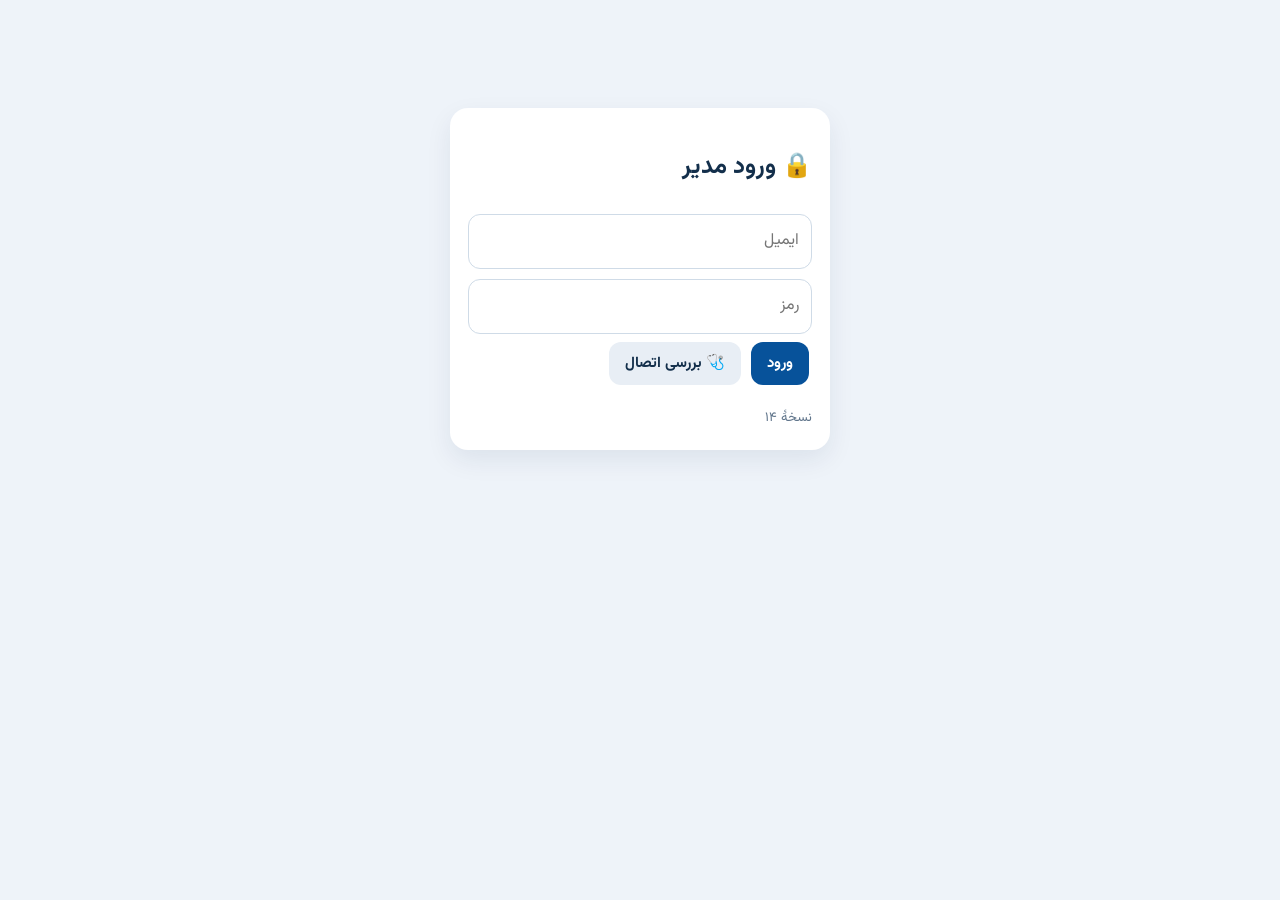
==== admin.html @ 1f7cf6cf "Add files via upload" ====
<!doctype html><html lang="fa" dir="rtl"><head><meta charset="utf-8"><meta name="viewport" content="width=device-width,initial-scale=1"><meta name="robots" content="noindex,nofollow"><meta http-equiv="Cache-Control" content="no-store"><title>مدیریت خدمت‌یار</title>
<style>*{box-sizing:border-box}body{margin:0;background:#eef3f9;color:#132f4b;font:16px/1.8 Tahoma,sans-serif}.box,.card{background:#fff;border-radius:18px;padding:18px;margin:14px auto;max-width:860px;box-shadow:0 10px 26px #07274c14}#login{max-width:380px;margin-top:12vh}
input,select,textarea{width:100%;padding:12px;margin:5px 0;border:1px solid #cfdbe7;border-radius:12px;font:inherit}button{border:0;border-radius:12px;padding:10px 16px;font:700 15px Tahoma;cursor:pointer;background:#07529a;color:#fff;margin:3px}
button.g{background:#f2b935;color:#15324d}button.r{background:#c0392b}button.o{background:#e8eef5;color:#132f4b}
header{background:linear-gradient(135deg,#062c50,#0a4170);color:#ffd978;padding:14px 18px;display:flex;justify-content:space-between;align-items:center}nav{display:flex;gap:6px;flex-wrap:wrap;max-width:860px;margin:12px auto;padding:0 10px}nav button.on{background:#f2b935;color:#15324d}
.row{display:flex;justify-content:space-between;gap:10px;flex-wrap:wrap;border-bottom:1px solid #e3ebf3;padding:10px 0}.st{font-size:12px;padding:2px 10px;border-radius:99px;background:#fff3c4}.st.approved{background:#d1fae5}.st.rejected,.st.hidden{background:#fee2e2}small{color:#60758b}pre{direction:ltr;text-align:left;white-space:pre-wrap;background:#eef5fc;padding:10px;border-radius:10px;user-select:all;font-size:13px}#lm{line-height:1.9;color:#a33}img.pv{max-width:100%;max-height:160px;border-radius:12px;margin:6px 0}</style><link rel="stylesheet" href="https://fonts.googleapis.com/css2?family=Vazirmatn:wght@400;700;800&display=swap"><style>body,input,select,textarea,button{font-family:Vazirmatn,Tahoma,sans-serif!important}</style></head><body>
<div id="login" class="box"><h2>🔒 ورود مدیر</h2><input id="em" type="email" placeholder="ایمیل" autocomplete="username"><input id="pw" type="password" placeholder="رمز" autocomplete="current-password"><button id="in">ورود</button> <button class="o" id="dg" type="button">🩺 بررسی اتصال</button><p id="lm"></p><div id="dgo"></div><small>نسخهٔ ۱۴</small></div>
<div id="app" hidden><header><b>پنل مدیریت خدمت‌یار</b><button class="o" id="out">خروج</button></header>
<nav><button data-t="p" class="on">همکاران</button><button data-t="a">تبلیغات</button><button data-t="m">بازار</button><button data-t="s">تنظیمات</button></nav>
<div id="tp"></div><div id="tm" hidden></div>
<div id="ta" hidden><div class="card"><h3 id="ft">آگهی جدید</h3><input type="hidden" id="aid"><input id="an" placeholder="نام کسب‌وکار / برند / محصول *"><select id="at"><option>رستورانت</option><option>کافه و فست‌فود</option><option>فروشگاه</option><option>محصول و برند</option><option>خدمات</option><option>سایر</option></select><textarea id="ad" rows="2" placeholder="توضیح، تخفیف یا پیشنهاد ویژه"></textarea><input id="aa" placeholder="آدرس"><input id="ap" placeholder="شمارهٔ تماس / واتساپ"><input id="am" placeholder="لینک نقشه (اختیاری)"><label>عکس اصلی (آپلود مستقیم)</label><input type="file" id="af" accept="image/*"><img id="apv" class="pv" hidden><textarea id="amn" rows="4" placeholder="مینو یا محصولات؛ هر خط: نام | قیمت | لینک عکس (اختیاری)"></textarea><label>از تاریخ</label><input type="date" id="as"><label>تا تاریخ (خالی = بدون پایان)</label><input type="date" id="ae"><select id="ast"><option value="approved">نمایش به همه</option><option value="hidden">پنهان</option></select><button class="g" id="asv">ذخیرهٔ آگهی</button><button class="o" id="acl">فرم جدید</button><p id="am2"></p></div><div id="al"></div></div>
<div id="ts" hidden><div class="card"><h3>عکس بالای صفحهٔ اصلی (روضه)</h3><input type="file" id="hf" accept="image/*"><img id="hpv" class="pv" hidden><button class="g" id="hsv">ذخیره و نمایش برای همه</button><button class="o" id="hrs">بازگشت به عکس پیش‌فرض</button><p id="hm"></p></div></div></div>
<script>
const SB='https://rkkjbkmnhzccucqbrqqt.supabase.co',K='sb_publishable_Ty6EvQ6_VTkxHE8alPnH3A_bEeUyJq-';let T=sessionStorage.getItem('t')||'',IMG='';
const $=i=>document.getElementById(i),e=s=>String(s??'').replace(/[&<>"']/g,c=>'&#'+c.charCodeAt(0)+';');
async function api(p,m='GET',b,pf='return=representation'){const r=await fetch(SB+'/rest/v1/'+p,{method:m,headers:{apikey:K,Authorization:'Bearer '+T,'Content-Type':'application/json',Prefer:pf},body:b?JSON.stringify(b):undefined});if(r.status===401){out();throw Error('نشست تمام شد')}if(!r.ok)throw Error(await r.text());return r.status===204?null:r.json()}
function shrink(f){return new Promise((ok,no)=>{const i=new Image();i.onload=()=>{const w=Math.min(1280,i.width),c=document.createElement('canvas');c.width=w;c.height=Math.round(i.height*w/i.width);c.getContext('2d').drawImage(i,0,0,c.width,c.height);c.toBlob(b=>ok(b),'image/jpeg',.8)};i.onerror=()=>no(Error('عکس معتبر نیست'));i.src=URL.createObjectURL(f)})}
async function up(f,dir){const b=await shrink(f),n=dir+'/'+Date.now()+'-'+Math.random().toString(36).slice(2,7)+'.jpg',r=await fetch(SB+'/storage/v1/object/media/'+n,{method:'POST',headers:{apikey:K,Authorization:'Bearer '+T,'Content-Type':'image/jpeg'},body:b});if(!r.ok)throw Error('آپلود نشد: '+await r.text());return SB+'/storage/v1/object/public/media/'+n}
function out(){T='';sessionStorage.removeItem('t');$('app').hidden=true;$('login').hidden=false}
$('out').onclick=out;
let UID='',UEM='';
$('dg').onclick=async()=>{const o=[];$('dgo').textContent='...';for(const t of ['providers','ads','listings','settings','admins']){try{const x=await fetch(SB+'/rest/v1/'+t+'?select=*&limit=1',{headers:{apikey:K}}),j=await x.json().catch(()=>({}));o.push(j.code==='PGRST205'?'❌ '+t+' — ساخته نشده':(j.code==='42501'&&t!=='admins')?'⚠️ '+t+' — ساخته شده ولی دسترسی ندارد':'✅ '+t)}catch(e2){o.push('❌ '+t+' — اتصال برقرار نشد')}}
$('dgo').innerHTML='<pre>پروژه: '+e(SB.split('//')[1].split('.')[0])+'\n'+o.join('\n')+'</pre>'+(o.some(l=>l[0]!=='✅')?'<p>اگر ❌ یا ⚠️ می‌بینی، فایل supabase-setup.sql را کامل در SQL Editor اجرا کن.</p>':'<p>همهٔ جدول‌ها هستند ✓ — ایمیل و رمز را بزن.</p>')};
$('in').onclick=async()=>{const m=$('lm');m.textContent='در حال ورود...';try{
const r=await fetch(SB+'/auth/v1/token?grant_type=password',{method:'POST',headers:{apikey:K,'Content-Type':'application/json'},body:JSON.stringify({email:$('em').value.trim(),password:$('pw').value})});
const j=await r.json().catch(()=>({}));
if(!j.access_token)throw Error('ورود ناموفق: '+(j.msg||j.error_description||j.message||r.status)+(j.error_code?' ('+j.error_code+')':'')+' — ایمیل و رمز را با کاربری که در Authentication ← Users ساخته‌ای مقایسه کن.');
T=j.access_token;UID=(j.user||{}).id;UEM=(j.user||{}).email;let a;
try{a=await api('admins?select=user_id')}catch(x){out();throw Error(String(x.message).includes('PGRST205')?'جدول‌ها هنوز در Supabase ساخته نشده‌اند. فایل supabase-setup.sql را کامل در SQL Editor اجرا کن (Run) و اگر خطا داد، متن خطا را بفرست.':'خطای دسترسی به پایگاه داده: '+String(x.message).slice(0,160)+' — فایل supabase-setup.sql را دوباره اجرا کن.')}
if(!a.length){out();m.innerHTML='ورود درست بود، ولی این ایمیل (<b dir="ltr">'+e(UEM)+'</b>) هنوز مدیر ثبت نشده. این خط را در SQL Editor اجرا کن و دوباره وارد شو:<pre>insert into admins(user_id) values (\''+e(UID)+'\') on conflict do nothing;</pre>';return}
sessionStorage.setItem('t',T);m.textContent='';start()}catch(x){m.textContent=x.message}};
$('pw').addEventListener('keydown',ev=>{if(ev.key==='Enter')$('in').click()});
function start(){$('login').hidden=true;$('app').hidden=false;Promise.all([lp(),la(),lm()]).catch(x=>alert('خطا در بارگذاری: '+x.message))}
document.querySelector('nav').onclick=ev=>{const b=ev.target.closest('[data-t]');if(!b)return;document.querySelectorAll('nav button').forEach(x=>x.classList.toggle('on',x===b));['p','a','m','s'].forEach(t=>$('t'+t).hidden=t!==b.dataset.t)};
const SL={pending:'در انتظار',approved:'تأیید',rejected:'ردشده',hidden:'پنهان'};
async function lp(){const d=await api('providers?select=*&order=id.desc');$('tp').innerHTML='<div class="card"><h3>همکاران ('+d.length+')</h3>'+(d.map(x=>'<div class="row"><div><b>'+e(x.name)+'</b> <span class="st '+x.status+'">'+SL[x.status]+'</span><br><small>'+e(x.cats.join('، '))+' | '+e(x.all_areas?'همه نواحی':x.areas.join('، '))+'<br>'+e(x.phone)+' — '+e(x.address||'')+'</small></div><div><button data-p="approved" data-i="'+x.id+'">تأیید</button><button class="o" data-p="rejected" data-i="'+x.id+'">رد</button><button class="r" data-d="'+x.id+'">حذف</button></div></div>').join('')||'<p>موردی نیست.</p>')+'</div>'}
$('tp').onclick=async ev=>{const b=ev.target.closest('button');if(!b)return;try{if(b.dataset.p)await api('providers?id=eq.'+b.dataset.i,'PATCH',{status:b.dataset.p});else if(b.dataset.d&&confirm('حذف شود؟'))await api('providers?id=eq.'+b.dataset.d,'DELETE');lp()}catch(x){alert(x.message)}};
let AD=[];async function la(){AD=await api('ads?select=*&order=id.desc');$('al').innerHTML='<div class="card"><h3>آگهی‌ها ('+AD.length+')</h3>'+(AD.map(x=>'<div class="row"><div><b>'+e(x.name)+'</b> <span class="st '+x.status+'">'+SL[x.status]+'</span><br><small>'+e(x.type)+' | '+e(x.ends_at||'بدون پایان')+'</small></div><div><button data-e="'+x.id+'">ویرایش</button><button class="r" data-x="'+x.id+'">حذف</button></div></div>').join('')||'<p>آگهی‌ای نیست.</p>')+'</div>'}
function clr(){['aid','an','ad','aa','ap','am','amn','as','ae'].forEach(i=>$(i).value='');IMG='';$('apv').hidden=true;$('af').value='';$('ft').textContent='آگهی جدید'}
$('acl').onclick=clr;
$('af').onchange=async ev=>{try{$('am2').textContent='در حال آپلود...';IMG=await up(ev.target.files[0],'ads');$('apv').src=IMG;$('apv').hidden=false;$('am2').textContent='عکس آپلود شد ✓'}catch(x){$('am2').textContent=x.message}};
$('al').onclick=async ev=>{const b=ev.target.closest('button');if(!b)return;try{if(b.dataset.x&&confirm('حذف شود؟')){await api('ads?id=eq.'+b.dataset.x,'DELETE');la()}if(b.dataset.e){const x=AD.find(a=>a.id==b.dataset.e);$('aid').value=x.id;$('an').value=x.name;$('at').value=x.type;$('ad').value=x.description||'';$('aa').value=x.address||'';$('ap').value=x.phone||'';$('am').value=x.map_url||'';IMG=x.image_url||'';$('apv').src=IMG;$('apv').hidden=!IMG;$('amn').value=(x.menu||[]).map(m=>[m.name,m.price,m.image].filter((v,i)=>v||i<2).join(' | ')).join('\n');$('as').value=x.starts_at||'';$('ae').value=x.ends_at||'';$('ast').value=x.status;$('ft').textContent='ویرایش آگهی';scrollTo(0,0)}}catch(x){alert(x.message)}};
$('asv').onclick=async()=>{if(!$('an').value.trim())return alert('نام را وارد کن');const menu=$('amn').value.split('\n').map(l=>l.split('|').map(s=>s.trim())).filter(p=>p[0]).map(p=>({name:p[0],price:p[1]||'',image:/^https?:/.test(p[2]||'')?p[2]:''})),o={name:$('an').value.trim(),type:$('at').value,description:$('ad').value.trim(),address:$('aa').value.trim(),phone:$('ap').value.trim(),map_url:$('am').value.trim()||null,image_url:IMG||null,menu,starts_at:$('as').value||null,ends_at:$('ae').value||null,status:$('ast').value};try{$('aid').value?await api('ads?id=eq.'+$('aid').value,'PATCH',o):await api('ads','POST',o);$('am2').textContent='ذخیره شد ✓';clr();la()}catch(x){$('am2').textContent=x.message}};
$('hf').onchange=async ev=>{try{$('hm').textContent='در حال آپلود...';HI=await up(ev.target.files[0],'hero');$('hpv').src=HI;$('hpv').hidden=false;$('hm').textContent='آماده؛ «ذخیره» را بزن.'}catch(x){$('hm').textContent=x.message}};let HI='';
$('hsv').onclick=async()=>{if(!HI)return alert('اول عکس انتخاب کن');try{await api('settings','POST',{key:'hero',value:{image:HI}},'resolution=merge-duplicates,return=minimal');$('hm').textContent='ذخیره شد ✓'}catch(x){$('hm').textContent=x.message}};
$('hrs').onclick=async()=>{try{await api('settings?key=eq.hero','DELETE');$('hm').textContent='عکس پیش‌فرض برگشت ✓'}catch(x){$('hm').textContent=x.message}};
const LS={pending:'در انتظار',approved:'تأیید',sold:'فروخته شد',rejected:'ردشده'};
async function lm(){const d=await api('listings?select=*&order=id.desc');$('tm').innerHTML='<div class="card"><h3>آگهی‌های بازار ('+d.length+')</h3>'+(d.map(x=>'<div class="row"><div>'+(x.images[0]?'<img class="pv" style="max-height:80px" src="'+e(x.images[0])+'"><br>':'')+'<b>'+e(x.title)+'</b> <span class="st '+(x.status==='approved'?'approved':x.status==='pending'?'':'rejected')+'">'+LS[x.status]+'</span><br><small>'+e(x.kind)+' | '+e(x.price||'')+' | '+e(x.phone)+'<br>'+e(JSON.stringify(x.attrs))+'</small></div><div><button data-m="approved" data-i="'+x.id+'">تأیید</button><button class="g" data-m="sold" data-i="'+x.id+'">فروخته شد</button><button class="o" data-m="rejected" data-i="'+x.id+'">رد</button><button class="r" data-md="'+x.id+'">حذف</button></div></div>').join('')||'<p>آگهی‌ای نیست.</p>')+'</div>'}
$('tm').onclick=async ev=>{const b=ev.target.closest('button');if(!b)return;try{if(b.dataset.m)await api('listings?id=eq.'+b.dataset.i,'PATCH',{status:b.dataset.m});else if(b.dataset.md&&confirm('حذف شود؟'))await api('listings?id=eq.'+b.dataset.md,'DELETE');lm()}catch(x){alert(x.message)}};
if(T)api('admins?select=user_id').then(a=>a.length?start():out()).catch(out);
</script></body></html>
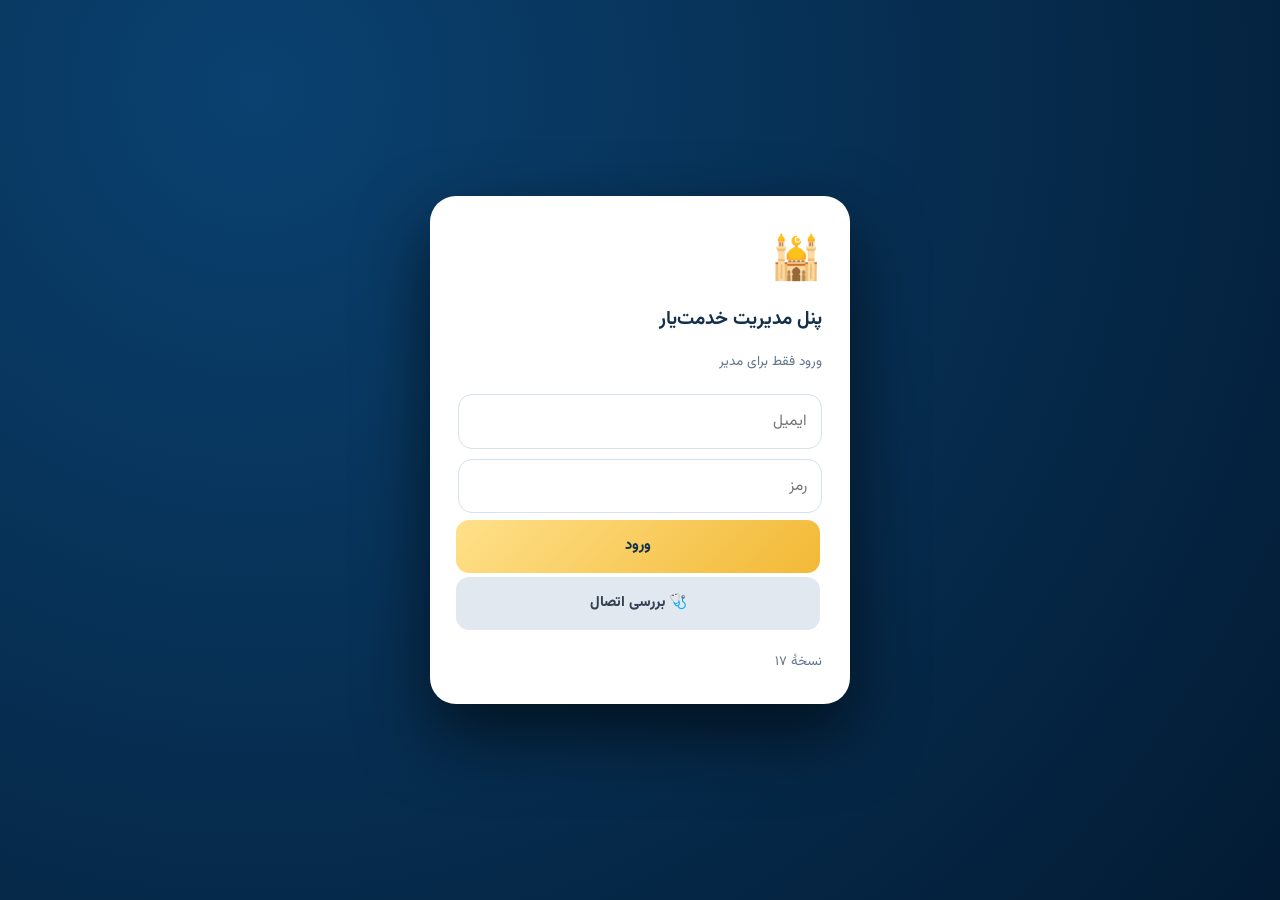
==== commit 0a9c1349: "Add files via upload" ====
--- a/admin.html
+++ b/admin.html
@@ -1,51 +1,136 @@
-<!doctype html><html lang="fa" dir="rtl"><head><meta charset="utf-8"><meta name="viewport" content="width=device-width,initial-scale=1"><meta name="robots" content="noindex,nofollow"><meta http-equiv="Cache-Control" content="no-store"><title>مدیریت خدمت‌یار</title>
-<style>*{box-sizing:border-box}body{margin:0;background:#eef3f9;color:#132f4b;font:16px/1.8 Tahoma,sans-serif}.box,.card{background:#fff;border-radius:18px;padding:18px;margin:14px auto;max-width:860px;box-shadow:0 10px 26px #07274c14}#login{max-width:380px;margin-top:12vh}
-input,select,textarea{width:100%;padding:12px;margin:5px 0;border:1px solid #cfdbe7;border-radius:12px;font:inherit}button{border:0;border-radius:12px;padding:10px 16px;font:700 15px Tahoma;cursor:pointer;background:#07529a;color:#fff;margin:3px}
-button.g{background:#f2b935;color:#15324d}button.r{background:#c0392b}button.o{background:#e8eef5;color:#132f4b}
-header{background:linear-gradient(135deg,#062c50,#0a4170);color:#ffd978;padding:14px 18px;display:flex;justify-content:space-between;align-items:center}nav{display:flex;gap:6px;flex-wrap:wrap;max-width:860px;margin:12px auto;padding:0 10px}nav button.on{background:#f2b935;color:#15324d}
-.row{display:flex;justify-content:space-between;gap:10px;flex-wrap:wrap;border-bottom:1px solid #e3ebf3;padding:10px 0}.st{font-size:12px;padding:2px 10px;border-radius:99px;background:#fff3c4}.st.approved{background:#d1fae5}.st.rejected,.st.hidden{background:#fee2e2}small{color:#60758b}pre{direction:ltr;text-align:left;white-space:pre-wrap;background:#eef5fc;padding:10px;border-radius:10px;user-select:all;font-size:13px}#lm{line-height:1.9;color:#a33}img.pv{max-width:100%;max-height:160px;border-radius:12px;margin:6px 0}</style><link rel="stylesheet" href="https://fonts.googleapis.com/css2?family=Vazirmatn:wght@400;700;800&display=swap"><style>body,input,select,textarea,button{font-family:Vazirmatn,Tahoma,sans-serif!important}</style></head><body>
-<div id="login" class="box"><h2>🔒 ورود مدیر</h2><input id="em" type="email" placeholder="ایمیل" autocomplete="username"><input id="pw" type="password" placeholder="رمز" autocomplete="current-password"><button id="in">ورود</button> <button class="o" id="dg" type="button">🩺 بررسی اتصال</button><p id="lm"></p><div id="dgo"></div><small>نسخهٔ ۱۴</small></div>
-<div id="app" hidden><header><b>پنل مدیریت خدمت‌یار</b><button class="o" id="out">خروج</button></header>
-<nav><button data-t="p" class="on">همکاران</button><button data-t="a">تبلیغات</button><button data-t="m">بازار</button><button data-t="s">تنظیمات</button></nav>
-<div id="tp"></div><div id="tm" hidden></div>
-<div id="ta" hidden><div class="card"><h3 id="ft">آگهی جدید</h3><input type="hidden" id="aid"><input id="an" placeholder="نام کسب‌وکار / برند / محصول *"><select id="at"><option>رستورانت</option><option>کافه و فست‌فود</option><option>فروشگاه</option><option>محصول و برند</option><option>خدمات</option><option>سایر</option></select><textarea id="ad" rows="2" placeholder="توضیح، تخفیف یا پیشنهاد ویژه"></textarea><input id="aa" placeholder="آدرس"><input id="ap" placeholder="شمارهٔ تماس / واتساپ"><input id="am" placeholder="لینک نقشه (اختیاری)"><label>عکس اصلی (آپلود مستقیم)</label><input type="file" id="af" accept="image/*"><img id="apv" class="pv" hidden><textarea id="amn" rows="4" placeholder="مینو یا محصولات؛ هر خط: نام | قیمت | لینک عکس (اختیاری)"></textarea><label>از تاریخ</label><input type="date" id="as"><label>تا تاریخ (خالی = بدون پایان)</label><input type="date" id="ae"><select id="ast"><option value="approved">نمایش به همه</option><option value="hidden">پنهان</option></select><button class="g" id="asv">ذخیرهٔ آگهی</button><button class="o" id="acl">فرم جدید</button><p id="am2"></p></div><div id="al"></div></div>
-<div id="ts" hidden><div class="card"><h3>عکس بالای صفحهٔ اصلی (روضه)</h3><input type="file" id="hf" accept="image/*"><img id="hpv" class="pv" hidden><button class="g" id="hsv">ذخیره و نمایش برای همه</button><button class="o" id="hrs">بازگشت به عکس پیش‌فرض</button><p id="hm"></p></div></div></div>
+<!doctype html><html lang="fa" dir="rtl"><head><meta charset="utf-8"><meta name="viewport" content="width=device-width,initial-scale=1"><meta name="robots" content="noindex,nofollow"><meta http-equiv="Cache-Control" content="no-store"><title>پنل مدیریت خدمت‌یار</title>
+<link rel="stylesheet" href="https://fonts.googleapis.com/css2?family=Vazirmatn:wght@400;700;800&display=swap">
+<style>
+*{box-sizing:border-box}body{margin:0;background:#eef3f9;color:#132f4b;font:15.5px/1.85 Vazirmatn,Tahoma,sans-serif}button,input,select,textarea{font:inherit}
+[hidden]{display:none!important}
+#login{min-height:100vh;display:grid;place-items:center;background:radial-gradient(circle at 20% 10%,#0a4170,#031b33)}
+.lb{width:min(420px,92vw);background:#fff;border-radius:26px;padding:28px;box-shadow:0 30px 70px #0009}.lb h2{margin:0 0 4px}.lb .lg2{font-size:42px}
+input,select,textarea{width:100%;padding:12px 14px;margin:5px 0;border:1.5px solid #d5e1ec;border-radius:14px;background:#fff;color:#132f4b}input:focus,select:focus,textarea:focus{outline:0;border-color:#f2b935;box-shadow:0 0 0 4px #f2b93533}
+label{font-size:14px;color:#60758b;font-weight:700}
+.bt{border:0;border-radius:13px;padding:10px 16px;font-weight:800;font-size:14.5px;cursor:pointer;color:#fff;background:linear-gradient(135deg,#0a5aa6,#07529a);transition:.15s;margin:2px}.bt:hover{transform:translateY(-2px);box-shadow:0 10px 18px #0003}
+.bt.ok{background:linear-gradient(135deg,#22c55e,#15803d)}.bt.no{background:linear-gradient(135deg,#fbbf24,#d97706)}.bt.rd{background:linear-gradient(135deg,#f87171,#b91c1c)}.bt.gy{background:#e2e8f0;color:#334155}.bt.gd{background:linear-gradient(135deg,#ffe08a,#f2b935);color:#15324d}.bt.pu{background:linear-gradient(135deg,#a78bfa,#6d28d9)}.bt.w{width:100%;padding:13px}
+#app{display:grid;grid-template-columns:250px 1fr;min-height:100vh}
+#sb{background:linear-gradient(180deg,#062c50,#031b33);color:#fff;padding:20px 14px;position:sticky;top:0;height:100vh;display:flex;flex-direction:column;gap:6px}
+.brand{display:flex;align-items:center;gap:10px;padding:4px 8px 18px;border-bottom:1px solid #ffffff22;margin-bottom:10px}.brand i{font-style:normal;font-size:34px;background:#ffffff14;border:2px solid #f2b935;border-radius:50%;width:52px;height:52px;display:grid;place-items:center}.brand b{display:block;color:#ffd978;font-size:17px}.brand small{color:#9fb8cf}
+.nb{display:flex;align-items:center;gap:12px;width:100%;padding:12px 14px;border:0;border-radius:15px;background:transparent;color:#c4d6e6;font-weight:700;cursor:pointer;text-align:right}.nb:hover{background:#ffffff14}.nb.on{background:linear-gradient(135deg,#ffe08a,#f2b935);color:#15324d}.nb i{font-style:normal;font-size:21px}.bd{margin-right:auto;background:#ef4444;color:#fff;border-radius:99px;padding:0 9px;font-size:12px;min-width:22px;text-align:center}
+main{padding:22px 26px 40px;min-width:0}.tb{display:flex;justify-content:space-between;align-items:center;gap:10px;margin-bottom:18px;flex-wrap:wrap}.tb h1{margin:0;font-size:26px}.tb .bt{margin:0}
+.grid{display:grid;grid-template-columns:repeat(auto-fit,minmax(210px,1fr));gap:14px;margin-bottom:22px}
+.st{position:relative;overflow:hidden;border-radius:22px;padding:18px 20px;color:#fff;box-shadow:0 14px 28px #0002}.st b{display:block;font-size:38px;line-height:1.2}.st span{font-weight:700;opacity:.95}.st i{position:absolute;left:14px;top:8px;font-style:normal;font-size:54px;opacity:.25}
+.c1{background:linear-gradient(135deg,#f59e0b,#d97706)}.c2{background:linear-gradient(135deg,#22c55e,#15803d)}.c3{background:linear-gradient(135deg,#3b82f6,#1d4ed8)}.c4{background:linear-gradient(135deg,#a78bfa,#6d28d9)}
+h2{font-size:19px;margin:20px 0 10px}.bar{display:flex;justify-content:space-between;align-items:center;gap:10px;flex-wrap:wrap}.bar h2{margin:0}
+.card{background:#fff;border-radius:22px;padding:20px;margin:12px 0;box-shadow:0 10px 26px #07274c14}
+.it{display:flex;gap:14px;align-items:center;justify-content:space-between;background:#fff;border-radius:20px;padding:14px 16px;margin-bottom:10px;box-shadow:0 8px 20px #07274c10;border-right:6px solid #cbd5e1;flex-wrap:wrap}
+.it.pending{border-color:#f2b935}.it.approved{border-color:#22c55e}.it.rejected,.it.hidden{border-color:#ef4444}.it.sold{border-color:#7c3aed}
+.ib{display:flex;gap:12px;align-items:center;min-width:0;flex:1}.ib img{width:68px;height:68px;border-radius:14px;object-fit:cover;flex:none}.ib .ph{width:68px;height:68px;border-radius:14px;background:#eef3f9;display:grid;place-items:center;font-size:28px;flex:none}.ib b{font-size:16.5px}.mu{color:#60758b;font-size:13.5px}
+.ac{display:flex;gap:4px;flex-wrap:wrap}
+.ch{display:inline-block;border-radius:99px;padding:1px 12px;font-size:12.5px;font-weight:800;margin-right:6px}.ch.pending{background:#fef3c7;color:#92400e}.ch.approved{background:#dcfce7;color:#166534}.ch.rejected,.ch.hidden{background:#fee2e2;color:#991b1b}.ch.sold{background:#ede9fe;color:#5b21b6}
+.fl{display:flex;gap:6px;flex-wrap:wrap;margin:10px 0}.fl button{border:1.5px solid #cfdbe7;background:#fff;border-radius:99px;padding:5px 16px;font-weight:700;cursor:pointer;color:#334155}.fl button.on{background:#062c50;border-color:#062c50;color:#ffd978}
+.fg{display:grid;grid-template-columns:1fr 1fr;gap:4px 12px}.fg .fw{grid-column:1/-1}.pv{max-width:100%;max-height:170px;border-radius:14px;margin:6px 0}.empty{text-align:center;color:#8aa0b5;padding:30px}
+pre{direction:ltr;text-align:left;white-space:pre-wrap;background:#eef5fc;padding:10px;border-radius:10px;user-select:all;font-size:13px}#lm{color:#b42318;line-height:1.9}
+#toast{position:fixed;bottom:90px;left:50%;transform:translate(-50%,30px);background:#062c50;color:#fff;padding:12px 22px;border-radius:99px;opacity:0;transition:.25s;z-index:99;pointer-events:none;font-weight:700}#toast.on{opacity:1;transform:translate(-50%,0)}#toast.er{background:#b91c1c}
+@media(max-width:820px){#app{display:block}#sb{position:fixed;bottom:0;top:auto;left:0;right:0;height:auto;flex-direction:row;padding:6px;justify-content:space-around;z-index:50;border-radius:20px 20px 0 0}.brand{display:none}.nb{flex-direction:column;gap:0;font-size:11.5px;padding:6px 4px;width:auto;text-align:center;position:relative}.nb i{font-size:22px}.bd{position:absolute;top:0;right:2px;margin:0;padding:0 6px}main{padding:16px 12px 100px}.fg{grid-template-columns:1fr}.tb h1{font-size:21px}.grid{grid-template-columns:1fr 1fr;gap:10px}.st{padding:14px}.st b{font-size:30px}.st i{font-size:40px}}
+</style></head><body>
+<div id="login"><div class="lb"><div class="lg2">🕌</div><h2>پنل مدیریت خدمت‌یار</h2><p class="mu">ورود فقط برای مدیر</p><input id="em" type="email" placeholder="ایمیل" autocomplete="username"><input id="pw" type="password" placeholder="رمز" autocomplete="current-password"><button class="bt gd w" id="in">ورود</button><button class="bt gy w" id="dg" type="button">🩺 بررسی اتصال</button><p id="lm"></p><div id="dgo"></div><small class="mu">نسخهٔ ۱۷</small></div></div>
+<div id="app" hidden>
+<aside id="sb"><div class="brand"><i>🕌</i><div><b>خدمت‌یار</b><small>پنل مدیریت</small></div></div>
+<button class="nb on" data-act="go" data-t="d"><i>📊</i>داشبورد</button><button class="nb" data-act="go" data-t="p"><i>🤝</i>همکاران<span class="bd" id="bp" hidden></span></button><button class="nb" data-act="go" data-t="a"><i>📣</i>تبلیغات</button><button class="nb" data-act="go" data-t="m"><i>🛒</i>بازار<span class="bd" id="bm" hidden></span></button><button class="nb" data-act="go" data-t="i"><i>📨</i>پیام‌ها<span class="bd" id="bi" hidden></span></button><button class="nb" data-act="go" data-t="r"><i>🧰</i>حرفه‌ها</button><button class="nb" data-act="go" data-t="s"><i>⚙️</i>تنظیمات</button></aside>
+<main><div class="tb"><h1 id="ttl"></h1><div><a class="bt gy" href="./" target="_blank" style="text-decoration:none;display:inline-block">مشاهدهٔ سایت ↗</a><button class="bt rd" id="out">خروج</button></div></div><div id="view"></div></main></div>
+<div id="toast"></div>
 <script>
-const SB='https://rkkjbkmnhzccucqbrqqt.supabase.co',K='sb_publishable_Ty6EvQ6_VTkxHE8alPnH3A_bEeUyJq-';let T=sessionStorage.getItem('t')||'',IMG='';
+const SB='https://rkkjbkmnhzccucqbrqqt.supabase.co',K='sb_publishable_Ty6EvQ6_VTkxHE8alPnH3A_bEeUyJq-';
+let T=sessionStorage.getItem('t')||'',IMG='',HI='',UID='',UEM='',D={p:[],a:[],m:[],h:''},TAB='d',FL={p:'all',m:'all'};
 const $=i=>document.getElementById(i),e=s=>String(s??'').replace(/[&<>"']/g,c=>'&#'+c.charCodeAt(0)+';');
-async function api(p,m='GET',b,pf='return=representation'){const r=await fetch(SB+'/rest/v1/'+p,{method:m,headers:{apikey:K,Authorization:'Bearer '+T,'Content-Type':'application/json',Prefer:pf},body:b?JSON.stringify(b):undefined});if(r.status===401){out();throw Error('نشست تمام شد')}if(!r.ok)throw Error(await r.text());return r.status===204?null:r.json()}
+const toast=(s,ok=1)=>{const t=$('toast');t.textContent=s;t.className='on'+(ok?'':' er');clearTimeout(toast.t);toast.t=setTimeout(()=>t.className='',2800)};
+async function api(p,m='GET',b,pf='return=representation'){const r=await fetch(SB+'/rest/v1/'+p,{method:m,headers:{apikey:K,Authorization:'Bearer '+T,'Content-Type':'application/json',Prefer:pf},body:b?JSON.stringify(b):undefined});if(r.status===401){out();throw Error('نشست تمام شد؛ دوباره وارد شو')}if(!r.ok)throw Error(await r.text());return r.status===204?null:r.json()}
 function shrink(f){return new Promise((ok,no)=>{const i=new Image();i.onload=()=>{const w=Math.min(1280,i.width),c=document.createElement('canvas');c.width=w;c.height=Math.round(i.height*w/i.width);c.getContext('2d').drawImage(i,0,0,c.width,c.height);c.toBlob(b=>ok(b),'image/jpeg',.8)};i.onerror=()=>no(Error('عکس معتبر نیست'));i.src=URL.createObjectURL(f)})}
 async function up(f,dir){const b=await shrink(f),n=dir+'/'+Date.now()+'-'+Math.random().toString(36).slice(2,7)+'.jpg',r=await fetch(SB+'/storage/v1/object/media/'+n,{method:'POST',headers:{apikey:K,Authorization:'Bearer '+T,'Content-Type':'image/jpeg'},body:b});if(!r.ok)throw Error('آپلود نشد: '+await r.text());return SB+'/storage/v1/object/public/media/'+n}
 function out(){T='';sessionStorage.removeItem('t');$('app').hidden=true;$('login').hidden=false}
 $('out').onclick=out;
-let UID='',UEM='';
-$('dg').onclick=async()=>{const o=[];$('dgo').textContent='...';for(const t of ['providers','ads','listings','settings','admins']){try{const x=await fetch(SB+'/rest/v1/'+t+'?select=*&limit=1',{headers:{apikey:K}}),j=await x.json().catch(()=>({}));o.push(j.code==='PGRST205'?'❌ '+t+' — ساخته نشده':(j.code==='42501'&&t!=='admins')?'⚠️ '+t+' — ساخته شده ولی دسترسی ندارد':'✅ '+t)}catch(e2){o.push('❌ '+t+' — اتصال برقرار نشد')}}
-$('dgo').innerHTML='<pre>پروژه: '+e(SB.split('//')[1].split('.')[0])+'\n'+o.join('\n')+'</pre>'+(o.some(l=>l[0]!=='✅')?'<p>اگر ❌ یا ⚠️ می‌بینی، فایل supabase-setup.sql را کامل در SQL Editor اجرا کن.</p>':'<p>همهٔ جدول‌ها هستند ✓ — ایمیل و رمز را بزن.</p>')};
+$('dg').onclick=async()=>{const o=[];$('dgo').textContent='...';for(const t of ['providers','ads','listings','settings','admins']){try{const x=await fetch(SB+'/rest/v1/'+t+'?select=*&limit=1',{headers:{apikey:K}}),j=await x.json().catch(()=>({}));o.push(j.code==='PGRST205'?'❌ '+t+' — ساخته نشده':(j.code==='42501'&&t!=='admins')?'⚠️ '+t+' — دسترسی ندارد':'✅ '+t)}catch(_){o.push('❌ '+t+' — اتصال برقرار نشد')}}$('dgo').innerHTML='<pre>پروژه: '+e(SB.split('//')[1].split('.')[0])+'\n'+o.join('\n')+'</pre>'+(o.some(l=>l[0]!=='✅')?'<p>فایل supabase-setup.sql را در SQL Editor اجرا کن.</p>':'<p>همهٔ جدول‌ها هستند ✓</p>')};
 $('in').onclick=async()=>{const m=$('lm');m.textContent='در حال ورود...';try{
-const r=await fetch(SB+'/auth/v1/token?grant_type=password',{method:'POST',headers:{apikey:K,'Content-Type':'application/json'},body:JSON.stringify({email:$('em').value.trim(),password:$('pw').value})});
-const j=await r.json().catch(()=>({}));
-if(!j.access_token)throw Error('ورود ناموفق: '+(j.msg||j.error_description||j.message||r.status)+(j.error_code?' ('+j.error_code+')':'')+' — ایمیل و رمز را با کاربری که در Authentication ← Users ساخته‌ای مقایسه کن.');
+const r=await fetch(SB+'/auth/v1/token?grant_type=password',{method:'POST',headers:{apikey:K,'Content-Type':'application/json'},body:JSON.stringify({email:$('em').value.trim(),password:$('pw').value})});const j=await r.json().catch(()=>({}));
+if(!j.access_token)throw Error('ورود ناموفق: '+(j.msg||j.error_description||j.message||r.status)+(j.error_code?' ('+j.error_code+')':'')+' — ایمیل و رمز را با کاربر Authentication مقایسه کن.');
 T=j.access_token;UID=(j.user||{}).id;UEM=(j.user||{}).email;let a;
-try{a=await api('admins?select=user_id')}catch(x){out();throw Error(String(x.message).includes('PGRST205')?'جدول‌ها هنوز در Supabase ساخته نشده‌اند. فایل supabase-setup.sql را کامل در SQL Editor اجرا کن (Run) و اگر خطا داد، متن خطا را بفرست.':'خطای دسترسی به پایگاه داده: '+String(x.message).slice(0,160)+' — فایل supabase-setup.sql را دوباره اجرا کن.')}
-if(!a.length){out();m.innerHTML='ورود درست بود، ولی این ایمیل (<b dir="ltr">'+e(UEM)+'</b>) هنوز مدیر ثبت نشده. این خط را در SQL Editor اجرا کن و دوباره وارد شو:<pre>insert into admins(user_id) values (\''+e(UID)+'\') on conflict do nothing;</pre>';return}
+try{a=await api('admins?select=user_id')}catch(x){out();throw Error(String(x.message).includes('PGRST205')?'جدول‌ها ساخته نشده‌اند؛ supabase-setup.sql را اجرا کن.':'خطای دسترسی: '+String(x.message).slice(0,160))}
+if(!a.length){out();m.innerHTML='ورود درست بود، ولی این ایمیل (<b dir="ltr">'+e(UEM)+'</b>) هنوز مدیر نیست. این را در SQL Editor اجرا کن:<pre>insert into admins(user_id) values (\''+e(UID)+'\') on conflict do nothing;</pre>';return}
 sessionStorage.setItem('t',T);m.textContent='';start()}catch(x){m.textContent=x.message}};
 $('pw').addEventListener('keydown',ev=>{if(ev.key==='Enter')$('in').click()});
-function start(){$('login').hidden=true;$('app').hidden=false;Promise.all([lp(),la(),lm()]).catch(x=>alert('خطا در بارگذاری: '+x.message))}
-document.querySelector('nav').onclick=ev=>{const b=ev.target.closest('[data-t]');if(!b)return;document.querySelectorAll('nav button').forEach(x=>x.classList.toggle('on',x===b));['p','a','m','s'].forEach(t=>$('t'+t).hidden=t!==b.dataset.t)};
-const SL={pending:'در انتظار',approved:'تأیید',rejected:'ردشده',hidden:'پنهان'};
-async function lp(){const d=await api('providers?select=*&order=id.desc');$('tp').innerHTML='<div class="card"><h3>همکاران ('+d.length+')</h3>'+(d.map(x=>'<div class="row"><div><b>'+e(x.name)+'</b> <span class="st '+x.status+'">'+SL[x.status]+'</span><br><small>'+e(x.cats.join('، '))+' | '+e(x.all_areas?'همه نواحی':x.areas.join('، '))+'<br>'+e(x.phone)+' — '+e(x.address||'')+'</small></div><div><button data-p="approved" data-i="'+x.id+'">تأیید</button><button class="o" data-p="rejected" data-i="'+x.id+'">رد</button><button class="r" data-d="'+x.id+'">حذف</button></div></div>').join('')||'<p>موردی نیست.</p>')+'</div>'}
-$('tp').onclick=async ev=>{const b=ev.target.closest('button');if(!b)return;try{if(b.dataset.p)await api('providers?id=eq.'+b.dataset.i,'PATCH',{status:b.dataset.p});else if(b.dataset.d&&confirm('حذف شود؟'))await api('providers?id=eq.'+b.dataset.d,'DELETE');lp()}catch(x){alert(x.message)}};
-let AD=[];async function la(){AD=await api('ads?select=*&order=id.desc');$('al').innerHTML='<div class="card"><h3>آگهی‌ها ('+AD.length+')</h3>'+(AD.map(x=>'<div class="row"><div><b>'+e(x.name)+'</b> <span class="st '+x.status+'">'+SL[x.status]+'</span><br><small>'+e(x.type)+' | '+e(x.ends_at||'بدون پایان')+'</small></div><div><button data-e="'+x.id+'">ویرایش</button><button class="r" data-x="'+x.id+'">حذف</button></div></div>').join('')||'<p>آگهی‌ای نیست.</p>')+'</div>'}
-function clr(){['aid','an','ad','aa','ap','am','amn','as','ae'].forEach(i=>$(i).value='');IMG='';$('apv').hidden=true;$('af').value='';$('ft').textContent='آگهی جدید'}
-$('acl').onclick=clr;
-$('af').onchange=async ev=>{try{$('am2').textContent='در حال آپلود...';IMG=await up(ev.target.files[0],'ads');$('apv').src=IMG;$('apv').hidden=false;$('am2').textContent='عکس آپلود شد ✓'}catch(x){$('am2').textContent=x.message}};
-$('al').onclick=async ev=>{const b=ev.target.closest('button');if(!b)return;try{if(b.dataset.x&&confirm('حذف شود؟')){await api('ads?id=eq.'+b.dataset.x,'DELETE');la()}if(b.dataset.e){const x=AD.find(a=>a.id==b.dataset.e);$('aid').value=x.id;$('an').value=x.name;$('at').value=x.type;$('ad').value=x.description||'';$('aa').value=x.address||'';$('ap').value=x.phone||'';$('am').value=x.map_url||'';IMG=x.image_url||'';$('apv').src=IMG;$('apv').hidden=!IMG;$('amn').value=(x.menu||[]).map(m=>[m.name,m.price,m.image].filter((v,i)=>v||i<2).join(' | ')).join('\n');$('as').value=x.starts_at||'';$('ae').value=x.ends_at||'';$('ast').value=x.status;$('ft').textContent='ویرایش آگهی';scrollTo(0,0)}}catch(x){alert(x.message)}};
-$('asv').onclick=async()=>{if(!$('an').value.trim())return alert('نام را وارد کن');const menu=$('amn').value.split('\n').map(l=>l.split('|').map(s=>s.trim())).filter(p=>p[0]).map(p=>({name:p[0],price:p[1]||'',image:/^https?:/.test(p[2]||'')?p[2]:''})),o={name:$('an').value.trim(),type:$('at').value,description:$('ad').value.trim(),address:$('aa').value.trim(),phone:$('ap').value.trim(),map_url:$('am').value.trim()||null,image_url:IMG||null,menu,starts_at:$('as').value||null,ends_at:$('ae').value||null,status:$('ast').value};try{$('aid').value?await api('ads?id=eq.'+$('aid').value,'PATCH',o):await api('ads','POST',o);$('am2').textContent='ذخیره شد ✓';clr();la()}catch(x){$('am2').textContent=x.message}};
-$('hf').onchange=async ev=>{try{$('hm').textContent='در حال آپلود...';HI=await up(ev.target.files[0],'hero');$('hpv').src=HI;$('hpv').hidden=false;$('hm').textContent='آماده؛ «ذخیره» را بزن.'}catch(x){$('hm').textContent=x.message}};let HI='';
-$('hsv').onclick=async()=>{if(!HI)return alert('اول عکس انتخاب کن');try{await api('settings','POST',{key:'hero',value:{image:HI}},'resolution=merge-duplicates,return=minimal');$('hm').textContent='ذخیره شد ✓'}catch(x){$('hm').textContent=x.message}};
-$('hrs').onclick=async()=>{try{await api('settings?key=eq.hero','DELETE');$('hm').textContent='عکس پیش‌فرض برگشت ✓'}catch(x){$('hm').textContent=x.message}};
-const LS={pending:'در انتظار',approved:'تأیید',sold:'فروخته شد',rejected:'ردشده'};
-async function lm(){const d=await api('listings?select=*&order=id.desc');$('tm').innerHTML='<div class="card"><h3>آگهی‌های بازار ('+d.length+')</h3>'+(d.map(x=>'<div class="row"><div>'+(x.images[0]?'<img class="pv" style="max-height:80px" src="'+e(x.images[0])+'"><br>':'')+'<b>'+e(x.title)+'</b> <span class="st '+(x.status==='approved'?'approved':x.status==='pending'?'':'rejected')+'">'+LS[x.status]+'</span><br><small>'+e(x.kind)+' | '+e(x.price||'')+' | '+e(x.phone)+'<br>'+e(JSON.stringify(x.attrs))+'</small></div><div><button data-m="approved" data-i="'+x.id+'">تأیید</button><button class="g" data-m="sold" data-i="'+x.id+'">فروخته شد</button><button class="o" data-m="rejected" data-i="'+x.id+'">رد</button><button class="r" data-md="'+x.id+'">حذف</button></div></div>').join('')||'<p>آگهی‌ای نیست.</p>')+'</div>'}
-$('tm').onclick=async ev=>{const b=ev.target.closest('button');if(!b)return;try{if(b.dataset.m)await api('listings?id=eq.'+b.dataset.i,'PATCH',{status:b.dataset.m});else if(b.dataset.md&&confirm('حذف شود؟'))await api('listings?id=eq.'+b.dataset.md,'DELETE');lm()}catch(x){alert(x.message)}};
+const TT={d:'داشبورد',p:'مدیریت همکاران',a:'مدیریت تبلیغات',m:'بازار خرید و فروش',r:'مدیریت حرفه‌ها',i:'پیام‌ها و گزارش‌ها',s:'تنظیمات سایت'},SL={pending:'در انتظار',approved:'تأیید شده',rejected:'ردشده',hidden:'پنهان',sold:'فروخته شد'};
+const chip=s=>'<span class="ch '+s+'">'+SL[s]+'</span>',btn=(a,c,t,d)=>'<button class="bt '+c+'" data-act="'+a+'" '+Object.entries(d).map(([k,v])=>'data-'+k+'="'+e(v)+'"').join(' ')+'>'+t+'</button>';
+const flt=(k)=>'<div class="fl">'+[['all','همه'],['pending','در انتظار'],['approved','تأیید شده'],['rejected','ردشده']].map(([v,t])=>'<button class="'+(FL[k]===v?'on':'')+'" data-act="fl" data-k="'+k+'" data-v="'+v+'">'+t+'</button>').join('')+'</div>';
+const pc=x=>'<div class="it '+x.status+'"><div class="ib"><div class="ph">🤝</div><div><b>'+e(x.name)+'</b>'+chip(x.status)+'<div class="mu">'+e(x.cats.join('، '))+' | '+e(x.all_areas?'همه نواحی':x.areas.join('، '))+'</div><div class="mu">📞 '+e(x.phone)+(x.address?' — '+e(x.address):'')+'</div></div></div><div class="ac">'+(x.status!=='approved'?btn('ps','ok','✓ تأیید',{i:x.id,v:'approved'}):'')+(x.status!=='rejected'?btn('ps','no','✕ رد',{i:x.id,v:'rejected'}):'')+btn('pd','rd','🗑',{i:x.id})+'</div></div>';
+const mc=x=>'<div class="it '+x.status+'"><div class="ib">'+(x.images&&x.images[0]?'<img src="'+e(x.images[0])+'" alt="">':'<div class="ph">🛒</div>')+'<div><b>'+e(x.title)+'</b>'+chip(x.status)+'<div class="mu">'+e(x.kind)+(x.price?' | '+Number(x.price).toLocaleString('fa-AF')+' افغانی':'')+' | 📞 '+e(x.phone)+'</div><div class="mu">'+e(Object.entries(x.attrs||{}).map(([k,v])=>k+': '+v).join(' | '))+'</div></div></div><div class="ac">'+(x.status!=='approved'?btn('ms','ok','✓ تأیید',{i:x.id,v:'approved'}):'')+(x.status!=='sold'?btn('ms','pu','فروخته شد',{i:x.id,v:'sold'}):'')+(x.status!=='rejected'?btn('ms','no','✕ رد',{i:x.id,v:'rejected'}):'')+btn('md','rd','🗑',{i:x.id})+'</div></div>';
+const ac=x=>'<div class="it '+(x.status==='approved'?'approved':'hidden')+'"><div class="ib">'+(x.image_url?'<img src="'+e(x.image_url)+'" alt="">':'<div class="ph">📣</div>')+'<div><b>'+e(x.name)+'</b>'+chip(x.status==='approved'?'approved':'hidden')+'<div class="mu">'+e(x.type)+' | تا '+e(x.ends_at||'بدون پایان')+'</div></div></div><div class="ac">'+btn('ae','gd','✏️ ویرایش',{i:x.id})+btn('ax','rd','🗑',{i:x.id})+'</div></div>';
+const list=(a,f,fn,k)=>{const r=a.filter(x=>FL[k]==='all'||x.status===FL[k]);return flt(k)+(r.map(fn).join('')||'<div class="empty">موردی نیست.</div>')};
+const V={d(){const pp=D.p.filter(x=>x.status==='pending'),pm=D.m.filter(x=>x.status==='pending'),n=pp.length+pm.length;return'<div class="grid"><div class="st c1"><i>⏳</i><b>'+n+'</b><span>در انتظار بررسی</span></div><div class="st c2"><i>🤝</i><b>'+D.p.filter(x=>x.status==='approved').length+'</b><span>همکار فعال</span></div><div class="st c3"><i>📣</i><b>'+D.a.filter(x=>x.status==='approved').length+'</b><span>آگهی فعال</span></div><div class="st c4"><i>🛒</i><b>'+D.m.filter(x=>x.status==='approved').length+'</b><span>آگهی بازار</span></div></div><div class="bar"><h2>⚡ دسترسی سریع</h2></div><div>'+btn('go','gd','＋ آگهی تبلیغاتی جدید',{t:'a',n:1})+btn('go','','🖼️ تغییر عکس بالای سایت',{t:'s'})+btn('go','ok','🤝 همکاران',{t:'p'})+btn('go','pu','🛒 بازار',{t:'m'})+'</div><h2>🔔 نیازمند بررسی ('+n+')</h2>'+(n?pp.map(pc).join('')+pm.map(mc).join(''):'<div class="card empty">🎉 همه‌چیز بررسی شده است.</div>')},
+p(){return list(D.p,0,pc,'p')},m(){return list(D.m,0,mc,'m')},
+a(){return'<div class="bar"><span class="mu">آگهی‌های رستوران، فروشگاه و محصول (مثل شامپو و نوشابه)</span>'+btn('anew','gd','＋ آگهی جدید',{})+'</div><div id="fm" class="card" hidden><h2 id="ft" style="margin-top:0">آگهی جدید</h2><input type="hidden" id="aid"><div class="fg"><div><label>نام *</label><input id="an" placeholder="نام رستوران / برند / محصول"></div><div><label>نوع</label><select id="at"><option>رستورانت</option><option>کافه و فست‌فود</option><option>فروشگاه</option><option>محصول و برند</option><option>خدمات</option><option>سایر</option></select></div><div class="fw"><label>توضیح یا پیشنهاد ویژه</label><textarea id="ad" rows="2"></textarea></div><div><label>آدرس</label><input id="aa"></div><div><label>تماس / واتساپ</label><input id="ap" inputmode="tel"></div><div class="fw"><label>لینک نقشه (اختیاری)</label><input id="am"></div><div class="fw"><label>📷 عکس اصلی (مستقیم از گالری)</label><input type="file" id="af" accept="image/*"><img id="apv" class="pv" hidden></div><div class="fw"><label>مینو یا محصولات (برای هر مورد آیکون یا عکس بگذار)</label><div id="mrows"></div>'+btn('mrow','gy','＋ افزودن مورد',{})+'</div><div><label>از تاریخ</label><input type="date" id="as"></div><div><label>تا تاریخ</label><input type="date" id="ae"></div><div><label>وضعیت</label><select id="ast"><option value="approved">نمایش به همه</option><option value="hidden">پنهان</option></select></div></div><div style="margin-top:10px">'+btn('asave','ok','💾 ذخیره',{})+btn('acancel','gy','انصراف',{})+'</div></div>'+(D.a.map(ac).join('')||'<div class="empty">هنوز آگهی‌ای نگذاشته‌ای.</div>')},
+s(){return'<div class="card"><h2 style="margin-top:0">🖼️ عکس بالای صفحهٔ اصلی</h2><p class="mu">عکس را از گالری انتخاب کن؛ بعد از ذخیره برای همهٔ بازدیدکنندگان عوض می‌شود.</p>'+(D.h?'<img class="pv" src="'+e(D.h)+'" alt="">':'')+'<input type="file" id="hf" accept="image/*"><img id="hpv" class="pv" hidden>'+btn('hsave','ok','💾 ذخیره و نمایش برای همه',{})+btn('hreset','gy','↩ عکس پیش‌فرض',{})+'</div>'}};
+function show(t){TAB=t;document.querySelectorAll('.nb').forEach(b=>b.classList.toggle('on',b.dataset.t===t));$('ttl').textContent=TT[t];$('view').innerHTML=V[t]();scrollTo(0,0)}
+function badge(){const a=D.p.filter(x=>x.status==='pending').length,b=D.m.filter(x=>x.status==='pending').length;[['bp',a],['bm',b]].forEach(([i,n])=>{$(i).hidden=!n;$(i).textContent=n})}
+async function load(){const[p,a,m,h]=await Promise.all([api('providers?select=*&order=id.desc'),api('ads?select=*&order=id.desc'),api('listings?select=*&order=id.desc'),api('settings?key=eq.hero&select=value')]);D={p,a,m,h:(h[0]&&h[0].value&&h[0].value.image)||'',site:{},cats:null};D.i=await api('messages?select=*&order=id.desc').catch(()=>null);(await api('settings?key=in.(site,cats)&select=key,value')).forEach(x=>{if(x.key==='site')D.site=x.value;if(x.key==='cats')D.cats=x.value});badge();show(TAB)}
+function start(){$('login').hidden=true;$('app').hidden=false;load().catch(x=>toast('خطا در بارگذاری: '+x.message,0))}
+function fm(o){$('fm').hidden=false;$('aid').value=o.id||'';$('an').value=o.name||'';$('at').value=o.type||'رستورانت';$('ad').value=o.description||'';$('aa').value=o.address||'';$('ap').value=o.phone||'';$('am').value=o.map_url||'';IMG=o.image_url||'';$('apv').src=IMG;$('apv').hidden=!IMG;setRows(o.menu||[]);$('as').value=o.starts_at||'';$('ae').value=o.ends_at||'';$('ast').value=o.status||'approved';$('ft').textContent=o.id?'ویرایش آگهی':'آگهی جدید';$('fm').scrollIntoView({behavior:'smooth'})}
+document.addEventListener('click',async ev=>{const b=ev.target.closest('[data-act]');if(!b)return;const d=b.dataset;try{switch(d.act){
+case'go':show(d.t);if(d.n)fm({});break;
+case'fl':FL[d.k]=d.v;show(TAB);break;
+case'ps':await api('providers?id=eq.'+d.i,'PATCH',{status:d.v});toast('انجام شد ✓');await load();break;
+case'pd':if(confirm('این همکار حذف شود؟')){await api('providers?id=eq.'+d.i,'DELETE');toast('حذف شد');await load()}break;
+case'ms':await api('listings?id=eq.'+d.i,'PATCH',{status:d.v});toast('انجام شد ✓');await load();break;
+case'md':if(confirm('این آگهی حذف شود؟')){await api('listings?id=eq.'+d.i,'DELETE');toast('حذف شد');await load()}break;
+case'anew':fm({});break;case'acancel':$('fm').hidden=true;break;
+case'ae':fm(D.a.find(x=>x.id==d.i));break;
+case'ax':if(confirm('این آگهی حذف شود؟')){await api('ads?id=eq.'+d.i,'DELETE');toast('حذف شد');await load()}break;
+case'asave':{if(!$('an').value.trim())return toast('نام را وارد کن',0);const menu=getRows(),o={name:$('an').value.trim(),type:$('at').value,description:$('ad').value.trim(),address:$('aa').value.trim(),phone:$('ap').value.trim(),map_url:$('am').value.trim()||null,image_url:IMG||null,menu,starts_at:$('as').value||null,ends_at:$('ae').value||null,status:$('ast').value};$('aid').value?await api('ads?id=eq.'+$('aid').value,'PATCH',o):await api('ads','POST',o);toast('آگهی ذخیره شد ✓');await load();break}
+case'hsave':if(!HI)return toast('اول عکس را انتخاب کن',0);await api('settings','POST',{key:'hero',value:{image:HI}},'resolution=merge-duplicates,return=minimal');HI='';toast('عکس برای همه عوض شد ✓');await load();break;
+case'hreset':await api('settings?key=eq.hero','DELETE');toast('عکس پیش‌فرض برگشت ✓');await load();break}}catch(x){toast(x.message.slice(0,140),0)}});
+document.addEventListener('change',async ev=>{const t=ev.target;if(t.id!=='af'&&t.id!=='hf'||!t.files[0])return;try{toast('در حال آپلود…');const u=await up(t.files[0],t.id==='af'?'ads':'hero'),p=$(t.id==='af'?'apv':'hpv');if(t.id==='af')IMG=u;else HI=u;p.src=u;p.hidden=false;toast('عکس آماده شد ✓')}catch(x){toast(x.message,0)}});
+
+const DT={"تعمیر وسایل برقی": ["یخچال", "فریزر", "ماشین لباس‌شویی", "کولر آبی", "کولر گازی", "تلویزیون", "مایکروویو", "بخاری", "پمپ آب", "جاروبرقی", "پنکه", "اتو", "دیگ برقی"], "تعمیر موبایل و کمپیوتر": ["نرم‌افزار موبایل", "سکرین و باتری", "لپ‌تاپ", "کمپیوتر", "پرینتر", "شبکه و وای‌فای"], "تعمیر موتر": ["موتور", "برق موتر", "گیربکس", "رنگ و دوبل", "تایر و بریک", "سرویس", "موتر سایکل"], "خدمات ساختمانی": ["مستری", "رنگ‌کاری", "برق ساختمان", "نل‌کشی", "جپسوم", "کاشی و سرامیک", "جوشکاری", "نجاری", "شیشه‌کاری"], "خیاطی و لباس": ["دوخت لباس زنانه", "دوخت لباس مردانه", "ترمیم لباس", "لباس کودک"], "آرایش و زیبایی": ["آرایشگاه زنانه", "آرایشگاه مردانه", "حنا و ناخن"], "معلم و آموزش": ["ریاضی", "انگلیسی", "قرآن", "کمپیوتر", "آمادگی کانکور"], "تکسی و باربری": ["تکسی شهری", "باربری", "بین‌ولایتی"], "قصابی و خوراکه": ["گوشت", "مرغ", "نان", "میوه و سبزی", "غذای آماده"], "وسایل خانه": ["فرنیچر", "ظروف", "فرش", "لوازم آشپزخانه"], "صنایع دستی": ["سفال", "قالین", "جواهر", "چوب‌کاری"], "سایر خدمات": ["سایر"]},DI={"خدمات ساختمانی":"👷","تعمیر وسایل برقی":"🔌","تعمیر موبایل و کمپیوتر":"📱","تعمیر موتر":"🚗","آرایش و زیبایی":"💄","خیاطی و لباس":"👗","قصابی و خوراکه":"🥬","صنایع دستی":"🏺","معلم و آموزش":"🎓","تکسی و باربری":"🚕","وسایل خانه":"🛋️","سایر خدمات":"🧰"};
+const EM='🔌 📱 🚗 👷 💄 👗 🥬 🏺 🛒 🎓 🚕 🏪 🍽️ 🍔 🍕 🥤 ☕ 🍞 🥩 🍗 🍚 🧴 🧼 🥛 🍎 🛠️ 🔧 💡 🧰 🏠 🛋️ 👟 💍 📦 🎁 🧵 ✂️ 🥪 🍰 🧃 🪑'.split(' ');
+const DAYS=['شنبه','یکشنبه','دوشنبه','سه‌شنبه','چهارشنبه','پنجشنبه','جمعه'],SECS=[['mkt','🛒 بازار خرید و فروش'],['qur','📖 قرآن'],['cal','📅 تقویم'],['pro','👤 پروفایل'],['reg','🤝 ثبت‌نام همکار'],['ads','📣 بخش تبلیغات'],['feat','✨ پنل امکانات'],['ledger','📒 دفتر حساب‌وکتاب']],CUR={USD:'دلار امریکا',EUR:'یورو',GBP:'پوند',PKR:'۱۰۰ روپیه پاکستان',INR:'۱۰۰ روپیه هند',SAR:'ریال سعودی',AED:'درهم امارات',TRY:'لیر ترکیه',CNY:'یوان چین',IRR:'۱۰۰۰ تومان ایران'};
+document.head.insertAdjacentHTML('beforeend','<style>input[type=checkbox]{width:auto;margin:0 0 0 8px;accent-color:#f2b935}.mr{display:grid;grid-template-columns:76px 1fr 110px;gap:6px;margin-bottom:8px;align-items:center;background:#f3f8fd;padding:8px;border-radius:14px}.mr .mf{grid-column:1/3;font-size:12px}.chk{display:flex;align-items:center;padding:8px 12px;background:#f3f8fd;border-radius:12px;margin:4px 0}.g2{display:grid;grid-template-columns:repeat(auto-fit,minmax(220px,1fr));gap:4px 10px}</style>');
+const emo=(cls,cur)=>'<select class="'+cls+'">'+EM.map(x=>'<option'+(x===cur?' selected':'')+'>'+x+'</option>').join('')+'</select>';
+function rowH(m){m=m||{};return'<div class="mr">'+emo('mi',m.icon||'🍽️')+'<input class="mn" placeholder="نام (مثلاً قابلی پلو)" value="'+e(m.name||'')+'"><input class="mp" placeholder="قیمت" value="'+e(m.price||'')+'"><input type="file" class="mf" accept="image/*"><input type="hidden" class="mu2" value="'+e(m.image||'')+'"><button type="button" class="bt rd" data-act="mdel">✕</button></div>'}
+function setRows(a){$('mrows').innerHTML=(a.length?a:[{}]).map(rowH).join('')}
+function getRows(){return[...document.querySelectorAll('#mrows .mr')].map(r=>({icon:r.querySelector('.mi').value,name:r.querySelector('.mn').value.trim(),price:r.querySelector('.mp').value.trim(),image:r.querySelector('.mu2').value})).filter(x=>x.name)}
+const CT=()=>D.cats||(D.cats={tree:JSON.parse(JSON.stringify(DT)),icons:{...DI},hidden:[]});
+V.r=function(){const c=CT();return'<div class="card"><h2 style="margin-top:0">＋ حرفهٔ جدید</h2><div class="fg"><div><label>نام حرفه</label><input id="cn" placeholder="مثلاً تعمیر ساعت"></div><div><label>آیکون</label>'+emo('" id="ci','🧰')+'</div></div>'+btn('cadd','gd','＋ افزودن حرفه',{})+'</div>'+Object.keys(c.tree).map(k=>'<div class="card"><div class="bar"><h2 style="margin:0">'+e(c.icons[k]||DI[k]||'🧰')+' '+e(k)+(c.hidden.includes(k)?' <span class="ch hidden">پنهان</span>':'')+'</h2><div>'+btn('chide','gy',c.hidden.includes(k)?'👁 نمایش':'🙈 پنهان',{k})+btn('cdel','rd','🗑',{k})+'</div></div><div class="fl">'+c.tree[k].map((x,i)=>'<button data-act="csd" data-k="'+e(k)+'" data-i="'+i+'">'+e(x)+' ✕</button>').join('')+'</div><div style="display:flex;gap:6px"><input class="si" data-k="'+e(k)+'" placeholder="زیرمجموعهٔ جدید (مثلاً یخچال)">'+btn('csub','ok','＋',{k})+'</div></div>').join('')+'<div class="card">'+btn('csave','ok','💾 ذخیره و انتشار برای همه',{})+btn('creset','gy','↩ برگشت به پیش‌فرض',{})+'<p class="mu">تغییرها بعد از «ذخیره» در سایت، فهرست حرفه‌ها و فرم ثبت‌نام همکار را عوض می‌کنند.</p></div>'};
+const VS0=V.s,ST=()=>D.site||{};
+V.s=function(){const s=ST(),n=s.notice||{},dk=s.dhikr||{},hd=s.hide||[],rt=s.rates||{};return VS0()+'<div class="card"><h2 style="margin-top:0">📢 اعلان بالای صفحه</h2><p class="mu">متنی که هر بازدیدکننده بالای سایت می‌بیند.</p><label class="chk"><input type="checkbox" id="nOn"'+(n.on?' checked':'')+'> نمایش اعلان</label><textarea id="nTx" rows="2" placeholder="مثلاً: دکان‌ها در روز جمعه تا ظهر باز است">'+e(n.text||'')+'</textarea><select id="nTn"><option value="info">آبی (اطلاع)</option><option value="warn"'+(n.tone==='warn'?' selected':'')+'>زرد (هشدار)</option><option value="ok"'+(n.tone==='ok'?' selected':'')+'>سبز (خبر خوب)</option></select>'+btn('sn','ok','💾 ذخیره',{})+'</div><div class="card"><h2 style="margin-top:0">☪️ ذکر ایام هفته</h2><p class="mu">برای هر روز متن ذکر را خودت بنویس؛ امروز در یک نوار کوچک بالای سایت دیده می‌شود. روزی که خالی بماند چیزی نشان داده نمی‌شود.</p><label class="chk"><input type="checkbox" id="dOn"'+(dk.on?' checked':'')+'> نمایش ذکر روز</label><div class="g2">'+DAYS.map((d,i)=>'<div><label>'+d+'</label><input class="dk" value="'+e((dk.days||[])[i]||'')+'"></div>').join('')+'</div>'+btn('sd','ok','💾 ذخیره',{})+'</div><div class="card"><h2 style="margin-top:0">👁 نمایش بخش‌ها</h2><p class="mu">هر بخشی که تیکش را برداری، از سایت پنهان می‌شود (حذف نمی‌شود).</p><div class="g2">'+SECS.map(([k,t])=>'<label class="chk"><input type="checkbox" class="hs" value="'+k+'"'+(hd.includes(k)?'':' checked')+'> '+t+'</label>').join('')+'</div>'+btn('sh','ok','💾 ذخیره',{})+'</div><div class="card"><h2 style="margin-top:0">💱 نرخ ارز</h2><p class="mu">نرخ روز خودکار از سرویس open.er-api.com گرفته می‌شود (سرویس عمومی؛ بانک مرکزی نیست). اگر با بازار فرق داشت، در ستون «دستی» نرخ افغانی را خودت بنویس تا همان نمایش داده شود.</p><label class="chk"><input type="checkbox" id="rOn"'+(rt.on?' checked':'')+'> نمایش نرخ ارز در سایت</label><div class="g2">'+Object.keys(CUR).map(c=>'<div class="chk" style="display:block"><label style="color:#132f4b"><input type="checkbox" class="rc" value="'+c+'"'+((rt.cur||[]).includes(c)?' checked':'')+'> '+CUR[c]+'</label><input class="ro" data-c="'+c+'" placeholder="نرخ دستی به افغانی (اختیاری)" inputmode="decimal" value="'+e((rt.ov||{})[c]||'')+'"></div>').join('')+'</div>'+btn('sr','ok','💾 ذخیره',{})+btn('sl','gy','🔄 دیدن نرخ روز',{})+'<div id="rlive"></div></div>'};
+async function saveSite(p){D.site=Object.assign({},D.site||{},p);await api('settings','POST',{key:'site',value:D.site},'resolution=merge-duplicates,return=minimal');toast('ذخیره و منتشر شد ✓')}
+document.addEventListener('click',async ev=>{const b=ev.target.closest('[data-act]');if(!b)return;const d=b.dataset,q=(s)=>document.querySelector(s);try{switch(d.act){
+case'mrow':$('mrows').insertAdjacentHTML('beforeend',rowH());break;
+case'mdel':b.closest('.mr').remove();break;
+case'cadd':{const n=$('cn').value.trim();if(!n)return toast('نام حرفه را بنویس',0);const c=CT();if(c.tree[n])return toast('این حرفه هست',0);c.tree[n]=[];c.icons[n]=$('ci').value;show('r');toast('اضافه شد؛ «ذخیره» را بزن');break}
+case'chide':{const c=CT(),i=c.hidden.indexOf(d.k);i<0?c.hidden.push(d.k):c.hidden.splice(i,1);show('r');break}
+case'cdel':if(confirm('این حرفه با زیرمجموعه‌هایش حذف شود؟')){const c=CT();delete c.tree[d.k];delete c.icons[d.k];show('r')}break;
+case'csub':{const i=q('.si[data-k="'+d.k+'"]'),v=i.value.trim();if(!v)return;CT().tree[d.k].push(v);show('r');break}
+case'csd':CT().tree[d.k].splice(+d.i,1);show('r');break;
+case'csave':await api('settings','POST',{key:'cats',value:CT()},'resolution=merge-duplicates,return=minimal');toast('حرفه‌ها برای همه منتشر شد ✓');break;
+case'creset':if(confirm('همهٔ تغییرها پاک و حرفه‌های پیش‌فرض برگردد؟')){await api('settings?key=eq.cats','DELETE');D.cats=null;show('r');toast('پیش‌فرض برگشت ✓')}break;
+case'sn':await saveSite({notice:{on:$('nOn').checked,text:$('nTx').value.trim(),tone:$('nTn').value}});break;
+case'sd':await saveSite({dhikr:{on:$('dOn').checked,days:[...document.querySelectorAll('.dk')].map(i=>i.value.trim())}});break;
+case'sh':await saveSite({hide:[...document.querySelectorAll('.hs')].filter(i=>!i.checked).map(i=>i.value)});break;
+case'sr':{const ov={};document.querySelectorAll('.ro').forEach(i=>{const v=parseFloat(i.value.replace(/[۰-۹]/g,x=>'۰۱۲۳۴۵۶۷۸۹'.indexOf(x)));if(v>0)ov[i.dataset.c]=v});await saveSite({rates:{on:$('rOn').checked,cur:[...document.querySelectorAll('.rc:checked')].map(i=>i.value),ov}});break}
+case'sl':{$('rlive').textContent='...';const j=await (await fetch('https://open.er-api.com/v6/latest/USD')).json();if(!j.rates)throw Error('نرخ دریافت نشد');const M={PKR:100,INR:100,IRR:1e4};$('rlive').innerHTML='<pre>'+Object.keys(CUR).map(c=>CUR[c]+' = '+(j.rates.AFN/j.rates[c]*(M[c]||1)).toFixed(2)+' افغانی').join('\n')+'</pre>';break}
+}}catch(x){toast(String(x.message).slice(0,140),0)}});
+document.addEventListener('change',async ev=>{const t=ev.target;if(!t.classList||!t.classList.contains('mf')||!t.files[0])return;try{toast('در حال آپلود…');const u=await up(t.files[0],'ads');t.closest('.mr').querySelector('.mu2').value=u;toast('عکس مورد آماده شد ✓')}catch(x){toast(x.message,0)}});
+
+document.head.insertAdjacentHTML('beforeend','<style>.msg{white-space:pre-wrap;background:#f3f8fd;border-radius:12px;padding:10px;margin:6px 0}.ib>div:last-child{flex:1;min-width:0}@media(max-width:820px){.ib{min-width:100%}.ac{width:100%}}</style>');
+badge=function(){const c=[['bp',D.p.filter(x=>x.status==='pending').length],['bm',D.m.filter(x=>x.status==='pending').length],['bi',(D.i||[]).filter(x=>x.status==='new').length]];c.forEach(([i,v])=>{$(i).hidden=!v;$(i).textContent=v})};
+V.i=function(){if(D.i===null)return'<div class="card empty">برای پیام‌ها، فایل supabase-setup.sql را یک بار دیگر در Supabase اجرا کن (بی‌خطر است).</div>';return(D.i.map(m=>{const c=m.contact||'',ph=/^[+\d][\d\s-]{6,}$/.test(c),em=/@/.test(c);return'<div class="it '+(m.status==='new'?'pending':'approved')+'"><div class="ib"><div class="ph">'+(m.kind==='report'?'🚩':'✉️')+'</div><div style="min-width:0"><b>'+e(m.name||'بی‌نام')+'</b><span class="ch '+(m.status==='new'?'pending':'approved')+'">'+(m.kind==='report'?'گزارش':'پیام')+(m.status==='new'?' جدید':'')+'</span><div class="msg">'+e(m.body)+'</div><div class="mu">'+e(c)+(m.ref?' | '+e(m.ref):'')+' | '+e(new Date(m.created_at).toLocaleDateString('fa-AF'))+'</div></div></div><div class="ac">'+(ph?'<a class="bt ok" style="text-decoration:none" target="_blank" href="https://wa.me/'+e(c.replace(/\D/g,'').replace(/^0/,'93'))+'">واتساپ</a>':'')+(em?'<a class="bt" style="text-decoration:none" href="mailto:'+e(c)+'">ایمیل</a>':'')+(m.status==='new'?btn('mr2','gd','✓ خوانده شد',{i:m.id}):'')+btn('mdel2','rd','🗑',{i:m.id})+'</div></div>'}).join('')||'<div class="card empty">پیامی نیست.</div>')};
+const VS1=V.s;V.s=function(){const c=ST().contact||{};return VS1()+'<div class="card"><h2 style="margin-top:0">📞 ارتباط با ما (روی سایت)</h2><p class="mu">هر راهی را که خالی بگذاری نشان داده نمی‌شود. هر وقت خواستی عوضش کن.</p><label class="chk"><input type="checkbox" id="cOn"'+(c.on?' checked':'')+'> نمایش بخش ارتباط با ما</label><div class="fg"><div><label>واتساپ (با کد کشور، مثل 937XXXXXXXX)</label><input id="cWa" value="'+e(c.wa||'')+'"></div><div><label>تلگرام (نام کاربری)</label><input id="cTg" value="'+e(c.tg||'')+'"></div><div><label>ایمیل</label><input id="cEm" value="'+e(c.em||'')+'"></div><div><label>تلفن</label><input id="cPh" value="'+e(c.ph||'')+'"></div><div class="fw"><label>متن کوتاه</label><input id="cTx" value="'+e(c.text||'')+'"></div></div>'+btn('sc','ok','💾 ذخیره',{})+'</div><div class="card"><h2 style="margin-top:0">💾 پشتیبان‌گیری</h2><p class="mu">یک فایل JSON از همهٔ داده‌ها دانلود می‌شود. هفته‌ای یک بار بگیر.</p>'+btn('bk','gd','⬇️ دانلود پشتیبان',{})+'</div>'};
+const VP0=V.p;V.p=function(){return'<div class="bar"><span class="mu">همکاران ثبت‌شده</span>'+btn('pnew','gd','＋ افزودن همکار',{})+'</div><div id="pf" class="card" hidden><h2 id="pft" style="margin-top:0">همکار جدید</h2><input type="hidden" id="pid"><div class="fg"><div><label>نام *</label><input id="pn"></div><div><label>تلفن / واتساپ *</label><input id="pp" inputmode="tel"></div><div class="fw"><label>آدرس</label><input id="pa"></div><div class="fw"><label>حرفه‌ها</label><div class="g2">'+Object.keys(CT().tree).map(k=>'<label class="chk"><input type="checkbox" class="pc2" value="'+e(k)+'"> '+e(k)+'</label>').join('')+'</div></div><div><label>وضعیت</label><select id="ps2"><option value="approved">تأیید شده</option><option value="pending">در انتظار</option><option value="rejected">پنهان</option></select></div></div>'+btn('psave','ok','💾 ذخیره',{})+btn('pcancel','gy','انصراف',{})+'</div>'+VP0().replace(/<button class="bt rd" data-act="pd" data-i="(\d+)">/g,'<button class="bt gd" data-act="pe" data-i="$1">✏️</button>$&')};
+function pform(x){$('pf').hidden=false;$('pid').value=x.id||'';$('pn').value=x.name||'';$('pp').value=x.phone||'';$('pa').value=x.address||'';$('ps2').value=x.status||'approved';document.querySelectorAll('.pc2').forEach(i=>i.checked=(x.cats||[]).includes(i.value));$('pft').textContent=x.id?'ویرایش همکار':'همکار جدید';$('pf').scrollIntoView({behavior:'smooth'})}
+document.addEventListener('click',async ev=>{const b=ev.target.closest('[data-act]');if(!b)return;const d=b.dataset;try{switch(d.act){
+case'pnew':pform({});break;case'pcancel':$('pf').hidden=true;break;
+case'pe':pform(D.p.find(x=>x.id==d.i));break;
+case'psave':{const n=$('pn').value.trim(),p=$('pp').value.replace(/[\s-]/g,'');if(n.length<2||p.length<7)return toast('نام و شمارهٔ درست را بنویس',0);const o={name:n,phone:p,address:$('pa').value.trim()||null,cats:[...document.querySelectorAll('.pc2:checked')].map(i=>i.value),status:$('ps2').value};if($('pid').value)await api('providers?id=eq.'+$('pid').value,'PATCH',o);else await api('providers','POST',{...o,all_areas:true,areas:[]});toast('همکار ذخیره شد ✓');await load();break}
+case'mr2':await api('messages?id=eq.'+d.i,'PATCH',{status:'read'});await load();break;
+case'mdel2':if(confirm('این پیام حذف شود؟')){await api('messages?id=eq.'+d.i,'DELETE');await load()}break;
+case'sc':await saveSite({contact:{on:$('cOn').checked,wa:$('cWa').value.trim(),tg:$('cTg').value.trim(),em:$('cEm').value.trim(),ph:$('cPh').value.trim(),text:$('cTx').value.trim()}});break;
+case'bk':{const o={date:new Date().toISOString(),providers:D.p,ads:D.a,listings:D.m,messages:D.i||[],site:D.site,cats:D.cats},u=URL.createObjectURL(new Blob([JSON.stringify(o,null,1)],{type:'application/json'})),l=document.createElement('a');l.href=u;l.download='khedmatyar-backup-'+new Date().toISOString().slice(0,10)+'.json';l.click();toast('پشتیبان دانلود شد ✓');break}
+}}catch(x){toast(String(x.message).slice(0,140),0)}});
 if(T)api('admins?select=user_id').then(a=>a.length?start():out()).catch(out);
 </script></body></html>
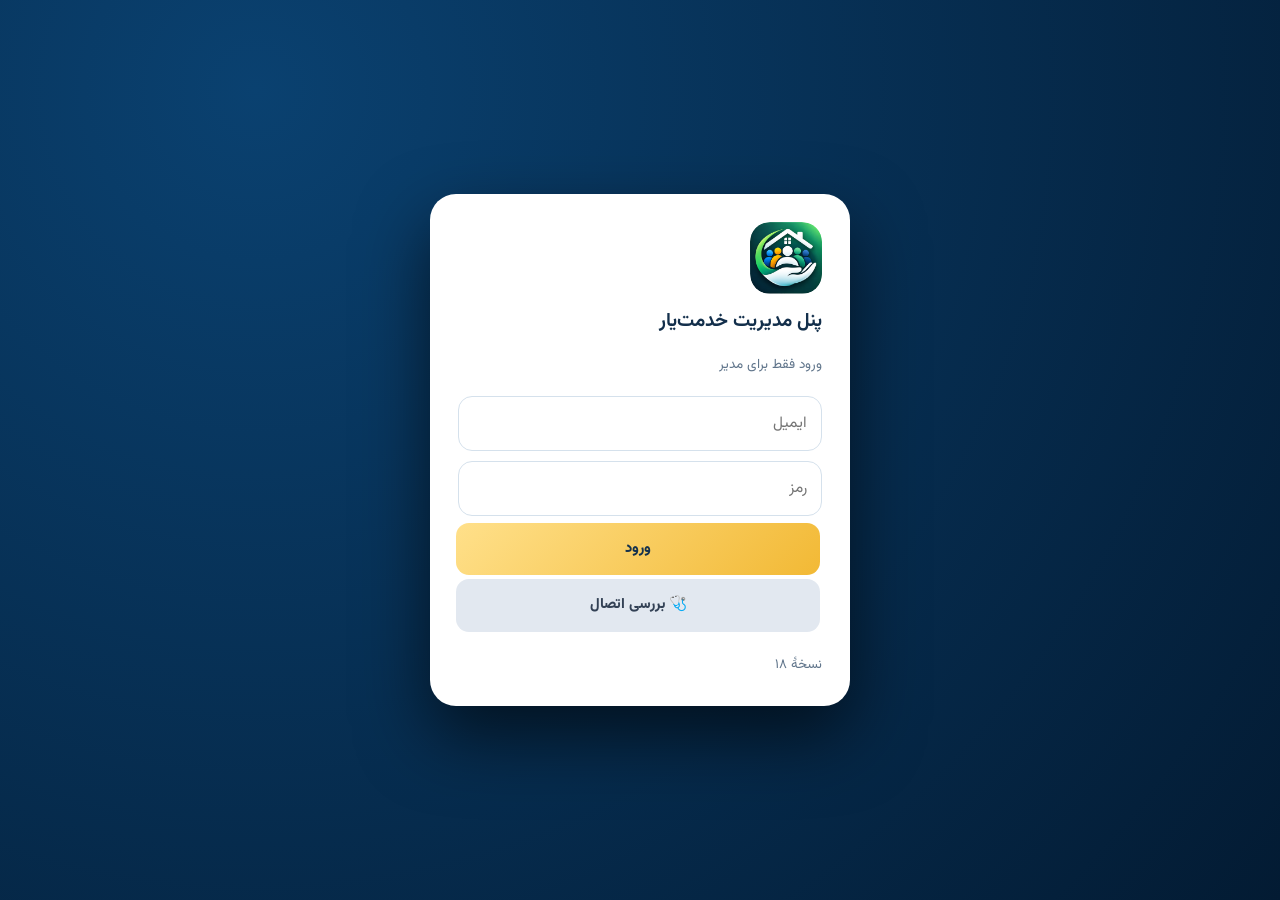
==== commit 7f983436: "Add files via upload" ====
--- a/admin.html
+++ b/admin.html
@@ -29,10 +29,10 @@
 pre{direction:ltr;text-align:left;white-space:pre-wrap;background:#eef5fc;padding:10px;border-radius:10px;user-select:all;font-size:13px}#lm{color:#b42318;line-height:1.9}
 #toast{position:fixed;bottom:90px;left:50%;transform:translate(-50%,30px);background:#062c50;color:#fff;padding:12px 22px;border-radius:99px;opacity:0;transition:.25s;z-index:99;pointer-events:none;font-weight:700}#toast.on{opacity:1;transform:translate(-50%,0)}#toast.er{background:#b91c1c}
 @media(max-width:820px){#app{display:block}#sb{position:fixed;bottom:0;top:auto;left:0;right:0;height:auto;flex-direction:row;padding:6px;justify-content:space-around;z-index:50;border-radius:20px 20px 0 0}.brand{display:none}.nb{flex-direction:column;gap:0;font-size:11.5px;padding:6px 4px;width:auto;text-align:center;position:relative}.nb i{font-size:22px}.bd{position:absolute;top:0;right:2px;margin:0;padding:0 6px}main{padding:16px 12px 100px}.fg{grid-template-columns:1fr}.tb h1{font-size:21px}.grid{grid-template-columns:1fr 1fr;gap:10px}.st{padding:14px}.st b{font-size:30px}.st i{font-size:40px}}
-</style></head><body>
-<div id="login"><div class="lb"><div class="lg2">🕌</div><h2>پنل مدیریت خدمت‌یار</h2><p class="mu">ورود فقط برای مدیر</p><input id="em" type="email" placeholder="ایمیل" autocomplete="username"><input id="pw" type="password" placeholder="رمز" autocomplete="current-password"><button class="bt gd w" id="in">ورود</button><button class="bt gy w" id="dg" type="button">🩺 بررسی اتصال</button><p id="lm"></p><div id="dgo"></div><small class="mu">نسخهٔ ۱۷</small></div></div>
+</style><link rel="icon" type="image/png" href="icon-192.png"></head><body>
+<div id="login"><div class="lb"><img src="logo.png" width="72" height="72" alt="" style="border-radius:20px"><h2>پنل مدیریت خدمت‌یار</h2><p class="mu">ورود فقط برای مدیر</p><input id="em" type="email" placeholder="ایمیل" autocomplete="username"><input id="pw" type="password" placeholder="رمز" autocomplete="current-password"><button class="bt gd w" id="in">ورود</button><button class="bt gy w" id="dg" type="button">🩺 بررسی اتصال</button><p id="lm"></p><div id="dgo"></div><small class="mu">نسخهٔ ۱۸</small></div></div>
 <div id="app" hidden>
-<aside id="sb"><div class="brand"><i>🕌</i><div><b>خدمت‌یار</b><small>پنل مدیریت</small></div></div>
+<aside id="sb"><div class="brand"><img src="logo.png" width="48" height="48" alt="" style="border-radius:14px"><div><b>خدمت‌یار</b><small>پنل مدیریت</small></div></div>
 <button class="nb on" data-act="go" data-t="d"><i>📊</i>داشبورد</button><button class="nb" data-act="go" data-t="p"><i>🤝</i>همکاران<span class="bd" id="bp" hidden></span></button><button class="nb" data-act="go" data-t="a"><i>📣</i>تبلیغات</button><button class="nb" data-act="go" data-t="m"><i>🛒</i>بازار<span class="bd" id="bm" hidden></span></button><button class="nb" data-act="go" data-t="i"><i>📨</i>پیام‌ها<span class="bd" id="bi" hidden></span></button><button class="nb" data-act="go" data-t="r"><i>🧰</i>حرفه‌ها</button><button class="nb" data-act="go" data-t="s"><i>⚙️</i>تنظیمات</button></aside>
 <main><div class="tb"><h1 id="ttl"></h1><div><a class="bt gy" href="./" target="_blank" style="text-decoration:none;display:inline-block">مشاهدهٔ سایت ↗</a><button class="bt rd" id="out">خروج</button></div></div><div id="view"></div></main></div>
 <div id="toast"></div>
@@ -41,9 +41,9 @@
 let T=sessionStorage.getItem('t')||'',IMG='',HI='',UID='',UEM='',D={p:[],a:[],m:[],h:''},TAB='d',FL={p:'all',m:'all'};
 const $=i=>document.getElementById(i),e=s=>String(s??'').replace(/[&<>"']/g,c=>'&#'+c.charCodeAt(0)+';');
 const toast=(s,ok=1)=>{const t=$('toast');t.textContent=s;t.className='on'+(ok?'':' er');clearTimeout(toast.t);toast.t=setTimeout(()=>t.className='',2800)};
-async function api(p,m='GET',b,pf='return=representation'){const r=await fetch(SB+'/rest/v1/'+p,{method:m,headers:{apikey:K,Authorization:'Bearer '+T,'Content-Type':'application/json',Prefer:pf},body:b?JSON.stringify(b):undefined});if(r.status===401){out();throw Error('نشست تمام شد؛ دوباره وارد شو')}if(!r.ok)throw Error(await r.text());return r.status===204?null:r.json()}
-function shrink(f){return new Promise((ok,no)=>{const i=new Image();i.onload=()=>{const w=Math.min(1280,i.width),c=document.createElement('canvas');c.width=w;c.height=Math.round(i.height*w/i.width);c.getContext('2d').drawImage(i,0,0,c.width,c.height);c.toBlob(b=>ok(b),'image/jpeg',.8)};i.onerror=()=>no(Error('عکس معتبر نیست'));i.src=URL.createObjectURL(f)})}
-async function up(f,dir){const b=await shrink(f),n=dir+'/'+Date.now()+'-'+Math.random().toString(36).slice(2,7)+'.jpg',r=await fetch(SB+'/storage/v1/object/media/'+n,{method:'POST',headers:{apikey:K,Authorization:'Bearer '+T,'Content-Type':'image/jpeg'},body:b});if(!r.ok)throw Error('آپلود نشد: '+await r.text());return SB+'/storage/v1/object/public/media/'+n}
+async function api(p,m='GET',b,pf='return=representation'){const r=await fetch(SB+'/rest/v1/'+p,{method:m,headers:{apikey:K,Authorization:'Bearer '+T,'Content-Type':'application/json',Prefer:pf},body:b?JSON.stringify(b):undefined});if(r.status===401){out();throw Error('نشست تمام شد؛ دوباره وارد شو')}if(!r.ok)throw Error(await r.text());const x=await r.text();return x?JSON.parse(x):null}
+function shrink(f,t,w0){t=t||'image/jpeg';w0=w0||1280;return new Promise((ok,no)=>{const i=new Image();i.onload=()=>{const w=Math.min(w0,i.width),c=document.createElement('canvas');c.width=w;c.height=Math.round(i.height*w/i.width);c.getContext('2d').drawImage(i,0,0,c.width,c.height);c.toBlob(b=>ok(b),t,.9)};i.onerror=()=>no(Error('عکس معتبر نیست'));i.src=URL.createObjectURL(f)})}
+async function up(f,dir,t,w0){t=t||'image/jpeg';const b=await shrink(f,t,w0),n=dir+'/'+Date.now()+'-'+Math.random().toString(36).slice(2,7)+(t==='image/png'?'.png':'.jpg'),r=await fetch(SB+'/storage/v1/object/media/'+n,{method:'POST',headers:{apikey:K,Authorization:'Bearer '+T,'Content-Type':t},body:b});if(!r.ok)throw Error('آپلود نشد: '+await r.text());return SB+'/storage/v1/object/public/media/'+n}
 function out(){T='';sessionStorage.removeItem('t');$('app').hidden=true;$('login').hidden=false}
 $('out').onclick=out;
 $('dg').onclick=async()=>{const o=[];$('dgo').textContent='...';for(const t of ['providers','ads','listings','settings','admins']){try{const x=await fetch(SB+'/rest/v1/'+t+'?select=*&limit=1',{headers:{apikey:K}}),j=await x.json().catch(()=>({}));o.push(j.code==='PGRST205'?'❌ '+t+' — ساخته نشده':(j.code==='42501'&&t!=='admins')?'⚠️ '+t+' — دسترسی ندارد':'✅ '+t)}catch(_){o.push('❌ '+t+' — اتصال برقرار نشد')}}$('dgo').innerHTML='<pre>پروژه: '+e(SB.split('//')[1].split('.')[0])+'\n'+o.join('\n')+'</pre>'+(o.some(l=>l[0]!=='✅')?'<p>فایل supabase-setup.sql را در SQL Editor اجرا کن.</p>':'<p>همهٔ جدول‌ها هستند ✓</p>')};
@@ -132,5 +132,9 @@
 case'sc':await saveSite({contact:{on:$('cOn').checked,wa:$('cWa').value.trim(),tg:$('cTg').value.trim(),em:$('cEm').value.trim(),ph:$('cPh').value.trim(),text:$('cTx').value.trim()}});break;
 case'bk':{const o={date:new Date().toISOString(),providers:D.p,ads:D.a,listings:D.m,messages:D.i||[],site:D.site,cats:D.cats},u=URL.createObjectURL(new Blob([JSON.stringify(o,null,1)],{type:'application/json'})),l=document.createElement('a');l.href=u;l.download='khedmatyar-backup-'+new Date().toISOString().slice(0,10)+'.json';l.click();toast('پشتیبان دانلود شد ✓');break}
 }}catch(x){toast(String(x.message).slice(0,140),0)}});
+
+const VS2=V.s;V.s=function(){const b=(ST().brand)||{};return VS2()+'<div class="card"><h2 style="margin-top:0">🏷️ لوگو و متن‌های صفحهٔ اصلی</h2><p class="mu">هرچه اینجا بنویسی و ذخیره کنی، روی همهٔ دستگاه‌ها عوض می‌شود. خالی بگذاری، متن پیش‌فرض می‌ماند.</p><label>لوگوی سایت (از گالری؛ بهتر است PNG مربع باشد)</label><input type="file" id="blf" accept="image/*"><input type="hidden" id="bLg" value="'+e(b.logo||'')+'"><img id="blp" class="pv" style="max-height:90px" '+(b.logo?'src="'+e(b.logo)+'"':'hidden')+' alt=""><div class="fg"><div><label>نام سایت (بالای صفحه)</label><input id="bNm" value="'+e(b.name||'')+'" placeholder="خدمت‌یار مزارشریف"></div><div><label>شعار زیر نام</label><input id="bTg" value="'+e(b.tag||'')+'" placeholder="راه ساده‌تر برای پیدا کردن خدمات محلی"></div><div><label>کلمهٔ اول عنوان بزرگ</label><input id="bB1" value="'+e(b.b1||'')+'" placeholder="خدمت‌یار"></div><div><label>کلمهٔ دوم (طلایی)</label><input id="bB2" value="'+e(b.b2||'')+'" placeholder="مزارشریف"></div><div class="fw"><label>جملهٔ زیر عنوان</label><input id="bTt" value="'+e(b.title||'')+'" placeholder="همه چیز برای کسب‌وکار شما در یکجا!"></div><div class="fw"><label>توضیح کوتاه</label><textarea id="bTx" rows="2">'+e(b.text||'')+'</textarea></div></div>'+btn('sb','ok','💾 ذخیره و انتشار',{})+btn('sbr','gy','↩ پیش‌فرض',{})+'</div>'};
+document.addEventListener('change',async ev=>{if(ev.target.id!=='blf'||!ev.target.files[0])return;try{toast('در حال آپلود لوگو…');const u=await up(ev.target.files[0],'brand','image/png',512);$('bLg').value=u;$('blp').src=u;$('blp').hidden=false;toast('لوگو آماده شد؛ «ذخیره» را بزن ✓')}catch(x){toast(x.message,0)}});
+document.addEventListener('click',async ev=>{const b=ev.target.closest('[data-act]');if(!b)return;try{if(b.dataset.act==='sb')await saveSite({brand:{logo:$('bLg').value,name:$('bNm').value.trim(),tag:$('bTg').value.trim(),b1:$('bB1').value.trim(),b2:$('bB2').value.trim(),title:$('bTt').value.trim(),text:$('bTx').value.trim()}});if(b.dataset.act==='sbr'&&confirm('لوگو و متن‌ها به پیش‌فرض برگردد؟')){await saveSite({brand:{}});show('s')}}catch(x){toast(String(x.message).slice(0,140),0)}});
 if(T)api('admins?select=user_id').then(a=>a.length?start():out()).catch(out);
 </script></body></html>
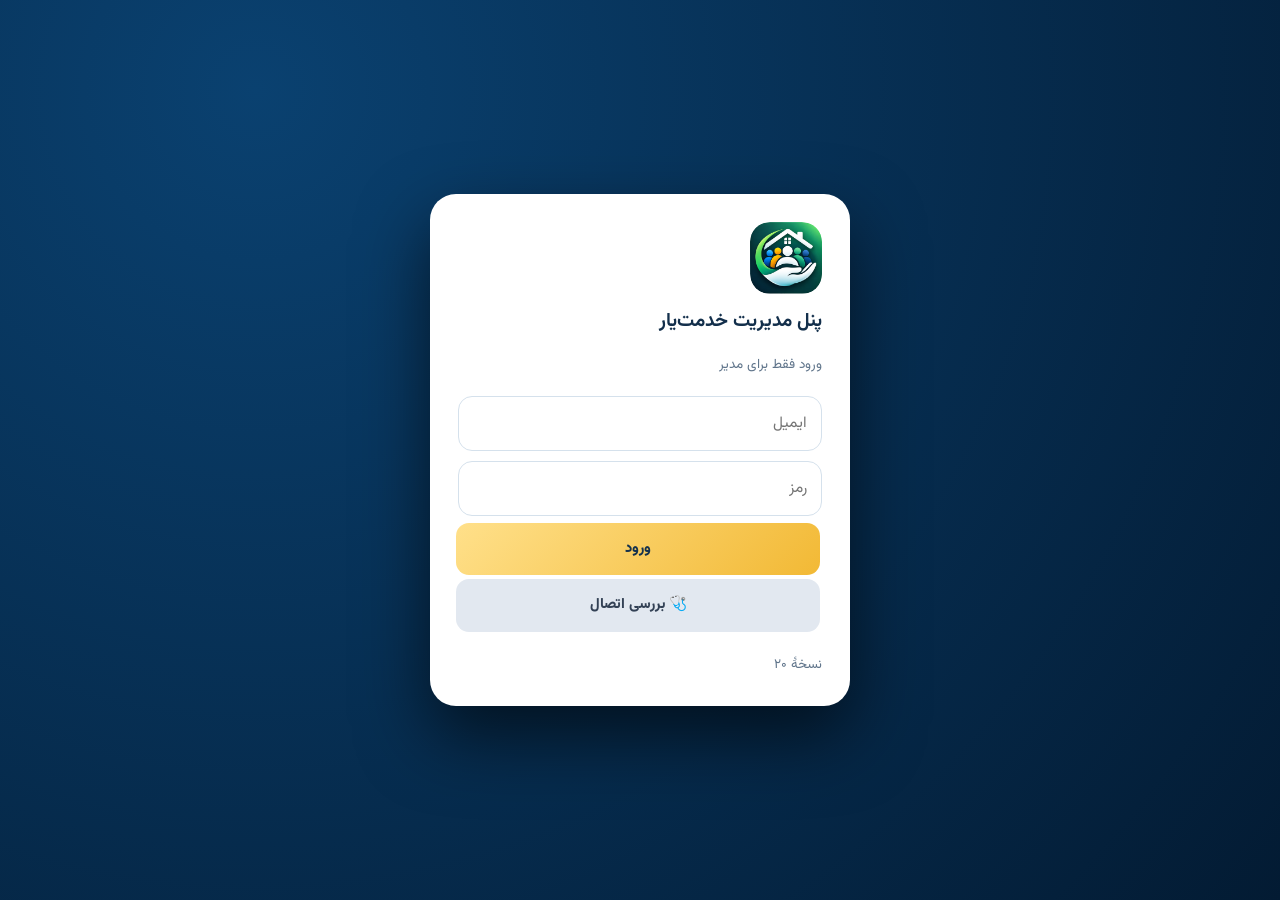
==== commit 56eaf5d2: "Add files via upload" ====
--- a/admin.html
+++ b/admin.html
@@ -28,12 +28,12 @@
 .fg{display:grid;grid-template-columns:1fr 1fr;gap:4px 12px}.fg .fw{grid-column:1/-1}.pv{max-width:100%;max-height:170px;border-radius:14px;margin:6px 0}.empty{text-align:center;color:#8aa0b5;padding:30px}
 pre{direction:ltr;text-align:left;white-space:pre-wrap;background:#eef5fc;padding:10px;border-radius:10px;user-select:all;font-size:13px}#lm{color:#b42318;line-height:1.9}
 #toast{position:fixed;bottom:90px;left:50%;transform:translate(-50%,30px);background:#062c50;color:#fff;padding:12px 22px;border-radius:99px;opacity:0;transition:.25s;z-index:99;pointer-events:none;font-weight:700}#toast.on{opacity:1;transform:translate(-50%,0)}#toast.er{background:#b91c1c}
-@media(max-width:820px){#app{display:block}#sb{position:fixed;bottom:0;top:auto;left:0;right:0;height:auto;flex-direction:row;padding:6px;justify-content:space-around;z-index:50;border-radius:20px 20px 0 0}.brand{display:none}.nb{flex-direction:column;gap:0;font-size:11.5px;padding:6px 4px;width:auto;text-align:center;position:relative}.nb i{font-size:22px}.bd{position:absolute;top:0;right:2px;margin:0;padding:0 6px}main{padding:16px 12px 100px}.fg{grid-template-columns:1fr}.tb h1{font-size:21px}.grid{grid-template-columns:1fr 1fr;gap:10px}.st{padding:14px}.st b{font-size:30px}.st i{font-size:40px}}
+@media(max-width:820px){#sb{overflow-x:auto;justify-content:flex-start;gap:2px}.nb{flex:0 0 auto;min-width:66px}#app{display:block}#sb{position:fixed;bottom:0;top:auto;left:0;right:0;height:auto;flex-direction:row;padding:6px;justify-content:space-around;z-index:50;border-radius:20px 20px 0 0}.brand{display:none}.nb{flex-direction:column;gap:0;font-size:11.5px;padding:6px 4px;width:auto;text-align:center;position:relative}.nb i{font-size:22px}.bd{position:absolute;top:0;right:2px;margin:0;padding:0 6px}main{padding:16px 12px 100px}.fg{grid-template-columns:1fr}.tb h1{font-size:21px}.grid{grid-template-columns:1fr 1fr;gap:10px}.st{padding:14px}.st b{font-size:30px}.st i{font-size:40px}}
 </style><link rel="icon" type="image/png" href="icon-192.png"></head><body>
-<div id="login"><div class="lb"><img src="logo.png" width="72" height="72" alt="" style="border-radius:20px"><h2>پنل مدیریت خدمت‌یار</h2><p class="mu">ورود فقط برای مدیر</p><input id="em" type="email" placeholder="ایمیل" autocomplete="username"><input id="pw" type="password" placeholder="رمز" autocomplete="current-password"><button class="bt gd w" id="in">ورود</button><button class="bt gy w" id="dg" type="button">🩺 بررسی اتصال</button><p id="lm"></p><div id="dgo"></div><small class="mu">نسخهٔ ۱۸</small></div></div>
+<div id="login"><div class="lb"><img src="logo.png" width="72" height="72" alt="" style="border-radius:20px"><h2>پنل مدیریت خدمت‌یار</h2><p class="mu">ورود فقط برای مدیر</p><input id="em" type="email" placeholder="ایمیل" autocomplete="username"><input id="pw" type="password" placeholder="رمز" autocomplete="current-password"><button class="bt gd w" id="in">ورود</button><button class="bt gy w" id="dg" type="button">🩺 بررسی اتصال</button><p id="lm"></p><div id="dgo"></div><small class="mu">نسخهٔ ۲۰</small></div></div>
 <div id="app" hidden>
 <aside id="sb"><div class="brand"><img src="logo.png" width="48" height="48" alt="" style="border-radius:14px"><div><b>خدمت‌یار</b><small>پنل مدیریت</small></div></div>
-<button class="nb on" data-act="go" data-t="d"><i>📊</i>داشبورد</button><button class="nb" data-act="go" data-t="p"><i>🤝</i>همکاران<span class="bd" id="bp" hidden></span></button><button class="nb" data-act="go" data-t="a"><i>📣</i>تبلیغات</button><button class="nb" data-act="go" data-t="m"><i>🛒</i>بازار<span class="bd" id="bm" hidden></span></button><button class="nb" data-act="go" data-t="i"><i>📨</i>پیام‌ها<span class="bd" id="bi" hidden></span></button><button class="nb" data-act="go" data-t="r"><i>🧰</i>حرفه‌ها</button><button class="nb" data-act="go" data-t="s"><i>⚙️</i>تنظیمات</button></aside>
+<button class="nb on" data-act="go" data-t="d"><i>📊</i>داشبورد</button><button class="nb" data-act="go" data-t="p"><i>🤝</i>همکاران<span class="bd" id="bp" hidden></span></button><button class="nb" data-act="go" data-t="a"><i>📣</i>تبلیغات</button><button class="nb" data-act="go" data-t="m"><i>🛒</i>بازار<span class="bd" id="bm" hidden></span></button><button class="nb" data-act="go" data-t="i"><i>📨</i>پیام‌ها<span class="bd" id="bi" hidden></span></button><button class="nb" data-act="go" data-t="c"><i>🎯</i>چالش</button><button class="nb" data-act="go" data-t="r"><i>🧰</i>حرفه‌ها</button><button class="nb" data-act="go" data-t="s"><i>⚙️</i>تنظیمات</button></aside>
 <main><div class="tb"><h1 id="ttl"></h1><div><a class="bt gy" href="./" target="_blank" style="text-decoration:none;display:inline-block">مشاهدهٔ سایت ↗</a><button class="bt rd" id="out">خروج</button></div></div><div id="view"></div></main></div>
 <div id="toast"></div>
 <script>
@@ -55,7 +55,7 @@
 if(!a.length){out();m.innerHTML='ورود درست بود، ولی این ایمیل (<b dir="ltr">'+e(UEM)+'</b>) هنوز مدیر نیست. این را در SQL Editor اجرا کن:<pre>insert into admins(user_id) values (\''+e(UID)+'\') on conflict do nothing;</pre>';return}
 sessionStorage.setItem('t',T);m.textContent='';start()}catch(x){m.textContent=x.message}};
 $('pw').addEventListener('keydown',ev=>{if(ev.key==='Enter')$('in').click()});
-const TT={d:'داشبورد',p:'مدیریت همکاران',a:'مدیریت تبلیغات',m:'بازار خرید و فروش',r:'مدیریت حرفه‌ها',i:'پیام‌ها و گزارش‌ها',s:'تنظیمات سایت'},SL={pending:'در انتظار',approved:'تأیید شده',rejected:'ردشده',hidden:'پنهان',sold:'فروخته شد'};
+const TT={d:'داشبورد',p:'مدیریت همکاران',a:'مدیریت تبلیغات',m:'بازار خرید و فروش',r:'مدیریت حرفه‌ها',c:'چالش روزانه',i:'پیام‌ها و گزارش‌ها',s:'تنظیمات سایت'},SL={pending:'در انتظار',approved:'تأیید شده',rejected:'ردشده',hidden:'پنهان',sold:'فروخته شد'};
 const chip=s=>'<span class="ch '+s+'">'+SL[s]+'</span>',btn=(a,c,t,d)=>'<button class="bt '+c+'" data-act="'+a+'" '+Object.entries(d).map(([k,v])=>'data-'+k+'="'+e(v)+'"').join(' ')+'>'+t+'</button>';
 const flt=(k)=>'<div class="fl">'+[['all','همه'],['pending','در انتظار'],['approved','تأیید شده'],['rejected','ردشده']].map(([v,t])=>'<button class="'+(FL[k]===v?'on':'')+'" data-act="fl" data-k="'+k+'" data-v="'+v+'">'+t+'</button>').join('')+'</div>';
 const pc=x=>'<div class="it '+x.status+'"><div class="ib"><div class="ph">🤝</div><div><b>'+e(x.name)+'</b>'+chip(x.status)+'<div class="mu">'+e(x.cats.join('، '))+' | '+e(x.all_areas?'همه نواحی':x.areas.join('، '))+'</div><div class="mu">📞 '+e(x.phone)+(x.address?' — '+e(x.address):'')+'</div></div></div><div class="ac">'+(x.status!=='approved'?btn('ps','ok','✓ تأیید',{i:x.id,v:'approved'}):'')+(x.status!=='rejected'?btn('ps','no','✕ رد',{i:x.id,v:'rejected'}):'')+btn('pd','rd','🗑',{i:x.id})+'</div></div>';
@@ -68,7 +68,7 @@
 s(){return'<div class="card"><h2 style="margin-top:0">🖼️ عکس بالای صفحهٔ اصلی</h2><p class="mu">عکس را از گالری انتخاب کن؛ بعد از ذخیره برای همهٔ بازدیدکنندگان عوض می‌شود.</p>'+(D.h?'<img class="pv" src="'+e(D.h)+'" alt="">':'')+'<input type="file" id="hf" accept="image/*"><img id="hpv" class="pv" hidden>'+btn('hsave','ok','💾 ذخیره و نمایش برای همه',{})+btn('hreset','gy','↩ عکس پیش‌فرض',{})+'</div>'}};
 function show(t){TAB=t;document.querySelectorAll('.nb').forEach(b=>b.classList.toggle('on',b.dataset.t===t));$('ttl').textContent=TT[t];$('view').innerHTML=V[t]();scrollTo(0,0)}
 function badge(){const a=D.p.filter(x=>x.status==='pending').length,b=D.m.filter(x=>x.status==='pending').length;[['bp',a],['bm',b]].forEach(([i,n])=>{$(i).hidden=!n;$(i).textContent=n})}
-async function load(){const[p,a,m,h]=await Promise.all([api('providers?select=*&order=id.desc'),api('ads?select=*&order=id.desc'),api('listings?select=*&order=id.desc'),api('settings?key=eq.hero&select=value')]);D={p,a,m,h:(h[0]&&h[0].value&&h[0].value.image)||'',site:{},cats:null};D.i=await api('messages?select=*&order=id.desc').catch(()=>null);(await api('settings?key=in.(site,cats)&select=key,value')).forEach(x=>{if(x.key==='site')D.site=x.value;if(x.key==='cats')D.cats=x.value});badge();show(TAB)}
+async function load(){const[p,a,m,h]=await Promise.all([api('providers?select=*&order=id.desc'),api('ads?select=*&order=id.desc'),api('listings?select=*&order=id.desc'),api('settings?key=eq.hero&select=value')]);D={p,a,m,h:(h[0]&&h[0].value&&h[0].value.image)||'',site:{},cats:null};D.i=await api('messages?select=*&order=id.desc').catch(()=>null);D.ch=await api('challenges?select=*&order=id.desc').catch(()=>null);D.en=await api('entries?select=id,challenge_id,name,phone,choice').catch(()=>[]);(await api('settings?key=in.(site,cats)&select=key,value')).forEach(x=>{if(x.key==='site')D.site=x.value;if(x.key==='cats')D.cats=x.value});badge();show(TAB)}
 function start(){$('login').hidden=true;$('app').hidden=false;load().catch(x=>toast('خطا در بارگذاری: '+x.message,0))}
 function fm(o){$('fm').hidden=false;$('aid').value=o.id||'';$('an').value=o.name||'';$('at').value=o.type||'رستورانت';$('ad').value=o.description||'';$('aa').value=o.address||'';$('ap').value=o.phone||'';$('am').value=o.map_url||'';IMG=o.image_url||'';$('apv').src=IMG;$('apv').hidden=!IMG;setRows(o.menu||[]);$('as').value=o.starts_at||'';$('ae').value=o.ends_at||'';$('ast').value=o.status||'approved';$('ft').textContent=o.id?'ویرایش آگهی':'آگهی جدید';$('fm').scrollIntoView({behavior:'smooth'})}
 document.addEventListener('click',async ev=>{const b=ev.target.closest('[data-act]');if(!b)return;const d=b.dataset;try{switch(d.act){
@@ -88,8 +88,8 @@
 
 const DT={"تعمیر وسایل برقی": ["یخچال", "فریزر", "ماشین لباس‌شویی", "کولر آبی", "کولر گازی", "تلویزیون", "مایکروویو", "بخاری", "پمپ آب", "جاروبرقی", "پنکه", "اتو", "دیگ برقی"], "تعمیر موبایل و کمپیوتر": ["نرم‌افزار موبایل", "سکرین و باتری", "لپ‌تاپ", "کمپیوتر", "پرینتر", "شبکه و وای‌فای"], "تعمیر موتر": ["موتور", "برق موتر", "گیربکس", "رنگ و دوبل", "تایر و بریک", "سرویس", "موتر سایکل"], "خدمات ساختمانی": ["مستری", "رنگ‌کاری", "برق ساختمان", "نل‌کشی", "جپسوم", "کاشی و سرامیک", "جوشکاری", "نجاری", "شیشه‌کاری"], "خیاطی و لباس": ["دوخت لباس زنانه", "دوخت لباس مردانه", "ترمیم لباس", "لباس کودک"], "آرایش و زیبایی": ["آرایشگاه زنانه", "آرایشگاه مردانه", "حنا و ناخن"], "معلم و آموزش": ["ریاضی", "انگلیسی", "قرآن", "کمپیوتر", "آمادگی کانکور"], "تکسی و باربری": ["تکسی شهری", "باربری", "بین‌ولایتی"], "قصابی و خوراکه": ["گوشت", "مرغ", "نان", "میوه و سبزی", "غذای آماده"], "وسایل خانه": ["فرنیچر", "ظروف", "فرش", "لوازم آشپزخانه"], "صنایع دستی": ["سفال", "قالین", "جواهر", "چوب‌کاری"], "سایر خدمات": ["سایر"]},DI={"خدمات ساختمانی":"👷","تعمیر وسایل برقی":"🔌","تعمیر موبایل و کمپیوتر":"📱","تعمیر موتر":"🚗","آرایش و زیبایی":"💄","خیاطی و لباس":"👗","قصابی و خوراکه":"🥬","صنایع دستی":"🏺","معلم و آموزش":"🎓","تکسی و باربری":"🚕","وسایل خانه":"🛋️","سایر خدمات":"🧰"};
 const EM='🔌 📱 🚗 👷 💄 👗 🥬 🏺 🛒 🎓 🚕 🏪 🍽️ 🍔 🍕 🥤 ☕ 🍞 🥩 🍗 🍚 🧴 🧼 🥛 🍎 🛠️ 🔧 💡 🧰 🏠 🛋️ 👟 💍 📦 🎁 🧵 ✂️ 🥪 🍰 🧃 🪑'.split(' ');
-const DAYS=['شنبه','یکشنبه','دوشنبه','سه‌شنبه','چهارشنبه','پنجشنبه','جمعه'],SECS=[['mkt','🛒 بازار خرید و فروش'],['qur','📖 قرآن'],['cal','📅 تقویم'],['pro','👤 پروفایل'],['reg','🤝 ثبت‌نام همکار'],['ads','📣 بخش تبلیغات'],['feat','✨ پنل امکانات'],['ledger','📒 دفتر حساب‌وکتاب']],CUR={USD:'دلار امریکا',EUR:'یورو',GBP:'پوند',PKR:'۱۰۰ روپیه پاکستان',INR:'۱۰۰ روپیه هند',SAR:'ریال سعودی',AED:'درهم امارات',TRY:'لیر ترکیه',CNY:'یوان چین',IRR:'۱۰۰۰ تومان ایران'};
-document.head.insertAdjacentHTML('beforeend','<style>input[type=checkbox]{width:auto;margin:0 0 0 8px;accent-color:#f2b935}.mr{display:grid;grid-template-columns:76px 1fr 110px;gap:6px;margin-bottom:8px;align-items:center;background:#f3f8fd;padding:8px;border-radius:14px}.mr .mf{grid-column:1/3;font-size:12px}.chk{display:flex;align-items:center;padding:8px 12px;background:#f3f8fd;border-radius:12px;margin:4px 0}.g2{display:grid;grid-template-columns:repeat(auto-fit,minmax(220px,1fr));gap:4px 10px}</style>');
+const DAYS=['شنبه','یکشنبه','دوشنبه','سه‌شنبه','چهارشنبه','پنجشنبه','جمعه'],SECS=[['mkt','🛒 بازار خرید و فروش'],['qur','📖 قرآن'],['cal','📅 تقویم'],['pro','👤 پروفایل'],['reg','🤝 ثبت‌نام همکار'],['ads','📣 بخش تبلیغات'],['feat','✨ پنل امکانات'],['ledger','📒 دفتر حساب‌وکتاب']],CUR={USD:'دلار امریکا',EUR:'یورو',GBP:'پوند',PKR:'۱۰۰۰ روپیه پاکستان',SAR:'ریال سعودی',AED:'درهم امارات',TRY:'لیر ترکیه',CNY:'یوان چین',IRR:'۱۰۰۰ تومان ایران',CHF:'فرانک سویس',AUD:'دلار استرالیا',CAD:'دلار کانادا',KWD:'دینار کویت',JPY:'۱۰۰۰ ین ژاپن'};
+document.head.insertAdjacentHTML('beforeend','<style>input[type=checkbox]{width:auto;margin:0 0 0 8px;accent-color:#f2b935}.mr{display:grid;grid-template-columns:76px 1fr 110px;gap:6px;margin-bottom:8px;align-items:center;background:#f3f8fd;padding:8px;border-radius:14px}.mr .mf{grid-column:1/3;font-size:12px}.chk{display:flex;align-items:center;padding:8px 12px;background:#f3f8fd;border-radius:12px;margin:4px 0}input[type=color]{height:50px;padding:4px;cursor:pointer}.g2{display:grid;grid-template-columns:repeat(auto-fit,minmax(220px,1fr));gap:4px 10px}</style>');
 const emo=(cls,cur)=>'<select class="'+cls+'">'+EM.map(x=>'<option'+(x===cur?' selected':'')+'>'+x+'</option>').join('')+'</select>';
 function rowH(m){m=m||{};return'<div class="mr">'+emo('mi',m.icon||'🍽️')+'<input class="mn" placeholder="نام (مثلاً قابلی پلو)" value="'+e(m.name||'')+'"><input class="mp" placeholder="قیمت" value="'+e(m.price||'')+'"><input type="file" class="mf" accept="image/*"><input type="hidden" class="mu2" value="'+e(m.image||'')+'"><button type="button" class="bt rd" data-act="mdel">✕</button></div>'}
 function setRows(a){$('mrows').innerHTML=(a.length?a:[{}]).map(rowH).join('')}
@@ -97,7 +97,7 @@
 const CT=()=>D.cats||(D.cats={tree:JSON.parse(JSON.stringify(DT)),icons:{...DI},hidden:[]});
 V.r=function(){const c=CT();return'<div class="card"><h2 style="margin-top:0">＋ حرفهٔ جدید</h2><div class="fg"><div><label>نام حرفه</label><input id="cn" placeholder="مثلاً تعمیر ساعت"></div><div><label>آیکون</label>'+emo('" id="ci','🧰')+'</div></div>'+btn('cadd','gd','＋ افزودن حرفه',{})+'</div>'+Object.keys(c.tree).map(k=>'<div class="card"><div class="bar"><h2 style="margin:0">'+e(c.icons[k]||DI[k]||'🧰')+' '+e(k)+(c.hidden.includes(k)?' <span class="ch hidden">پنهان</span>':'')+'</h2><div>'+btn('chide','gy',c.hidden.includes(k)?'👁 نمایش':'🙈 پنهان',{k})+btn('cdel','rd','🗑',{k})+'</div></div><div class="fl">'+c.tree[k].map((x,i)=>'<button data-act="csd" data-k="'+e(k)+'" data-i="'+i+'">'+e(x)+' ✕</button>').join('')+'</div><div style="display:flex;gap:6px"><input class="si" data-k="'+e(k)+'" placeholder="زیرمجموعهٔ جدید (مثلاً یخچال)">'+btn('csub','ok','＋',{k})+'</div></div>').join('')+'<div class="card">'+btn('csave','ok','💾 ذخیره و انتشار برای همه',{})+btn('creset','gy','↩ برگشت به پیش‌فرض',{})+'<p class="mu">تغییرها بعد از «ذخیره» در سایت، فهرست حرفه‌ها و فرم ثبت‌نام همکار را عوض می‌کنند.</p></div>'};
 const VS0=V.s,ST=()=>D.site||{};
-V.s=function(){const s=ST(),n=s.notice||{},dk=s.dhikr||{},hd=s.hide||[],rt=s.rates||{};return VS0()+'<div class="card"><h2 style="margin-top:0">📢 اعلان بالای صفحه</h2><p class="mu">متنی که هر بازدیدکننده بالای سایت می‌بیند.</p><label class="chk"><input type="checkbox" id="nOn"'+(n.on?' checked':'')+'> نمایش اعلان</label><textarea id="nTx" rows="2" placeholder="مثلاً: دکان‌ها در روز جمعه تا ظهر باز است">'+e(n.text||'')+'</textarea><select id="nTn"><option value="info">آبی (اطلاع)</option><option value="warn"'+(n.tone==='warn'?' selected':'')+'>زرد (هشدار)</option><option value="ok"'+(n.tone==='ok'?' selected':'')+'>سبز (خبر خوب)</option></select>'+btn('sn','ok','💾 ذخیره',{})+'</div><div class="card"><h2 style="margin-top:0">☪️ ذکر ایام هفته</h2><p class="mu">برای هر روز متن ذکر را خودت بنویس؛ امروز در یک نوار کوچک بالای سایت دیده می‌شود. روزی که خالی بماند چیزی نشان داده نمی‌شود.</p><label class="chk"><input type="checkbox" id="dOn"'+(dk.on?' checked':'')+'> نمایش ذکر روز</label><div class="g2">'+DAYS.map((d,i)=>'<div><label>'+d+'</label><input class="dk" value="'+e((dk.days||[])[i]||'')+'"></div>').join('')+'</div>'+btn('sd','ok','💾 ذخیره',{})+'</div><div class="card"><h2 style="margin-top:0">👁 نمایش بخش‌ها</h2><p class="mu">هر بخشی که تیکش را برداری، از سایت پنهان می‌شود (حذف نمی‌شود).</p><div class="g2">'+SECS.map(([k,t])=>'<label class="chk"><input type="checkbox" class="hs" value="'+k+'"'+(hd.includes(k)?'':' checked')+'> '+t+'</label>').join('')+'</div>'+btn('sh','ok','💾 ذخیره',{})+'</div><div class="card"><h2 style="margin-top:0">💱 نرخ ارز</h2><p class="mu">نرخ روز خودکار از سرویس open.er-api.com گرفته می‌شود (سرویس عمومی؛ بانک مرکزی نیست). اگر با بازار فرق داشت، در ستون «دستی» نرخ افغانی را خودت بنویس تا همان نمایش داده شود.</p><label class="chk"><input type="checkbox" id="rOn"'+(rt.on?' checked':'')+'> نمایش نرخ ارز در سایت</label><div class="g2">'+Object.keys(CUR).map(c=>'<div class="chk" style="display:block"><label style="color:#132f4b"><input type="checkbox" class="rc" value="'+c+'"'+((rt.cur||[]).includes(c)?' checked':'')+'> '+CUR[c]+'</label><input class="ro" data-c="'+c+'" placeholder="نرخ دستی به افغانی (اختیاری)" inputmode="decimal" value="'+e((rt.ov||{})[c]||'')+'"></div>').join('')+'</div>'+btn('sr','ok','💾 ذخیره',{})+btn('sl','gy','🔄 دیدن نرخ روز',{})+'<div id="rlive"></div></div>'};
+V.s=function(){const s=ST(),n=s.notice||{},dk=s.dhikr||{},hd=s.hide||[],rt=s.rates||{};return VS0()+'<div class="card"><h2 style="margin-top:0">📢 اعلان بالای صفحه</h2><p class="mu">متنی که هر بازدیدکننده بالای سایت می‌بیند.</p><label class="chk"><input type="checkbox" id="nOn"'+(n.on?' checked':'')+'> نمایش اعلان</label><textarea id="nTx" rows="2" placeholder="مثلاً: دکان‌ها در روز جمعه تا ظهر باز است">'+e(n.text||'')+'</textarea><select id="nTn"><option value="info">آبی (اطلاع)</option><option value="warn"'+(n.tone==='warn'?' selected':'')+'>زرد (هشدار)</option><option value="ok"'+(n.tone==='ok'?' selected':'')+'>سبز (خبر خوب)</option></select>'+btn('sn','ok','💾 ذخیره',{})+'</div><div class="card"><h2 style="margin-top:0">📿 ذکر ایام هفته</h2><p class="mu">برای هر روز متن ذکر را خودت بنویس؛ امروز در یک نوار کوچک بالای سایت دیده می‌شود. روزی که خالی بماند چیزی نشان داده نمی‌شود.</p><label class="chk"><input type="checkbox" id="dOn"'+(dk.on?' checked':'')+'> نمایش ذکر روز</label><div class="g2">'+DAYS.map((d,i)=>'<div><label>'+d+'</label><input class="dk" value="'+e((dk.days||[])[i]||'')+'"></div>').join('')+'</div>'+btn('sd','ok','💾 ذخیره',{})+'</div><div class="card"><h2 style="margin-top:0">👁 نمایش بخش‌ها</h2><p class="mu">هر بخشی که تیکش را برداری، از سایت پنهان می‌شود (حذف نمی‌شود).</p><div class="g2">'+SECS.map(([k,t])=>'<label class="chk"><input type="checkbox" class="hs" value="'+k+'"'+(hd.includes(k)?'':' checked')+'> '+t+'</label>').join('')+'</div>'+btn('sh','ok','💾 ذخیره',{})+'</div><div class="card"><h2 style="margin-top:0">💱 نرخ ارز</h2><p class="mu">نرخ فروش «سرای شهزاده» از sarafi.af هر روز ساعت ۱۰:۳۰ به وقت افغانستان و دو بار دیگر در روز خودکار گرفته می‌شود (اگر نرخ تازه‌ای نشر شده باشد، همان نمایش داده می‌شود). اگر با بازار فرق داشت، در ستون «دستی» نرخ افغانی را خودت بنویس تا همان نمایش داده شود.</p><label class="chk"><input type="checkbox" id="rOn"'+(rt.on?' checked':'')+'> نمایش نرخ ارز در سایت</label><div class="g2">'+Object.keys(CUR).map(c=>'<div class="chk" style="display:block"><label style="color:#132f4b"><input type="checkbox" class="rc" value="'+c+'"'+((rt.cur||[]).includes(c)?' checked':'')+'> '+CUR[c]+'</label><input class="ro" data-c="'+c+'" placeholder="نرخ دستی به افغانی (اختیاری)" inputmode="decimal" value="'+e((rt.ov||{})[c]||'')+'"></div>').join('')+'</div>'+btn('sr','ok','💾 ذخیره',{})+btn('sl','gy','🔄 گرفتن همین حالا از سرای شهزاده',{})+'<div id="rlive"></div></div>'};
 async function saveSite(p){D.site=Object.assign({},D.site||{},p);await api('settings','POST',{key:'site',value:D.site},'resolution=merge-duplicates,return=minimal');toast('ذخیره و منتشر شد ✓')}
 document.addEventListener('click',async ev=>{const b=ev.target.closest('[data-act]');if(!b)return;const d=b.dataset,q=(s)=>document.querySelector(s);try{switch(d.act){
 case'mrow':$('mrows').insertAdjacentHTML('beforeend',rowH());break;
@@ -113,14 +113,14 @@
 case'sd':await saveSite({dhikr:{on:$('dOn').checked,days:[...document.querySelectorAll('.dk')].map(i=>i.value.trim())}});break;
 case'sh':await saveSite({hide:[...document.querySelectorAll('.hs')].filter(i=>!i.checked).map(i=>i.value)});break;
 case'sr':{const ov={};document.querySelectorAll('.ro').forEach(i=>{const v=parseFloat(i.value.replace(/[۰-۹]/g,x=>'۰۱۲۳۴۵۶۷۸۹'.indexOf(x)));if(v>0)ov[i.dataset.c]=v});await saveSite({rates:{on:$('rOn').checked,cur:[...document.querySelectorAll('.rc:checked')].map(i=>i.value),ov}});break}
-case'sl':{$('rlive').textContent='...';const j=await (await fetch('https://open.er-api.com/v6/latest/USD')).json();if(!j.rates)throw Error('نرخ دریافت نشد');const M={PKR:100,INR:100,IRR:1e4};$('rlive').innerHTML='<pre>'+Object.keys(CUR).map(c=>CUR[c]+' = '+(j.rates.AFN/j.rates[c]*(M[c]||1)).toFixed(2)+' افغانی').join('\n')+'</pre>';break}
+case'sl':{$('rlive').textContent='در حال گرفتن نرخ… (حدود ۱۰ ثانیه)';await api('rpc/admin_rates_fetch','POST',{},'return=minimal');await new Promise(r=>setTimeout(r,8000));await api('rpc/admin_rates_parse','POST',{},'return=minimal');const L=(await api('settings?key=eq.rates_live&select=value'))[0];$('rlive').innerHTML=L?'<pre>'+Object.entries(L.value.items).map(([c,v])=>c+': خرید '+v.buy+' | فروش '+v.sell).join('\n')+'</pre>':'<p>نرخی خوانده نشد. مطمئن شو افزونه‌های pg_net و pg_cron در Supabase فعال‌اند.</p>';break}
 }}catch(x){toast(String(x.message).slice(0,140),0)}});
 document.addEventListener('change',async ev=>{const t=ev.target;if(!t.classList||!t.classList.contains('mf')||!t.files[0])return;try{toast('در حال آپلود…');const u=await up(t.files[0],'ads');t.closest('.mr').querySelector('.mu2').value=u;toast('عکس مورد آماده شد ✓')}catch(x){toast(x.message,0)}});
 
 document.head.insertAdjacentHTML('beforeend','<style>.msg{white-space:pre-wrap;background:#f3f8fd;border-radius:12px;padding:10px;margin:6px 0}.ib>div:last-child{flex:1;min-width:0}@media(max-width:820px){.ib{min-width:100%}.ac{width:100%}}</style>');
 badge=function(){const c=[['bp',D.p.filter(x=>x.status==='pending').length],['bm',D.m.filter(x=>x.status==='pending').length],['bi',(D.i||[]).filter(x=>x.status==='new').length]];c.forEach(([i,v])=>{$(i).hidden=!v;$(i).textContent=v})};
 V.i=function(){if(D.i===null)return'<div class="card empty">برای پیام‌ها، فایل supabase-setup.sql را یک بار دیگر در Supabase اجرا کن (بی‌خطر است).</div>';return(D.i.map(m=>{const c=m.contact||'',ph=/^[+\d][\d\s-]{6,}$/.test(c),em=/@/.test(c);return'<div class="it '+(m.status==='new'?'pending':'approved')+'"><div class="ib"><div class="ph">'+(m.kind==='report'?'🚩':'✉️')+'</div><div style="min-width:0"><b>'+e(m.name||'بی‌نام')+'</b><span class="ch '+(m.status==='new'?'pending':'approved')+'">'+(m.kind==='report'?'گزارش':'پیام')+(m.status==='new'?' جدید':'')+'</span><div class="msg">'+e(m.body)+'</div><div class="mu">'+e(c)+(m.ref?' | '+e(m.ref):'')+' | '+e(new Date(m.created_at).toLocaleDateString('fa-AF'))+'</div></div></div><div class="ac">'+(ph?'<a class="bt ok" style="text-decoration:none" target="_blank" href="https://wa.me/'+e(c.replace(/\D/g,'').replace(/^0/,'93'))+'">واتساپ</a>':'')+(em?'<a class="bt" style="text-decoration:none" href="mailto:'+e(c)+'">ایمیل</a>':'')+(m.status==='new'?btn('mr2','gd','✓ خوانده شد',{i:m.id}):'')+btn('mdel2','rd','🗑',{i:m.id})+'</div></div>'}).join('')||'<div class="card empty">پیامی نیست.</div>')};
-const VS1=V.s;V.s=function(){const c=ST().contact||{};return VS1()+'<div class="card"><h2 style="margin-top:0">📞 ارتباط با ما (روی سایت)</h2><p class="mu">هر راهی را که خالی بگذاری نشان داده نمی‌شود. هر وقت خواستی عوضش کن.</p><label class="chk"><input type="checkbox" id="cOn"'+(c.on?' checked':'')+'> نمایش بخش ارتباط با ما</label><div class="fg"><div><label>واتساپ (با کد کشور، مثل 937XXXXXXXX)</label><input id="cWa" value="'+e(c.wa||'')+'"></div><div><label>تلگرام (نام کاربری)</label><input id="cTg" value="'+e(c.tg||'')+'"></div><div><label>ایمیل</label><input id="cEm" value="'+e(c.em||'')+'"></div><div><label>تلفن</label><input id="cPh" value="'+e(c.ph||'')+'"></div><div class="fw"><label>متن کوتاه</label><input id="cTx" value="'+e(c.text||'')+'"></div></div>'+btn('sc','ok','💾 ذخیره',{})+'</div><div class="card"><h2 style="margin-top:0">💾 پشتیبان‌گیری</h2><p class="mu">یک فایل JSON از همهٔ داده‌ها دانلود می‌شود. هفته‌ای یک بار بگیر.</p>'+btn('bk','gd','⬇️ دانلود پشتیبان',{})+'</div>'};
+const VS1=V.s;V.s=function(){const c=ST().contact||{};return VS1()+'<div class="card"><h2 style="margin-top:0">📞 ارتباط با ما (روی سایت)</h2><p class="mu">هر راهی را که خالی بگذاری نشان داده نمی‌شود. هر وقت خواستی عوضش کن.</p><label class="chk"><input type="checkbox" id="cOn"'+(c.on!==false?' checked':'')+'> نمایش بخش ارتباط با ما</label><div class="fg"><div><label>واتساپ (با کد کشور، مثل 937XXXXXXXX)</label><input id="cWa" value="'+e(c.wa||'')+'"></div><div><label>تلگرام (نام کاربری)</label><input id="cTg" value="'+e(c.tg||'')+'"></div><div><label>ایمیل</label><input id="cEm" value="'+e(c.em||'')+'"></div><div><label>تلفن</label><input id="cPh" value="'+e(c.ph||'')+'"></div><div class="fw"><label>متن کوتاه</label><input id="cTx" value="'+e(c.text||'')+'"></div></div>'+btn('sc','ok','💾 ذخیره',{})+'</div><div class="card"><h2 style="margin-top:0">💾 پشتیبان‌گیری</h2><p class="mu">یک فایل JSON از همهٔ داده‌ها دانلود می‌شود. هفته‌ای یک بار بگیر.</p>'+btn('bk','gd','⬇️ دانلود پشتیبان',{})+'</div>'};
 const VP0=V.p;V.p=function(){return'<div class="bar"><span class="mu">همکاران ثبت‌شده</span>'+btn('pnew','gd','＋ افزودن همکار',{})+'</div><div id="pf" class="card" hidden><h2 id="pft" style="margin-top:0">همکار جدید</h2><input type="hidden" id="pid"><div class="fg"><div><label>نام *</label><input id="pn"></div><div><label>تلفن / واتساپ *</label><input id="pp" inputmode="tel"></div><div class="fw"><label>آدرس</label><input id="pa"></div><div class="fw"><label>حرفه‌ها</label><div class="g2">'+Object.keys(CT().tree).map(k=>'<label class="chk"><input type="checkbox" class="pc2" value="'+e(k)+'"> '+e(k)+'</label>').join('')+'</div></div><div><label>وضعیت</label><select id="ps2"><option value="approved">تأیید شده</option><option value="pending">در انتظار</option><option value="rejected">پنهان</option></select></div></div>'+btn('psave','ok','💾 ذخیره',{})+btn('pcancel','gy','انصراف',{})+'</div>'+VP0().replace(/<button class="bt rd" data-act="pd" data-i="(\d+)">/g,'<button class="bt gd" data-act="pe" data-i="$1">✏️</button>$&')};
 function pform(x){$('pf').hidden=false;$('pid').value=x.id||'';$('pn').value=x.name||'';$('pp').value=x.phone||'';$('pa').value=x.address||'';$('ps2').value=x.status||'approved';document.querySelectorAll('.pc2').forEach(i=>i.checked=(x.cats||[]).includes(i.value));$('pft').textContent=x.id?'ویرایش همکار':'همکار جدید';$('pf').scrollIntoView({behavior:'smooth'})}
 document.addEventListener('click',async ev=>{const b=ev.target.closest('[data-act]');if(!b)return;const d=b.dataset;try{switch(d.act){
@@ -136,5 +136,35 @@
 const VS2=V.s;V.s=function(){const b=(ST().brand)||{};return VS2()+'<div class="card"><h2 style="margin-top:0">🏷️ لوگو و متن‌های صفحهٔ اصلی</h2><p class="mu">هرچه اینجا بنویسی و ذخیره کنی، روی همهٔ دستگاه‌ها عوض می‌شود. خالی بگذاری، متن پیش‌فرض می‌ماند.</p><label>لوگوی سایت (از گالری؛ بهتر است PNG مربع باشد)</label><input type="file" id="blf" accept="image/*"><input type="hidden" id="bLg" value="'+e(b.logo||'')+'"><img id="blp" class="pv" style="max-height:90px" '+(b.logo?'src="'+e(b.logo)+'"':'hidden')+' alt=""><div class="fg"><div><label>نام سایت (بالای صفحه)</label><input id="bNm" value="'+e(b.name||'')+'" placeholder="خدمت‌یار مزارشریف"></div><div><label>شعار زیر نام</label><input id="bTg" value="'+e(b.tag||'')+'" placeholder="راه ساده‌تر برای پیدا کردن خدمات محلی"></div><div><label>کلمهٔ اول عنوان بزرگ</label><input id="bB1" value="'+e(b.b1||'')+'" placeholder="خدمت‌یار"></div><div><label>کلمهٔ دوم (طلایی)</label><input id="bB2" value="'+e(b.b2||'')+'" placeholder="مزارشریف"></div><div class="fw"><label>جملهٔ زیر عنوان</label><input id="bTt" value="'+e(b.title||'')+'" placeholder="همه چیز برای کسب‌وکار شما در یکجا!"></div><div class="fw"><label>توضیح کوتاه</label><textarea id="bTx" rows="2">'+e(b.text||'')+'</textarea></div></div>'+btn('sb','ok','💾 ذخیره و انتشار',{})+btn('sbr','gy','↩ پیش‌فرض',{})+'</div>'};
 document.addEventListener('change',async ev=>{if(ev.target.id!=='blf'||!ev.target.files[0])return;try{toast('در حال آپلود لوگو…');const u=await up(ev.target.files[0],'brand','image/png',512);$('bLg').value=u;$('blp').src=u;$('blp').hidden=false;toast('لوگو آماده شد؛ «ذخیره» را بزن ✓')}catch(x){toast(x.message,0)}});
 document.addEventListener('click',async ev=>{const b=ev.target.closest('[data-act]');if(!b)return;try{if(b.dataset.act==='sb')await saveSite({brand:{logo:$('bLg').value,name:$('bNm').value.trim(),tag:$('bTg').value.trim(),b1:$('bB1').value.trim(),b2:$('bB2').value.trim(),title:$('bTt').value.trim(),text:$('bTx').value.trim()}});if(b.dataset.act==='sbr'&&confirm('لوگو و متن‌ها به پیش‌فرض برگردد؟')){await saveSite({brand:{}});show('s')}}catch(x){toast(String(x.message).slice(0,140),0)}});
+
+const PRS=[['پیش‌فرض','#062c50','#0a4170','#f2b935','#0a5aa6','#07529a'],['هم‌رنگ لوگو','#0b3d33','#14664f','#f2b935','#2f9e5a','#14664f'],['نوروز و بهار','#14532d','#15803d','#fde047','#22c55e','#15803d'],['تابستان','#0c4a6e','#0369a1','#fbbf24','#0ea5e9','#0369a1'],['پاییز','#7c2d12','#b45309','#fcd34d','#ea580c','#b45309'],['زمستان','#1e293b','#334155','#93c5fd','#3b82f6','#1d4ed8'],['ولادت و عید','#064e3b','#047857','#fcd34d','#10b981','#047857'],['شهادت و سوگ','#111827','#1f2937','#9ca3af','#374151','#111827']];
+const EVD=[{t:'s',m:1,d:1,n:'نوروز'}];
+const evRow=(x,i)=>'<div class="mr" style="grid-template-columns:1fr 1fr 1fr 48px"><select class="et"><option value="s"'+(x.t==='s'?' selected':'')+'>شمسی</option><option value="h"'+(x.t==='h'?' selected':'')+'>قمری</option></select><input class="em" type="number" min="1" max="12" placeholder="ماه" value="'+e(x.m||'')+'"><input class="ed" type="number" min="1" max="31" placeholder="روز" value="'+e(x.d||'')+'"><button type="button" class="bt rd" data-act="evdel" data-i="'+i+'">✕</button><input class="en" style="grid-column:1/-1" placeholder="نام مناسبت (مثلاً ولادت ...)" value="'+e(x.n||'')+'"></div>';
+const evGet=()=>[...document.querySelectorAll('.et')].map((s,i)=>({t:s.value,m:+document.querySelectorAll('.em')[i].value||1,d:+document.querySelectorAll('.ed')[i].value||1,n:document.querySelectorAll('.en')[i].value.trim()})).filter(x=>x.n);
+const VS3=V.s;V.s=function(){const t=ST().theme||{},ev=D.ev||(D.ev=(ST().events||EVD).map(x=>({...x})));return VS3()+'<div class="card"><h2 style="margin-top:0">🎨 رنگ‌های سایت</h2><p class="mu">یکی از تم‌ها را بزن یا رنگ‌ها را خودت انتخاب کن. بعد از «ذخیره»، سایت روی همهٔ دستگاه‌ها رنگ جدید می‌گیرد. برای هر مناسبت (ولادت، شهادت، نوروز، فصل‌ها) تم مناسبش را بزن و بعد از مناسبت به «پیش‌فرض» برگردان.</p><div class="fl">'+PRS.map((p,i)=>'<button data-act="thp" data-i="'+i+'" style="border-left:14px solid '+p[1]+'">'+p[0]+'</button>').join('')+'</div><div class="g2"><div><label>رنگ اصلی (هدر و منو)</label><input type="color" id="tc1" value="'+(t.c1||PRS[0][1])+'"></div><div><label>رنگ دوم (گرادیان)</label><input type="color" id="tc2" value="'+(t.c2||PRS[0][2])+'"></div><div><label>رنگ تأکید (طلایی)</label><input type="color" id="tac" value="'+(t.ac||PRS[0][3])+'"></div><div><label>رنگ دکمه‌ها (۱)</label><input type="color" id="tb1" value="'+(t.b1||PRS[0][4])+'"></div><div><label>رنگ دکمه‌ها (۲)</label><input type="color" id="tb2" value="'+(t.b2||PRS[0][5])+'"></div></div>'+btn('ths','ok','💾 ذخیره و انتشار',{})+btn('thr','gy','↩ پیش‌فرض',{})+'</div><div class="card"><h2 style="margin-top:0">📅 مناسبت‌های تقویم</h2><p class="mu">نوع تاریخ (شمسی یا قمری)، ماه (۱ تا ۱۲)، روز و نام مناسبت را بنویس. ولادت و شهادت‌ها معمولاً قمری‌اند (مثلاً ربیع‌الاول = ماه ۳). تاریخ قمری تقریبی است و ممکن است یک روز با رؤیت هلال فرق کند.</p><div id="evl">'+ev.map(evRow).join('')+'</div>'+btn('evadd','gy','＋ مناسبت جدید',{})+btn('evs','ok','💾 ذخیره و انتشار',{})+'</div>'};
+document.addEventListener('click',async ev=>{const b=ev.target.closest('[data-act]');if(!b)return;const d=b.dataset;try{switch(d.act){
+case'thp':{const p=PRS[+d.i];['tc1','tc2','tac','tb1','tb2'].forEach((id,k)=>$(id).value=p[k+1]);toast('تم انتخاب شد؛ «ذخیره» را بزن');break}
+case'ths':await saveSite({theme:{c1:$('tc1').value,c2:$('tc2').value,ac:$('tac').value,b1:$('tb1').value,b2:$('tb2').value}});break;
+case'thr':await saveSite({theme:null});show('s');break;
+case'evadd':D.ev=evGet();D.ev.push({t:'h',m:1,d:1,n:''});show('s');break;
+case'evdel':D.ev=evGet();D.ev.splice(+d.i,1);show('s');break;
+case'evs':D.ev=evGet();await saveSite({events:D.ev});break}}catch(x){toast(String(x.message).slice(0,140),0)}});
+
+const bnR=(b,i)=>'<div class="card bnr" style="margin:8px 0;background:#f3f8fd;box-shadow:none"><input type="file" class="bnf" accept="image/*"><input type="hidden" class="bni" value="'+e(b.img||'')+'"><img class="pv bnp" style="max-height:90px" '+(b.img?'src="'+e(b.img)+'"':'hidden')+' alt=""><div class="fg"><div><label>عنوان روی بنر (اختیاری)</label><input class="bnt" value="'+e(b.title||'')+'"></div><div><label>لینک مقصد (اختیاری)</label><input class="bnl" value="'+e(b.link||'')+'" placeholder="https://..."></div><div><label>از تاریخ</label><input type="date" class="bns" value="'+e(b.start||'')+'"></div><div><label>تا تاریخ</label><input type="date" class="bne" value="'+e(b.end||'')+'"></div></div><label class="chk"><input type="checkbox" class="bno"'+(b.on===false?'':' checked')+'> نمایش</label><button type="button" class="bt rd" data-act="bndel" data-i="'+i+'">🗑 حذف بنر</button></div>';
+const bnGet=()=>[...document.querySelectorAll('.bnr')].map(r=>({img:r.querySelector('.bni').value,title:r.querySelector('.bnt').value.trim(),link:r.querySelector('.bnl').value.trim(),start:r.querySelector('.bns').value,end:r.querySelector('.bne').value,on:r.querySelector('.bno').checked})).filter(x=>x.img);
+const VS4=V.s;V.s=function(){const l=D.bn||(D.bn=(ST().banners||[]).map(x=>({...x})));return VS4()+'<div class="card"><h2 style="margin-top:0">🖼️ بنرهای تبلیغاتی صفحهٔ اصلی</h2><p class="mu">عکس بنر را از گالری آپلود کن (بهتر است افقی، مثلاً ۱۶:۶). هر بنر لینک و بازهٔ تاریخ اختیاری دارد و با برچسب «تبلیغ» نمایش داده می‌شود. چند بنر به‌صورت خودکار می‌چرخند.</p><div id="bnl">'+l.map(bnR).join('')+'</div>'+btn('bnadd','gy','＋ بنر جدید',{})+btn('bns','ok','💾 ذخیره و انتشار',{})+'</div>'};
+document.addEventListener('change',async ev=>{const t=ev.target;if(!t.classList||!t.classList.contains('bnf')||!t.files[0])return;try{toast('در حال آپلود بنر…');const u=await up(t.files[0],'banners',undefined,1600),r=t.closest('.bnr');r.querySelector('.bni').value=u;const p=r.querySelector('.bnp');p.src=u;p.hidden=false;toast('بنر آماده شد؛ «ذخیره» را بزن ✓')}catch(x){toast(x.message,0)}});
+const CHS={open:'باز',closed:'بسته',draft:'پیش‌نویس'};
+V.c=function(){if(D.ch===null)return'<div class="card empty">برای چالش، فایل supabase-setup.sql را یک بار دیگر در Supabase اجرا کن (بی‌خطر است).</div>';const sel=[0,1,2,3].map(i=>'<option value="'+i+'">گزینهٔ '+(i+1)+'</option>').join('');return'<div class="card"><h2 style="margin-top:0">🎯 چالش جدید</h2><p class="mu">سؤال و حداکثر ۴ گزینه بنویس و پاسخ درست را انتخاب کن (پاسخ درست برای بازدیدکنندگان دیده نمی‌شود). ساخت چالش جدید، چالش بازِ قبلی را می‌بندد.</p><div class="fg"><div class="fw"><label>سؤال *</label><input id="chq" placeholder="مثلاً پایتخت افغانستان کدام شهر است؟"></div>'+[0,1,2,3].map(i=>'<div><label>گزینهٔ '+(i+1)+(i<2?' *':'')+'</label><input class="cho"></div>').join('')+'<div><label>پاسخ درست</label><select id="cha">'+sel+'</select></div><div><label>جایزه</label><input id="chp" placeholder="مثلاً ۵۰۰ افغانی شارژ"></div></div>'+btn('chadd','ok','＋ ساخت و شروع چالش',{})+'</div>'+(D.ch.map(c=>{const n=D.en.filter(x=>x.challenge_id===c.id).length;return'<div class="it '+(c.status==='open'?'approved':'sold')+'"><div class="ib"><div class="ph">🎯</div><div style="min-width:0"><b>'+e(c.question)+'</b><span class="ch '+(c.status==='open'?'approved':'sold')+'">'+CHS[c.status]+'</span><div class="mu">🎁 '+e(c.prize||'—')+' | 👥 '+n+' شرکت‌کننده'+(c.winner?' | 🏆 '+e(c.winner):'')+'</div>'+(D.chv===c.id?'<pre>'+D.en.filter(x=>x.challenge_id===c.id).map(x=>(x.choice===D.chk?'✅ ':'❌ ')+x.name+' — '+x.phone).join('\n')+'</pre>':'')+'</div></div><div class="ac">'+btn('chlist','gy','👥 فهرست',{i:c.id})+(c.status==='open'?btn('chdraw','gd','🎲 قرعه‌کشی',{i:c.id})+btn('chcl','no','بستن',{i:c.id}):'')+btn('chdel','rd','🗑',{i:c.id})+'</div></div>'}).join('')||'<div class="empty">هنوز چالشی نساخته‌ای.</div>')};
+document.addEventListener('click',async ev=>{const b=ev.target.closest('[data-act]');if(!b)return;const d=b.dataset;try{switch(d.act){
+case'bnadd':D.bn=bnGet();D.bn.push({on:true});show('s');break;
+case'bndel':D.bn=bnGet();D.bn.splice(+d.i,1);show('s');break;
+case'bns':D.bn=bnGet();await saveSite({banners:D.bn});break;
+case'chadd':{const q=$('chq').value.trim(),all=[...document.querySelectorAll('.cho')].map((x,i)=>({t:x.value.trim(),o:i})).filter(x=>x.t),an=+$('cha').value;if(q.length<3||all.length<2)return toast('سؤال و حداقل دو گزینه لازم است',0);const ix=all.findIndex(x=>x.o===an);if(ix<0)return toast('پاسخ درست باید یکی از گزینه‌های پرشده باشد',0);await api('challenges?status=eq.open','PATCH',{status:'closed'});const c=await api('challenges','POST',{question:q,options:all.map(x=>x.t),prize:$('chp').value.trim()||null,status:'open'});await api('challenge_keys','POST',{challenge_id:c[0].id,answer:ix},'return=minimal');toast('چالش شروع شد ✓');D.chv=null;await load();show('c');break}
+case'chlist':{const k=(await api('challenge_keys?challenge_id=eq.'+d.i))[0];D.chv=D.chv==+d.i?null:+d.i;D.chk=k?k.answer:-1;show('c');break}
+case'chcl':await api('challenges?id=eq.'+d.i,'PATCH',{status:'closed'});await load();show('c');break;
+case'chdel':if(confirm('این چالش و شرکت‌کنندگانش حذف شود؟')){await api('challenges?id=eq.'+d.i,'DELETE');await load();show('c')}break;
+case'chdraw':{const id=+d.i,k=(await api('challenge_keys?challenge_id=eq.'+id))[0];if(!k)return toast('پاسخ درست ثبت نشده',0);const ok=D.en.filter(x=>x.challenge_id===id&&x.choice===k.answer);if(!ok.length)return toast('هیچ پاسخ درستی ثبت نشده',0);const r=new Uint32Array(1);crypto.getRandomValues(r);const w=ok[r[0]%ok.length];await api('challenges?id=eq.'+id,'PATCH',{status:'closed',winner:w.name+' ('+w.phone.slice(0,3)+'•••'+w.phone.slice(-3)+')'});await load();show('c');alert('🎉 برندهٔ قرعه‌کشی\n\nنام: '+w.name+'\nشماره: '+w.phone+'\n\n(از میان '+ok.length+' پاسخ درست)');break}
+}}catch(x){toast(String(x.message).slice(0,140),0)}});
 if(T)api('admins?select=user_id').then(a=>a.length?start():out()).catch(out);
 </script></body></html>
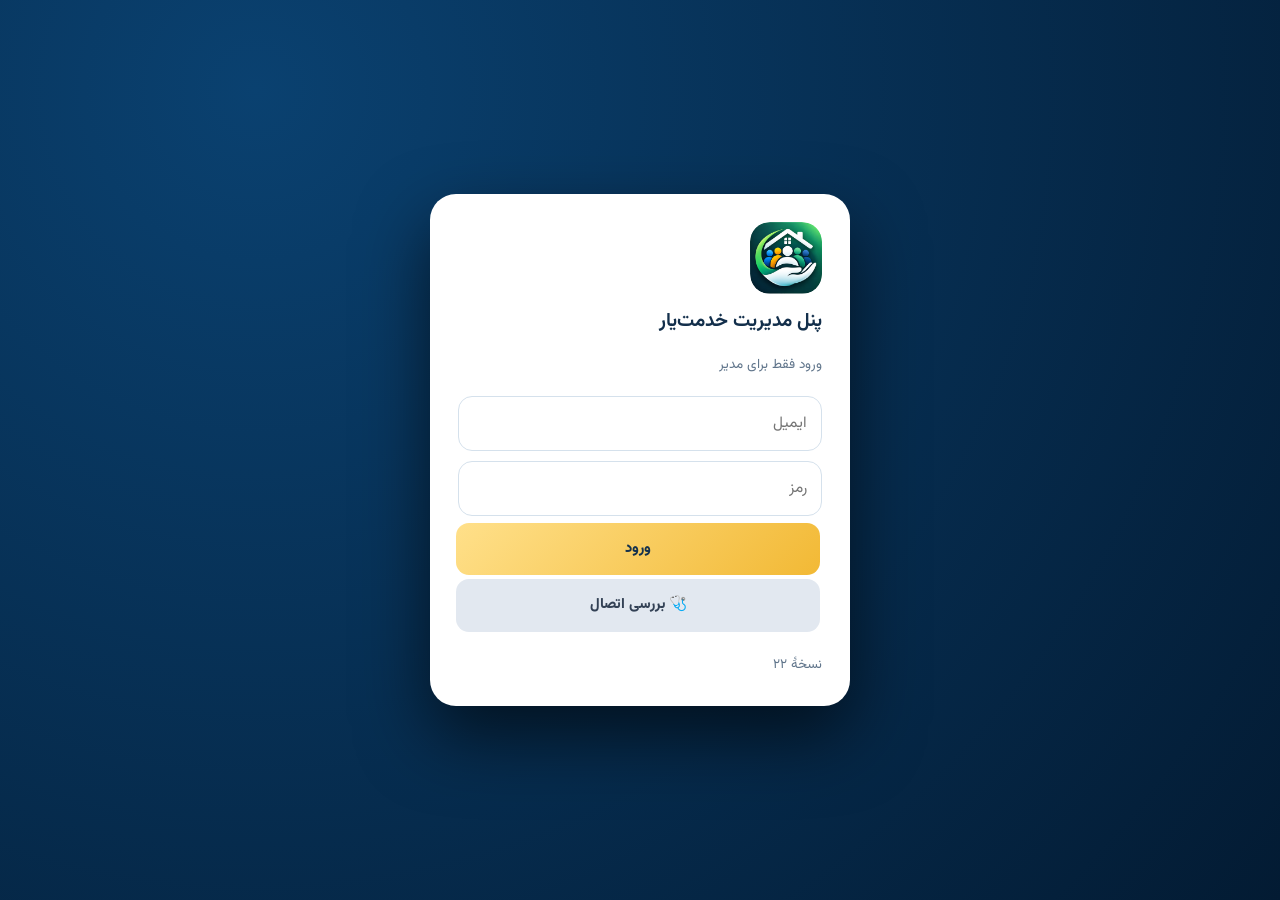
==== commit 0b0512d2: "Add files via upload" ====
--- a/admin.html
+++ b/admin.html
@@ -1,4 +1,4 @@
-<!doctype html><html lang="fa" dir="rtl"><head><meta charset="utf-8"><meta name="viewport" content="width=device-width,initial-scale=1"><meta name="robots" content="noindex,nofollow"><meta http-equiv="Cache-Control" content="no-store"><title>پنل مدیریت خدمت‌یار</title>
+<!doctype html><html lang="fa" dir="rtl"><head><script src="config.js"></script><script>window.KY_CFG=window.KY_CFG||{url:"https://rkkjbkmnhzccucqbrqqt.supabase.co",key:"sb_publishable_Ty6EvQ6_VTkxHE8alPnH3A_bEeUyJq-"};</script><meta charset="utf-8"><meta name="viewport" content="width=device-width,initial-scale=1"><meta name="robots" content="noindex,nofollow"><meta http-equiv="Cache-Control" content="no-store"><title>پنل مدیریت خدمت‌یار</title>
 <link rel="stylesheet" href="https://fonts.googleapis.com/css2?family=Vazirmatn:wght@400;700;800&display=swap">
 <style>
 *{box-sizing:border-box}body{margin:0;background:#eef3f9;color:#132f4b;font:15.5px/1.85 Vazirmatn,Tahoma,sans-serif}button,input,select,textarea{font:inherit}
@@ -30,14 +30,14 @@
 #toast{position:fixed;bottom:90px;left:50%;transform:translate(-50%,30px);background:#062c50;color:#fff;padding:12px 22px;border-radius:99px;opacity:0;transition:.25s;z-index:99;pointer-events:none;font-weight:700}#toast.on{opacity:1;transform:translate(-50%,0)}#toast.er{background:#b91c1c}
 @media(max-width:820px){#sb{overflow-x:auto;justify-content:flex-start;gap:2px}.nb{flex:0 0 auto;min-width:66px}#app{display:block}#sb{position:fixed;bottom:0;top:auto;left:0;right:0;height:auto;flex-direction:row;padding:6px;justify-content:space-around;z-index:50;border-radius:20px 20px 0 0}.brand{display:none}.nb{flex-direction:column;gap:0;font-size:11.5px;padding:6px 4px;width:auto;text-align:center;position:relative}.nb i{font-size:22px}.bd{position:absolute;top:0;right:2px;margin:0;padding:0 6px}main{padding:16px 12px 100px}.fg{grid-template-columns:1fr}.tb h1{font-size:21px}.grid{grid-template-columns:1fr 1fr;gap:10px}.st{padding:14px}.st b{font-size:30px}.st i{font-size:40px}}
 </style><link rel="icon" type="image/png" href="icon-192.png"></head><body>
-<div id="login"><div class="lb"><img src="logo.png" width="72" height="72" alt="" style="border-radius:20px"><h2>پنل مدیریت خدمت‌یار</h2><p class="mu">ورود فقط برای مدیر</p><input id="em" type="email" placeholder="ایمیل" autocomplete="username"><input id="pw" type="password" placeholder="رمز" autocomplete="current-password"><button class="bt gd w" id="in">ورود</button><button class="bt gy w" id="dg" type="button">🩺 بررسی اتصال</button><p id="lm"></p><div id="dgo"></div><small class="mu">نسخهٔ ۲۰</small></div></div>
+<div id="login"><div class="lb"><img src="logo.png" width="72" height="72" alt="" style="border-radius:20px"><h2>پنل مدیریت خدمت‌یار</h2><p class="mu">ورود فقط برای مدیر</p><input id="em" type="email" placeholder="ایمیل" autocomplete="username"><input id="pw" type="password" placeholder="رمز" autocomplete="current-password"><button class="bt gd w" id="in">ورود</button><button class="bt gy w" id="dg" type="button">🩺 بررسی اتصال</button><p id="lm"></p><div id="dgo"></div><small class="mu">نسخهٔ ۲۲</small></div></div>
 <div id="app" hidden>
 <aside id="sb"><div class="brand"><img src="logo.png" width="48" height="48" alt="" style="border-radius:14px"><div><b>خدمت‌یار</b><small>پنل مدیریت</small></div></div>
-<button class="nb on" data-act="go" data-t="d"><i>📊</i>داشبورد</button><button class="nb" data-act="go" data-t="p"><i>🤝</i>همکاران<span class="bd" id="bp" hidden></span></button><button class="nb" data-act="go" data-t="a"><i>📣</i>تبلیغات</button><button class="nb" data-act="go" data-t="m"><i>🛒</i>بازار<span class="bd" id="bm" hidden></span></button><button class="nb" data-act="go" data-t="i"><i>📨</i>پیام‌ها<span class="bd" id="bi" hidden></span></button><button class="nb" data-act="go" data-t="c"><i>🎯</i>چالش</button><button class="nb" data-act="go" data-t="r"><i>🧰</i>حرفه‌ها</button><button class="nb" data-act="go" data-t="s"><i>⚙️</i>تنظیمات</button></aside>
+<button class="nb on" data-act="go" data-t="d"><i>📊</i>داشبورد</button><button class="nb" data-act="go" data-t="p"><i>🤝</i>همکاران<span class="bd" id="bp" hidden></span></button><button class="nb" data-act="go" data-t="a"><i>📣</i>تبلیغات</button><button class="nb" data-act="go" data-t="m"><i>🛒</i>بازار<span class="bd" id="bm" hidden></span></button><button class="nb" data-act="go" data-t="i"><i>📨</i>پیام‌ها<span class="bd" id="bi" hidden></span></button><button class="nb" data-act="go" data-t="c"><i>🎯</i>چالش</button><button class="nb" data-act="go" data-t="o"><i>📝</i>سفارش‌ها<span class="bd" id="bo" hidden></span></button><button class="nb" data-act="go" data-t="r"><i>🧰</i>حرفه‌ها</button><button class="nb" data-act="go" data-t="s"><i>⚙️</i>تنظیمات</button></aside>
 <main><div class="tb"><h1 id="ttl"></h1><div><a class="bt gy" href="./" target="_blank" style="text-decoration:none;display:inline-block">مشاهدهٔ سایت ↗</a><button class="bt rd" id="out">خروج</button></div></div><div id="view"></div></main></div>
 <div id="toast"></div>
 <script>
-const SB='https://rkkjbkmnhzccucqbrqqt.supabase.co',K='sb_publishable_Ty6EvQ6_VTkxHE8alPnH3A_bEeUyJq-';
+const SB=KY_CFG.url,K=KY_CFG.key;
 let T=sessionStorage.getItem('t')||'',IMG='',HI='',UID='',UEM='',D={p:[],a:[],m:[],h:''},TAB='d',FL={p:'all',m:'all'};
 const $=i=>document.getElementById(i),e=s=>String(s??'').replace(/[&<>"']/g,c=>'&#'+c.charCodeAt(0)+';');
 const toast=(s,ok=1)=>{const t=$('toast');t.textContent=s;t.className='on'+(ok?'':' er');clearTimeout(toast.t);toast.t=setTimeout(()=>t.className='',2800)};
@@ -55,7 +55,7 @@
 if(!a.length){out();m.innerHTML='ورود درست بود، ولی این ایمیل (<b dir="ltr">'+e(UEM)+'</b>) هنوز مدیر نیست. این را در SQL Editor اجرا کن:<pre>insert into admins(user_id) values (\''+e(UID)+'\') on conflict do nothing;</pre>';return}
 sessionStorage.setItem('t',T);m.textContent='';start()}catch(x){m.textContent=x.message}};
 $('pw').addEventListener('keydown',ev=>{if(ev.key==='Enter')$('in').click()});
-const TT={d:'داشبورد',p:'مدیریت همکاران',a:'مدیریت تبلیغات',m:'بازار خرید و فروش',r:'مدیریت حرفه‌ها',c:'چالش روزانه',i:'پیام‌ها و گزارش‌ها',s:'تنظیمات سایت'},SL={pending:'در انتظار',approved:'تأیید شده',rejected:'ردشده',hidden:'پنهان',sold:'فروخته شد'};
+const TT={d:'داشبورد',p:'مدیریت همکاران',a:'مدیریت تبلیغات',m:'بازار خرید و فروش',r:'مدیریت حرفه‌ها',c:'چالش روزانه',o:'سفارش‌ها و کمیسیون',i:'پیام‌ها و گزارش‌ها',s:'تنظیمات سایت'},SL={pending:'در انتظار',approved:'تأیید شده',rejected:'ردشده',hidden:'پنهان',sold:'فروخته شد'};
 const chip=s=>'<span class="ch '+s+'">'+SL[s]+'</span>',btn=(a,c,t,d)=>'<button class="bt '+c+'" data-act="'+a+'" '+Object.entries(d).map(([k,v])=>'data-'+k+'="'+e(v)+'"').join(' ')+'>'+t+'</button>';
 const flt=(k)=>'<div class="fl">'+[['all','همه'],['pending','در انتظار'],['approved','تأیید شده'],['rejected','ردشده']].map(([v,t])=>'<button class="'+(FL[k]===v?'on':'')+'" data-act="fl" data-k="'+k+'" data-v="'+v+'">'+t+'</button>').join('')+'</div>';
 const pc=x=>'<div class="it '+x.status+'"><div class="ib"><div class="ph">🤝</div><div><b>'+e(x.name)+'</b>'+chip(x.status)+'<div class="mu">'+e(x.cats.join('، '))+' | '+e(x.all_areas?'همه نواحی':x.areas.join('، '))+'</div><div class="mu">📞 '+e(x.phone)+(x.address?' — '+e(x.address):'')+'</div></div></div><div class="ac">'+(x.status!=='approved'?btn('ps','ok','✓ تأیید',{i:x.id,v:'approved'}):'')+(x.status!=='rejected'?btn('ps','no','✕ رد',{i:x.id,v:'rejected'}):'')+btn('pd','rd','🗑',{i:x.id})+'</div></div>';
@@ -68,7 +68,7 @@
 s(){return'<div class="card"><h2 style="margin-top:0">🖼️ عکس بالای صفحهٔ اصلی</h2><p class="mu">عکس را از گالری انتخاب کن؛ بعد از ذخیره برای همهٔ بازدیدکنندگان عوض می‌شود.</p>'+(D.h?'<img class="pv" src="'+e(D.h)+'" alt="">':'')+'<input type="file" id="hf" accept="image/*"><img id="hpv" class="pv" hidden>'+btn('hsave','ok','💾 ذخیره و نمایش برای همه',{})+btn('hreset','gy','↩ عکس پیش‌فرض',{})+'</div>'}};
 function show(t){TAB=t;document.querySelectorAll('.nb').forEach(b=>b.classList.toggle('on',b.dataset.t===t));$('ttl').textContent=TT[t];$('view').innerHTML=V[t]();scrollTo(0,0)}
 function badge(){const a=D.p.filter(x=>x.status==='pending').length,b=D.m.filter(x=>x.status==='pending').length;[['bp',a],['bm',b]].forEach(([i,n])=>{$(i).hidden=!n;$(i).textContent=n})}
-async function load(){const[p,a,m,h]=await Promise.all([api('providers?select=*&order=id.desc'),api('ads?select=*&order=id.desc'),api('listings?select=*&order=id.desc'),api('settings?key=eq.hero&select=value')]);D={p,a,m,h:(h[0]&&h[0].value&&h[0].value.image)||'',site:{},cats:null};D.i=await api('messages?select=*&order=id.desc').catch(()=>null);D.ch=await api('challenges?select=*&order=id.desc').catch(()=>null);D.en=await api('entries?select=id,challenge_id,name,phone,choice').catch(()=>[]);(await api('settings?key=in.(site,cats)&select=key,value')).forEach(x=>{if(x.key==='site')D.site=x.value;if(x.key==='cats')D.cats=x.value});badge();show(TAB)}
+async function load(){const[p,a,m,h]=await Promise.all([api('providers?select=*&order=id.desc'),api('ads?select=*&order=id.desc'),api('listings?select=*&order=id.desc'),api('settings?key=eq.hero&select=value')]);D={p,a,m,h:(h[0]&&h[0].value&&h[0].value.image)||'',site:{},cats:null};D.i=await api('messages?select=*&order=id.desc').catch(()=>null);D.ch=await api('challenges?select=*&order=id.desc').catch(()=>null);D.en=await api('entries?select=id,challenge_id,name,phone,choice').catch(()=>[]);D.or=await api('orders?select=*&order=id.desc').catch(()=>null);(await api('settings?key=in.(site,cats,commission_rates)&select=key,value')).forEach(x=>{if(x.key==='site')D.site=x.value;if(x.key==='cats')D.cats=x.value;if(x.key==='commission_rates')D.cr=x.value});badge();show(TAB)}
 function start(){$('login').hidden=true;$('app').hidden=false;load().catch(x=>toast('خطا در بارگذاری: '+x.message,0))}
 function fm(o){$('fm').hidden=false;$('aid').value=o.id||'';$('an').value=o.name||'';$('at').value=o.type||'رستورانت';$('ad').value=o.description||'';$('aa').value=o.address||'';$('ap').value=o.phone||'';$('am').value=o.map_url||'';IMG=o.image_url||'';$('apv').src=IMG;$('apv').hidden=!IMG;setRows(o.menu||[]);$('as').value=o.starts_at||'';$('ae').value=o.ends_at||'';$('ast').value=o.status||'approved';$('ft').textContent=o.id?'ویرایش آگهی':'آگهی جدید';$('fm').scrollIntoView({behavior:'smooth'})}
 document.addEventListener('click',async ev=>{const b=ev.target.closest('[data-act]');if(!b)return;const d=b.dataset;try{switch(d.act){
@@ -118,7 +118,7 @@
 document.addEventListener('change',async ev=>{const t=ev.target;if(!t.classList||!t.classList.contains('mf')||!t.files[0])return;try{toast('در حال آپلود…');const u=await up(t.files[0],'ads');t.closest('.mr').querySelector('.mu2').value=u;toast('عکس مورد آماده شد ✓')}catch(x){toast(x.message,0)}});
 
 document.head.insertAdjacentHTML('beforeend','<style>.msg{white-space:pre-wrap;background:#f3f8fd;border-radius:12px;padding:10px;margin:6px 0}.ib>div:last-child{flex:1;min-width:0}@media(max-width:820px){.ib{min-width:100%}.ac{width:100%}}</style>');
-badge=function(){const c=[['bp',D.p.filter(x=>x.status==='pending').length],['bm',D.m.filter(x=>x.status==='pending').length],['bi',(D.i||[]).filter(x=>x.status==='new').length]];c.forEach(([i,v])=>{$(i).hidden=!v;$(i).textContent=v})};
+badge=function(){const c=[['bp',D.p.filter(x=>x.status==='pending').length],['bm',D.m.filter(x=>x.status==='pending').length],['bi',(D.i||[]).filter(x=>x.status==='new').length],['bo',(D.or||[]).filter(x=>x.status==='pending'||x.status==='disputed').length]];c.forEach(([i,v])=>{$(i).hidden=!v;$(i).textContent=v})};
 V.i=function(){if(D.i===null)return'<div class="card empty">برای پیام‌ها، فایل supabase-setup.sql را یک بار دیگر در Supabase اجرا کن (بی‌خطر است).</div>';return(D.i.map(m=>{const c=m.contact||'',ph=/^[+\d][\d\s-]{6,}$/.test(c),em=/@/.test(c);return'<div class="it '+(m.status==='new'?'pending':'approved')+'"><div class="ib"><div class="ph">'+(m.kind==='report'?'🚩':'✉️')+'</div><div style="min-width:0"><b>'+e(m.name||'بی‌نام')+'</b><span class="ch '+(m.status==='new'?'pending':'approved')+'">'+(m.kind==='report'?'گزارش':'پیام')+(m.status==='new'?' جدید':'')+'</span><div class="msg">'+e(m.body)+'</div><div class="mu">'+e(c)+(m.ref?' | '+e(m.ref):'')+' | '+e(new Date(m.created_at).toLocaleDateString('fa-AF'))+'</div></div></div><div class="ac">'+(ph?'<a class="bt ok" style="text-decoration:none" target="_blank" href="https://wa.me/'+e(c.replace(/\D/g,'').replace(/^0/,'93'))+'">واتساپ</a>':'')+(em?'<a class="bt" style="text-decoration:none" href="mailto:'+e(c)+'">ایمیل</a>':'')+(m.status==='new'?btn('mr2','gd','✓ خوانده شد',{i:m.id}):'')+btn('mdel2','rd','🗑',{i:m.id})+'</div></div>'}).join('')||'<div class="card empty">پیامی نیست.</div>')};
 const VS1=V.s;V.s=function(){const c=ST().contact||{};return VS1()+'<div class="card"><h2 style="margin-top:0">📞 ارتباط با ما (روی سایت)</h2><p class="mu">هر راهی را که خالی بگذاری نشان داده نمی‌شود. هر وقت خواستی عوضش کن.</p><label class="chk"><input type="checkbox" id="cOn"'+(c.on!==false?' checked':'')+'> نمایش بخش ارتباط با ما</label><div class="fg"><div><label>واتساپ (با کد کشور، مثل 937XXXXXXXX)</label><input id="cWa" value="'+e(c.wa||'')+'"></div><div><label>تلگرام (نام کاربری)</label><input id="cTg" value="'+e(c.tg||'')+'"></div><div><label>ایمیل</label><input id="cEm" value="'+e(c.em||'')+'"></div><div><label>تلفن</label><input id="cPh" value="'+e(c.ph||'')+'"></div><div class="fw"><label>متن کوتاه</label><input id="cTx" value="'+e(c.text||'')+'"></div></div>'+btn('sc','ok','💾 ذخیره',{})+'</div><div class="card"><h2 style="margin-top:0">💾 پشتیبان‌گیری</h2><p class="mu">یک فایل JSON از همهٔ داده‌ها دانلود می‌شود. هفته‌ای یک بار بگیر.</p>'+btn('bk','gd','⬇️ دانلود پشتیبان',{})+'</div>'};
 const VP0=V.p;V.p=function(){return'<div class="bar"><span class="mu">همکاران ثبت‌شده</span>'+btn('pnew','gd','＋ افزودن همکار',{})+'</div><div id="pf" class="card" hidden><h2 id="pft" style="margin-top:0">همکار جدید</h2><input type="hidden" id="pid"><div class="fg"><div><label>نام *</label><input id="pn"></div><div><label>تلفن / واتساپ *</label><input id="pp" inputmode="tel"></div><div class="fw"><label>آدرس</label><input id="pa"></div><div class="fw"><label>حرفه‌ها</label><div class="g2">'+Object.keys(CT().tree).map(k=>'<label class="chk"><input type="checkbox" class="pc2" value="'+e(k)+'"> '+e(k)+'</label>').join('')+'</div></div><div><label>وضعیت</label><select id="ps2"><option value="approved">تأیید شده</option><option value="pending">در انتظار</option><option value="rejected">پنهان</option></select></div></div>'+btn('psave','ok','💾 ذخیره',{})+btn('pcancel','gy','انصراف',{})+'</div>'+VP0().replace(/<button class="bt rd" data-act="pd" data-i="(\d+)">/g,'<button class="bt gd" data-act="pe" data-i="$1">✏️</button>$&')};
@@ -130,7 +130,7 @@
 case'mr2':await api('messages?id=eq.'+d.i,'PATCH',{status:'read'});await load();break;
 case'mdel2':if(confirm('این پیام حذف شود؟')){await api('messages?id=eq.'+d.i,'DELETE');await load()}break;
 case'sc':await saveSite({contact:{on:$('cOn').checked,wa:$('cWa').value.trim(),tg:$('cTg').value.trim(),em:$('cEm').value.trim(),ph:$('cPh').value.trim(),text:$('cTx').value.trim()}});break;
-case'bk':{const o={date:new Date().toISOString(),providers:D.p,ads:D.a,listings:D.m,messages:D.i||[],site:D.site,cats:D.cats},u=URL.createObjectURL(new Blob([JSON.stringify(o,null,1)],{type:'application/json'})),l=document.createElement('a');l.href=u;l.download='khedmatyar-backup-'+new Date().toISOString().slice(0,10)+'.json';l.click();toast('پشتیبان دانلود شد ✓');break}
+case'bk':{const o={date:new Date().toISOString(),providers:D.p,ads:D.a,listings:D.m,messages:D.i||[],orders:D.or||[],challenges:D.ch||[],entries:D.en||[],commission_rates:D.cr||null,site:D.site,cats:D.cats},u=URL.createObjectURL(new Blob([JSON.stringify(o,null,1)],{type:'application/json'})),l=document.createElement('a');l.href=u;l.download='khedmatyar-backup-'+new Date().toISOString().slice(0,10)+'.json';l.click();toast('پشتیبان دانلود شد ✓');break}
 }}catch(x){toast(String(x.message).slice(0,140),0)}});
 
 const VS2=V.s;V.s=function(){const b=(ST().brand)||{};return VS2()+'<div class="card"><h2 style="margin-top:0">🏷️ لوگو و متن‌های صفحهٔ اصلی</h2><p class="mu">هرچه اینجا بنویسی و ذخیره کنی، روی همهٔ دستگاه‌ها عوض می‌شود. خالی بگذاری، متن پیش‌فرض می‌ماند.</p><label>لوگوی سایت (از گالری؛ بهتر است PNG مربع باشد)</label><input type="file" id="blf" accept="image/*"><input type="hidden" id="bLg" value="'+e(b.logo||'')+'"><img id="blp" class="pv" style="max-height:90px" '+(b.logo?'src="'+e(b.logo)+'"':'hidden')+' alt=""><div class="fg"><div><label>نام سایت (بالای صفحه)</label><input id="bNm" value="'+e(b.name||'')+'" placeholder="خدمت‌یار مزارشریف"></div><div><label>شعار زیر نام</label><input id="bTg" value="'+e(b.tag||'')+'" placeholder="راه ساده‌تر برای پیدا کردن خدمات محلی"></div><div><label>کلمهٔ اول عنوان بزرگ</label><input id="bB1" value="'+e(b.b1||'')+'" placeholder="خدمت‌یار"></div><div><label>کلمهٔ دوم (طلایی)</label><input id="bB2" value="'+e(b.b2||'')+'" placeholder="مزارشریف"></div><div class="fw"><label>جملهٔ زیر عنوان</label><input id="bTt" value="'+e(b.title||'')+'" placeholder="همه چیز برای کسب‌وکار شما در یکجا!"></div><div class="fw"><label>توضیح کوتاه</label><textarea id="bTx" rows="2">'+e(b.text||'')+'</textarea></div></div>'+btn('sb','ok','💾 ذخیره و انتشار',{})+btn('sbr','gy','↩ پیش‌فرض',{})+'</div>'};
@@ -166,5 +166,34 @@
 case'chdel':if(confirm('این چالش و شرکت‌کنندگانش حذف شود؟')){await api('challenges?id=eq.'+d.i,'DELETE');await load();show('c')}break;
 case'chdraw':{const id=+d.i,k=(await api('challenge_keys?challenge_id=eq.'+id))[0];if(!k)return toast('پاسخ درست ثبت نشده',0);const ok=D.en.filter(x=>x.challenge_id===id&&x.choice===k.answer);if(!ok.length)return toast('هیچ پاسخ درستی ثبت نشده',0);const r=new Uint32Array(1);crypto.getRandomValues(r);const w=ok[r[0]%ok.length];await api('challenges?id=eq.'+id,'PATCH',{status:'closed',winner:w.name+' ('+w.phone.slice(0,3)+'•••'+w.phone.slice(-3)+')'});await load();show('c');alert('🎉 برندهٔ قرعه‌کشی\n\nنام: '+w.name+'\nشماره: '+w.phone+'\n\n(از میان '+ok.length+' پاسخ درست)');break}
 }}catch(x){toast(String(x.message).slice(0,140),0)}});
+
+const OS={pending:'در انتظار پاسخ',accepted:'پذیرفته شد',rejected:'رد شد',in_progress:'در حال انجام',completed:'تکمیل شد',cancelled:'لغو شد',disputed:'نیازمند بررسی'},OC={pending:'pending',accepted:'approved',in_progress:'approved',completed:'sold',rejected:'rejected',cancelled:'rejected',disputed:'pending'},NX={pending:['accepted','rejected','cancelled'],accepted:['in_progress','cancelled'],in_progress:['completed','disputed','cancelled'],disputed:['completed','cancelled']},NC={accepted:'ok',in_progress:'ok',completed:'gd',rejected:'no',cancelled:'rd',disputed:'no'};
+const mny=n=>n==null?'—':Number(n).toLocaleString('fa-AF')+' افغانی',num=v=>{const n=parseFloat(String(v).replace(/[۰-۹]/g,x=>'۰۱۲۳۴۵۶۷۸۹'.indexOf(x)));return isNaN(n)?null:n},em2=x=>{try{return JSON.parse(x.message).message}catch(_){return String(x.message).slice(0,140)}};
+V.o=function(){if(D.or===null)return'<div class="card empty">برای سفارش‌ها، فایل supabase-setup.sql را یک بار دیگر در Supabase اجرا کن (بی‌خطر است).</div>';
+const f=D.of||'all',fr=D.ofr||'',to=D.oto||'',L=D.or.filter(x=>(f==='all'||x.status===f)&&(!fr||x.created_at.slice(0,10)>=fr)&&(!to||x.created_at.slice(0,10)<=to)),dn=D.or.filter(x=>x.status==='completed'),sm=(a,k)=>a.reduce((s,x)=>s+(+x[k]||0),0),st=(c,n,l)=>'<div class="st '+c+'"><b style="font-size:26px">'+n+'</b><span>'+l+'</span></div>';
+return'<div class="grid">'+st('c2',dn.length,'سفارش تکمیل‌شده')+st('c3',mny(sm(dn,'final_amount')),'مجموع معاملات')+st('c1',mny(sm(dn,'commission_amount')),'کل کمیسیون')+st('c4',mny(sm(dn.filter(x=>x.commission_status==='paid'),'commission_amount')),'تسویه‌شده')+st('c1',mny(sm(dn.filter(x=>x.commission_status==='unpaid'),'commission_amount')),'باقی‌مانده')+st('c4',D.or.filter(x=>x.status==='disputed'||x.commission_status==='disputed').length,'مورد اختلاف')+'</div><div class="fl">'+[['all','همه'],['pending','در انتظار'],['accepted','پذیرفته'],['in_progress','در حال انجام'],['completed','تکمیل'],['disputed','اختلاف'],['cancelled','لغو']].map(([v,t])=>'<button class="'+(f===v?'on':'')+'" data-act="ofl" data-v="'+v+'">'+t+'</button>').join('')+'</div><div class="g2"><div><label>از تاریخ</label><input type="date" id="ofr" value="'+fr+'"></div><div><label>تا تاریخ</label><input type="date" id="oto" value="'+to+'"></div></div>'+btn('ofd','gy','اعمال فیلتر تاریخ',{})+
+(L.map(x=>{const nx=NX[x.status]||[],ed=x.status==='pending'||x.status==='accepted',fin=x.status==='in_progress'||x.status==='disputed',pr=D.p.find(p=>p.id===x.provider_id),cand=D.p.filter(p=>p.status==='approved'&&(!x.category||p.cats.includes(x.category)));return'<div class="it '+OC[x.status]+'" data-oid="'+x.id+'" style="display:block"><div class="bar"><b style="font-family:monospace;font-size:17px">'+e(x.code)+'</b><span class="ch '+OC[x.status]+'">'+OS[x.status]+'</span></div><div class="mu">'+e(x.category||'')+' | '+e(x.area||'')+(x.preferred_time?' | '+e(x.preferred_time):'')+' | '+e(new Date(x.created_at).toLocaleDateString('fa-AF'))+'</div><div class="msg">'+e(x.details)+(x.kind==='shop'&&x.items?'\n🛒 '+x.items.map(i=>i.name+' × '+i.q+' ('+mny(i.price*i.q)+')').join('، ')+'\nجمع: '+mny(x.total)+(x.address?'\n📍 '+x.address:''):'')+(x.provider_done?'\n✔ همکار پایان کار را ثبت کرده':'')+(x.customer_confirmed?' | ✔ مشتری تأیید کرده':'')+(x.note?'\n📌 '+e(x.note):'')+'</div><div class="mu">👤 '+e(x.customer_name)+' — 📞 '+e(x.customer_phone)+(pr?' | 🛠️ '+e(pr.name):'')+(x.agreed_price!=null?' | قیمت توافقی: '+mny(x.agreed_price):'')+'</div>'+
+(ed?'<div class="fg"><div><label>همکار</label><select class="op"><option value="">—</option>'+cand.map(p=>'<option value="'+p.id+'"'+(p.id===x.provider_id?' selected':'')+'>'+e(p.name)+'</option>').join('')+'</select></div><div><label>قیمت توافقی (افغانی)</label><input class="oa" inputmode="numeric" value="'+e(x.agreed_price??'')+'"></div></div>':'')+(fin?'<div><label>مبلغ نهایی معامله (افغانی) *</label><input class="of" inputmode="numeric" value="'+e(x.final_amount??x.total??'')+'"></div>':'')+
+(x.status==='completed'?'<div class="msg">💰 مبلغ نهایی: '+mny(x.final_amount)+' | نرخ ثبت‌شده: '+e(x.commission_rate)+'٪ | کمیسیون: '+mny(x.commission_amount)+' | وضعیت: '+({none:'ندارد',unpaid:'پرداخت‌نشده',paid:'تسویه‌شده',disputed:'مورد اختلاف'}[x.commission_status])+'</div>'+['unpaid','paid','disputed'].filter(v=>x.commission_status!=='none'&&v!==x.commission_status).map(v=>btn('ocm',v==='paid'?'ok':v==='unpaid'?'gy':'no',{unpaid:'پرداخت‌نشده',paid:'✓ تسویه شد',disputed:'اختلاف'}[v],{i:x.id,v})).join(''):'')+
+'<div class="ac" style="margin-top:6px">'+nx.map(v=>btn('ost',NC[v]||'gy',{accepted:'✓ پذیرش',rejected:'✕ رد',in_progress:'▶ شروع کار',completed:'✔ تکمیل',cancelled:'لغو',disputed:'⚠ اختلاف'}[v],{i:x.id,v})).join('')+'<a class="bt ok" style="text-decoration:none" target="_blank" href="https://wa.me/'+e(x.customer_phone.replace(/\D/g,'').replace(/^0/,'93'))+'">واتساپ</a><a class="bt" style="text-decoration:none" href="tel:'+e(x.customer_phone)+'">📞</a>'+btn('ohist','gy','🕒 سابقه',{i:x.id})+'</div>'+(D.oh&&D.oh.id===x.id?'<pre>'+D.oh.rows.map(r=>new Date(r.at).toLocaleString('fa-AF')+' — '+r.actor+': '+(r.from_status?(OS[r.from_status]||r.from_status)+' ← ':'')+(OS[r.to_status]||r.to_status||'')+(r.note?' ('+r.note+')':'')).join('\n')+'</pre>':'')+'</div>'}).join('')||'<div class="card empty">سفارشی نیست.</div>')};
+const VS5=V.s;V.s=function(){const cr=D.cr||{default:5};return VS5()+'<div class="card"><h2 style="margin-top:0">💰 نرخ کمیسیون (٪)</h2><p class="mu">نرخ پیش‌فرض و نرخ هر دسته. نرخ در لحظهٔ تکمیل هر سفارش روی همان سفارش ثبت می‌شود؛ تغییر نرخ بعداً گزارش گذشته را عوض نمی‌کند.</p><div class="g2"><div><label>پیش‌فرض</label><input class="crt" data-k="default" type="number" min="0" max="100" step="0.5" value="'+e(cr.default??5)+'"></div>'+Object.keys(CT().tree).concat(['سفارش کالا از دکان']).map(k=>'<div><label>'+e(k)+'</label><input class="crt" data-k="'+e(k)+'" type="number" min="0" max="100" step="0.5" placeholder="پیش‌فرض" value="'+e(cr[k]??'')+'"></div>').join('')+'</div>'+btn('crs','ok','💾 ذخیره',{})+'</div><div class="card"><h2 style="margin-top:0">📖 ترجمهٔ قرآن (زیر هر آیه)</h2><p class="mu">فایل ترجمه با قالب Tanzil را (هر خط: <code>سوره|آیه|متن</code>) از tanzil.net/trans دانلود کن و اینجا بارگذاری کن. فقط ترجمه‌ای را بگذار که مجوز استفاده‌اش را داری و نام مترجم را بنویس تا زیر قرآن نمایش داده شود.</p><label>نام ترجمه / مترجم *</label><input id="qtn" placeholder="مثلاً ترجمهٔ ..."><label>فایل متنی (.txt)</label><input type="file" id="qtf" accept=".txt,text/plain">'+btn('qti','ok','⬆️ بارگذاری ترجمه',{})+'<div id="qto" class="mu"></div></div>'};
+document.addEventListener('click',async ev=>{const b=ev.target.closest('[data-act]');if(!b)return;const d=b.dataset;try{switch(d.act){
+case'ofl':D.of=d.v;show('o');break;case'ofd':D.ofr=$('ofr').value;D.oto=$('oto').value;show('o');break;
+case'ost':{const w=b.closest('.it'),o={status:d.v},pv=w.querySelector('.op'),ap=w.querySelector('.oa'),fn=w.querySelector('.of');if(pv&&pv.value)o.provider_id=+pv.value;if(ap&&num(ap.value)!=null)o.agreed_price=num(ap.value);if(d.v==='completed'){o.final_amount=num(fn&&fn.value);if(o.final_amount==null)return toast('مبلغ نهایی را بنویس',0)}if(!confirm('وضعیت سفارش تغییر کند؟'))return;await api('orders?id=eq.'+d.i,'PATCH',o);toast('وضعیت تغییر کرد ✓');await load();show('o');break}
+case'ocm':await api('orders?id=eq.'+d.i,'PATCH',{commission_status:d.v});toast('وضعیت کمیسیون ثبت شد ✓');await load();show('o');break;
+case'ohist':{const r=await api('order_events?order_id=eq.'+d.i+'&select=*&order=at.asc');D.oh=D.oh&&D.oh.id==+d.i?null:{id:+d.i,rows:r};show('o');break}
+case'crs':{const o={};document.querySelectorAll('.crt').forEach(i=>{const v=num(i.value);if(v!=null&&v>=0&&v<=100)o[i.dataset.k]=v});if(o.default==null)o.default=5;await api('settings','POST',{key:'commission_rates',value:o},'resolution=merge-duplicates,return=minimal');D.cr=o;toast('نرخ‌ها ذخیره شد ✓');break}
+case'qti':{const f=$('qtf').files[0],nm=$('qtn').value.trim();if(!f||nm.length<3)return toast('نام ترجمه و فایل را وارد کن',0);const t=await f.text(),S=[];let n=0;t.split(/\r?\n/).forEach(l=>{const m=l.match(/^(\d+)\|(\d+)\|(.+)$/);if(m&&+m[1]>=1&&+m[1]<=114){(S[+m[1]-1]=S[+m[1]-1]||[])[+m[2]-1]=m[3].trim();n++}});if(n<6000)return toast('فایل کامل نیست ('+n+' آیه خوانده شد؛ باید ۶۲۳۶ باشد)',0);const rows=S.map((v,i)=>({key:'qtr_'+(i+1),value:Array.from(v,x=>x||'')}));rows.push({key:'qtr_meta',value:{name:nm}});$('qto').textContent='در حال بارگذاری…';await api('settings','POST',rows,'resolution=merge-duplicates,return=minimal');$('qto').textContent='✓ '+n+' آیه بارگذاری شد.';toast('ترجمه منتشر شد ✓');break}
+}}catch(x){toast(em2(x),0)}});
+
+const VP2=V.p;V.p=function(){return VP2().replace(/<button class="bt gd" data-act="pe" data-i="(\d+)">/g,(m,id)=>{const p=D.p.find(x=>x.id==id);return btn('pcode','pu','🔑 کد ورود',{i:id})+(p&&p.extra&&p.extra.id_doc?btn('pdoc','gy','📎 مدرک',{i:id}):'')+m})};
+const gqRow=(x,i)=>'<div class="card gqr" style="margin:8px 0;background:#f3f8fd;box-shadow:none"><label>پرسش</label><input class="gqq" value="'+e(x.q||'')+'"><label>پاسخ</label><textarea class="gqa" rows="2">'+e(x.a||'')+'</textarea><button type="button" class="bt rd" data-act="gqdel" data-i="'+i+'">🗑 حذف</button></div>';
+const gqGet=()=>[...document.querySelectorAll('.gqr')].map(r=>({q:r.querySelector('.gqq').value.trim(),a:r.querySelector('.gqa').value.trim()})).filter(x=>x.q&&x.a);
+const VS7=V.s;V.s=function(){const l=D.gq||(D.gq=(ST().guideQA||[]).map(x=>({...x})));return VS7()+'<div class="card"><h2 style="margin-top:0">📘 پرسش‌های راهنما (قابل ویرایش)</h2><p class="mu">پرسش و پاسخ‌هایی که اینجا بنویسی، به پایین بخش «پرسش‌های رایج» راهنمای سایت اضافه می‌شوند. شمارهٔ پشتیبانی را فقط وقتی بنویس که معتبر باشد.</p><div id="gql">'+l.map(gqRow).join('')+'</div>'+btn('gqadd','gy','＋ پرسش جدید',{})+btn('gqs','ok','💾 ذخیره و انتشار',{})+'</div>'};
+document.addEventListener('click',async ev=>{const b=ev.target.closest('[data-act]');if(!b)return;const d=b.dataset;try{switch(d.act){
+case'gqadd':D.gq=gqGet();D.gq.push({q:'',a:''});show('s');break;case'gqdel':D.gq=gqGet();D.gq.splice(+d.i,1);show('s');break;case'gqs':D.gq=gqGet();await saveSite({guideQA:D.gq});break;
+case'pcode':{if(!confirm('کد ورود جدید ساخته شود؟ کد قبلی این همکار باطل می‌شود.'))return;const A='ABCDEFGHJKMNPQRSTUVWXYZ23456789',c=Array.from(crypto.getRandomValues(new Uint8Array(8)),x=>A[x%A.length]).join('');await api('rpc/admin_set_provider_code','POST',{p_provider:+d.i,p_code:c},'return=minimal');prompt('کد ورود این همکار (فقط همین‌جا و همین یک بار دیده می‌شود؛ کپی کن و برایش بفرست):',c);break}
+case'pdoc':{const p=D.p.find(x=>x.id==d.i),r=await fetch(KY_CFG.url+'/storage/v1/object/sign/kyc/'+encodeURIComponent(p.extra.id_doc),{method:'POST',headers:{apikey:KY_CFG.key,Authorization:'Bearer '+T,'Content-Type':'application/json'},body:JSON.stringify({expiresIn:120})}),j=await r.json();if(!j.signedURL)throw Error('مدرک باز نشد');window.open(KY_CFG.url+'/storage/v1'+j.signedURL,'_blank','noopener');break}
+}}catch(x){toast(String(x.message).slice(0,140),0)}});
 if(T)api('admins?select=user_id').then(a=>a.length?start():out()).catch(out);
 </script></body></html>
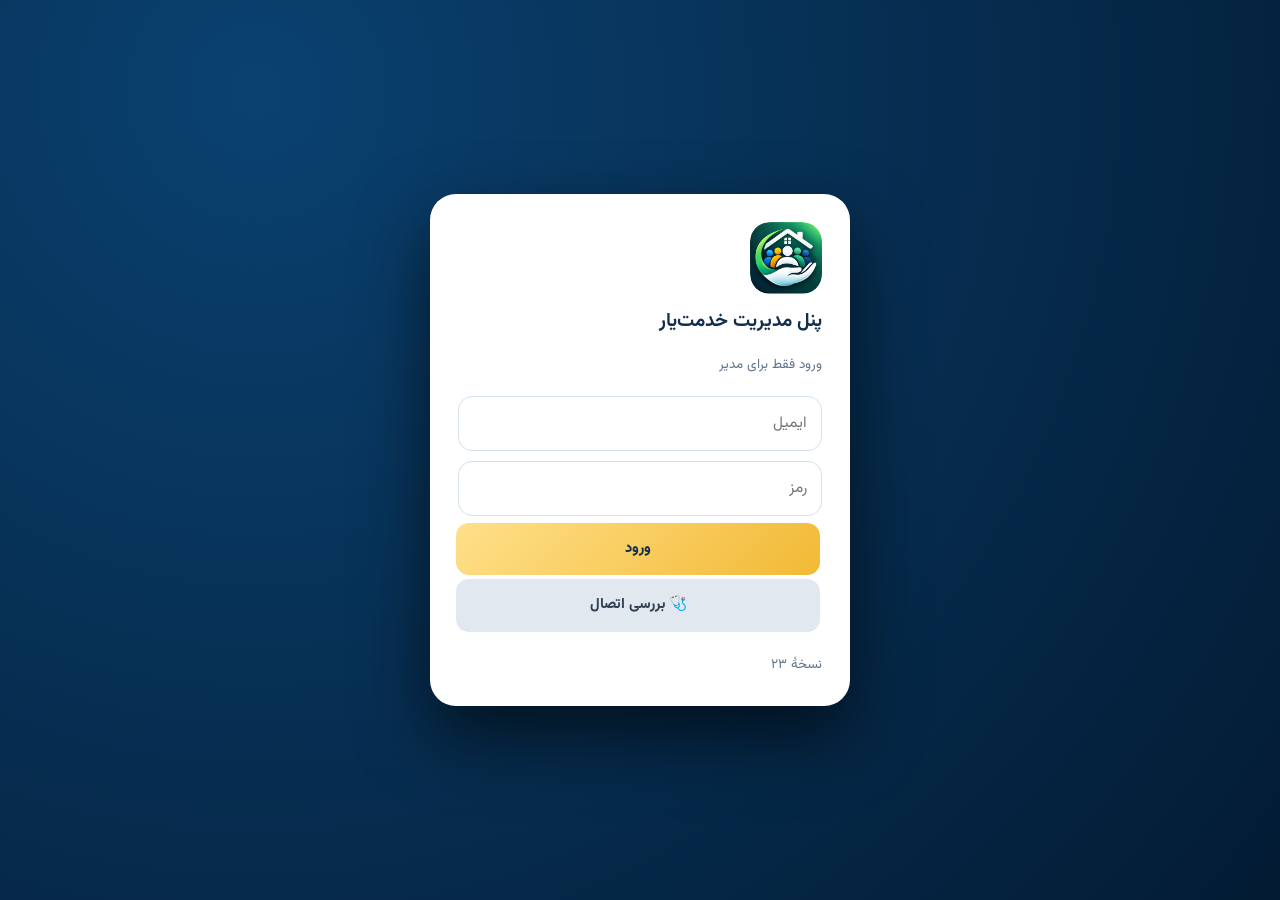
==== commit 9a971fe7: "Add files via upload" ====
--- a/admin.html
+++ b/admin.html
@@ -30,7 +30,7 @@
 #toast{position:fixed;bottom:90px;left:50%;transform:translate(-50%,30px);background:#062c50;color:#fff;padding:12px 22px;border-radius:99px;opacity:0;transition:.25s;z-index:99;pointer-events:none;font-weight:700}#toast.on{opacity:1;transform:translate(-50%,0)}#toast.er{background:#b91c1c}
 @media(max-width:820px){#sb{overflow-x:auto;justify-content:flex-start;gap:2px}.nb{flex:0 0 auto;min-width:66px}#app{display:block}#sb{position:fixed;bottom:0;top:auto;left:0;right:0;height:auto;flex-direction:row;padding:6px;justify-content:space-around;z-index:50;border-radius:20px 20px 0 0}.brand{display:none}.nb{flex-direction:column;gap:0;font-size:11.5px;padding:6px 4px;width:auto;text-align:center;position:relative}.nb i{font-size:22px}.bd{position:absolute;top:0;right:2px;margin:0;padding:0 6px}main{padding:16px 12px 100px}.fg{grid-template-columns:1fr}.tb h1{font-size:21px}.grid{grid-template-columns:1fr 1fr;gap:10px}.st{padding:14px}.st b{font-size:30px}.st i{font-size:40px}}
 </style><link rel="icon" type="image/png" href="icon-192.png"></head><body>
-<div id="login"><div class="lb"><img src="logo.png" width="72" height="72" alt="" style="border-radius:20px"><h2>پنل مدیریت خدمت‌یار</h2><p class="mu">ورود فقط برای مدیر</p><input id="em" type="email" placeholder="ایمیل" autocomplete="username"><input id="pw" type="password" placeholder="رمز" autocomplete="current-password"><button class="bt gd w" id="in">ورود</button><button class="bt gy w" id="dg" type="button">🩺 بررسی اتصال</button><p id="lm"></p><div id="dgo"></div><small class="mu">نسخهٔ ۲۲</small></div></div>
+<div id="login"><div class="lb"><img src="logo.png" width="72" height="72" alt="" style="border-radius:20px"><h2>پنل مدیریت خدمت‌یار</h2><p class="mu">ورود فقط برای مدیر</p><input id="em" type="email" placeholder="ایمیل" autocomplete="username"><input id="pw" type="password" placeholder="رمز" autocomplete="current-password"><button class="bt gd w" id="in">ورود</button><button class="bt gy w" id="dg" type="button">🩺 بررسی اتصال</button><p id="lm"></p><div id="dgo"></div><small class="mu">نسخهٔ ۲۳</small></div></div>
 <div id="app" hidden>
 <aside id="sb"><div class="brand"><img src="logo.png" width="48" height="48" alt="" style="border-radius:14px"><div><b>خدمت‌یار</b><small>پنل مدیریت</small></div></div>
 <button class="nb on" data-act="go" data-t="d"><i>📊</i>داشبورد</button><button class="nb" data-act="go" data-t="p"><i>🤝</i>همکاران<span class="bd" id="bp" hidden></span></button><button class="nb" data-act="go" data-t="a"><i>📣</i>تبلیغات</button><button class="nb" data-act="go" data-t="m"><i>🛒</i>بازار<span class="bd" id="bm" hidden></span></button><button class="nb" data-act="go" data-t="i"><i>📨</i>پیام‌ها<span class="bd" id="bi" hidden></span></button><button class="nb" data-act="go" data-t="c"><i>🎯</i>چالش</button><button class="nb" data-act="go" data-t="o"><i>📝</i>سفارش‌ها<span class="bd" id="bo" hidden></span></button><button class="nb" data-act="go" data-t="r"><i>🧰</i>حرفه‌ها</button><button class="nb" data-act="go" data-t="s"><i>⚙️</i>تنظیمات</button></aside>
@@ -68,7 +68,7 @@
 s(){return'<div class="card"><h2 style="margin-top:0">🖼️ عکس بالای صفحهٔ اصلی</h2><p class="mu">عکس را از گالری انتخاب کن؛ بعد از ذخیره برای همهٔ بازدیدکنندگان عوض می‌شود.</p>'+(D.h?'<img class="pv" src="'+e(D.h)+'" alt="">':'')+'<input type="file" id="hf" accept="image/*"><img id="hpv" class="pv" hidden>'+btn('hsave','ok','💾 ذخیره و نمایش برای همه',{})+btn('hreset','gy','↩ عکس پیش‌فرض',{})+'</div>'}};
 function show(t){TAB=t;document.querySelectorAll('.nb').forEach(b=>b.classList.toggle('on',b.dataset.t===t));$('ttl').textContent=TT[t];$('view').innerHTML=V[t]();scrollTo(0,0)}
 function badge(){const a=D.p.filter(x=>x.status==='pending').length,b=D.m.filter(x=>x.status==='pending').length;[['bp',a],['bm',b]].forEach(([i,n])=>{$(i).hidden=!n;$(i).textContent=n})}
-async function load(){const[p,a,m,h]=await Promise.all([api('providers?select=*&order=id.desc'),api('ads?select=*&order=id.desc'),api('listings?select=*&order=id.desc'),api('settings?key=eq.hero&select=value')]);D={p,a,m,h:(h[0]&&h[0].value&&h[0].value.image)||'',site:{},cats:null};D.i=await api('messages?select=*&order=id.desc').catch(()=>null);D.ch=await api('challenges?select=*&order=id.desc').catch(()=>null);D.en=await api('entries?select=id,challenge_id,name,phone,choice').catch(()=>[]);D.or=await api('orders?select=*&order=id.desc').catch(()=>null);(await api('settings?key=in.(site,cats,commission_rates)&select=key,value')).forEach(x=>{if(x.key==='site')D.site=x.value;if(x.key==='cats')D.cats=x.value;if(x.key==='commission_rates')D.cr=x.value});badge();show(TAB)}
+async function load(){const[p,a,m,h]=await Promise.all([api('providers?select=*&order=id.desc'),api('ads?select=*&order=id.desc'),api('listings?select=*&order=id.desc'),api('settings?key=eq.hero&select=value')]);D={p,a,m,h:(h[0]&&h[0].value&&h[0].value.image)||'',site:{},cats:null};D.i=await api('messages?select=*&order=id.desc').catch(()=>null);D.ch=await api('challenges?select=*&order=id.desc').catch(()=>null);D.en=await api('entries?select=id,challenge_id,name,phone,choice').catch(()=>[]);D.or=await api('orders?select=*&order=id.desc').catch(()=>null);await visits();(await api('settings?key=in.(site,cats,commission_rates)&select=key,value')).forEach(x=>{if(x.key==='site')D.site=x.value;if(x.key==='cats')D.cats=x.value;if(x.key==='commission_rates')D.cr=x.value});badge();show(TAB)}
 function start(){$('login').hidden=true;$('app').hidden=false;load().catch(x=>toast('خطا در بارگذاری: '+x.message,0))}
 function fm(o){$('fm').hidden=false;$('aid').value=o.id||'';$('an').value=o.name||'';$('at').value=o.type||'رستورانت';$('ad').value=o.description||'';$('aa').value=o.address||'';$('ap').value=o.phone||'';$('am').value=o.map_url||'';IMG=o.image_url||'';$('apv').src=IMG;$('apv').hidden=!IMG;setRows(o.menu||[]);$('as').value=o.starts_at||'';$('ae').value=o.ends_at||'';$('ast').value=o.status||'approved';$('ft').textContent=o.id?'ویرایش آگهی':'آگهی جدید';$('fm').scrollIntoView({behavior:'smooth'})}
 document.addEventListener('click',async ev=>{const b=ev.target.closest('[data-act]');if(!b)return;const d=b.dataset;try{switch(d.act){
@@ -195,5 +195,10 @@
 case'pcode':{if(!confirm('کد ورود جدید ساخته شود؟ کد قبلی این همکار باطل می‌شود.'))return;const A='ABCDEFGHJKMNPQRSTUVWXYZ23456789',c=Array.from(crypto.getRandomValues(new Uint8Array(8)),x=>A[x%A.length]).join('');await api('rpc/admin_set_provider_code','POST',{p_provider:+d.i,p_code:c},'return=minimal');prompt('کد ورود این همکار (فقط همین‌جا و همین یک بار دیده می‌شود؛ کپی کن و برایش بفرست):',c);break}
 case'pdoc':{const p=D.p.find(x=>x.id==d.i),r=await fetch(KY_CFG.url+'/storage/v1/object/sign/kyc/'+encodeURIComponent(p.extra.id_doc),{method:'POST',headers:{apikey:KY_CFG.key,Authorization:'Bearer '+T,'Content-Type':'application/json'},body:JSON.stringify({expiresIn:120})}),j=await r.json();if(!j.signedURL)throw Error('مدرک باز نشد');window.open(KY_CFG.url+'/storage/v1'+j.signedURL,'_blank','noopener');break}
 }}catch(x){toast(String(x.message).slice(0,140),0)}});
+
+const KB=()=>Date.now()+16200000;
+async function visits(){D.on=await api('sessions?select=sid&last_seen=gte.'+new Date(Date.now()-150000).toISOString()+'&limit=5000').catch(()=>null);D.dv=await api('daily_visits?select=day&day=gte.'+new Date(KB()-6*864e5).toISOString().slice(0,10)+'&limit=20000').catch(()=>null)}
+const VD0=V.d;V.d=function(){let h='';if(D.on===null||D.dv===null)h='<div class="card empty">برای آمار بازدید، فایل supabase-setup.sql را یک بار دیگر در Supabase اجرا کن (بی‌خطر است).</div>';else{const by={};D.dv.forEach(x=>by[x.day]=(by[x.day]||0)+1);const days=[...Array(7)].map((_,i)=>{const d=new Date(KB()-(6-i)*864e5).toISOString().slice(0,10);return[d,by[d]||0]}),mx=Math.max(1,...days.map(x=>x[1]));h='<div class="grid"><div class="st c2"><i>🟢</i><b>'+D.on.length+'</b><span>آنلاین همین حالا</span></div><div class="st c3"><i>👥</i><b>'+days[6][1]+'</b><span>نشست امروز</span></div><div class="st c4"><i>📅</i><b>'+days.reduce((s,x)=>s+x[1],0)+'</b><span>نشست ۷ روز اخیر</span></div></div><div class="card"><h2 style="margin-top:0">📈 بازدید ۷ روز اخیر</h2>'+days.map(([d,n])=>'<div style="display:flex;align-items:center;gap:8px;margin:4px 0"><span class="mu" style="width:78px">'+new Date(d).toLocaleDateString('fa-AF',{calendar:'persian',month:'numeric',day:'numeric',timeZone:'UTC'})+'</span><div style="flex:1;background:#e8eef5;border-radius:99px;overflow:hidden"><div style="width:'+Math.max(3,n/mx*100)+'%;background:linear-gradient(90deg,#22c55e,#15803d);height:14px"></div></div><b>'+n+'</b></div>').join('')+'<p class="mu">«نشست» یعنی یک بار باز کردن سایت در یک مرورگر؛ کسی که چند بار برگردد یا از چند دستگاه بیاید، چند نشست می‌شمارد. «آنلاین» یعنی در ۲٫۵ دقیقهٔ اخیر فعال بوده. آمار ناشناس است و ربات‌ها هم ممکن است شمرده شوند.</p></div>'}return h+VD0()};
+setInterval(async()=>{if(TAB==='d'&&!$('app').hidden){await visits();$('view').innerHTML=V.d()}},30000);
 if(T)api('admins?select=user_id').then(a=>a.length?start():out()).catch(out);
 </script></body></html>
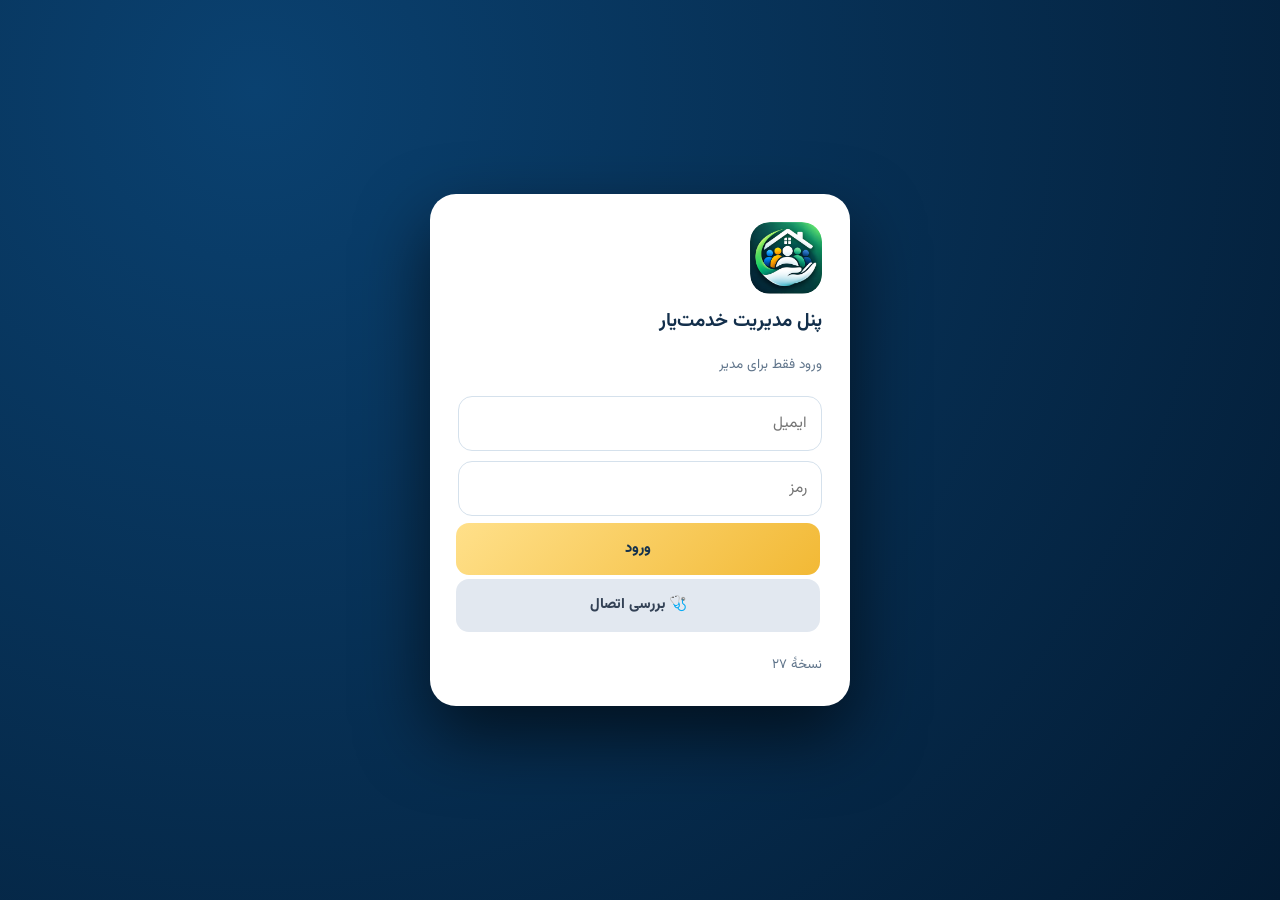
==== commit fb358882: "Add files via upload" ====
--- a/admin.html
+++ b/admin.html
@@ -1,4 +1,4 @@
-<!doctype html><html lang="fa" dir="rtl"><head><script src="config.js"></script><script>window.KY_CFG=window.KY_CFG||{url:"https://rkkjbkmnhzccucqbrqqt.supabase.co",key:"sb_publishable_Ty6EvQ6_VTkxHE8alPnH3A_bEeUyJq-"};</script><meta charset="utf-8"><meta name="viewport" content="width=device-width,initial-scale=1"><meta name="robots" content="noindex,nofollow"><meta http-equiv="Cache-Control" content="no-store"><title>پنل مدیریت خدمت‌یار</title>
+<!doctype html><html lang="fa" dir="rtl"><head><script src="config.js"></script><script src="quran-style.js"></script><link rel="stylesheet" href="https://fonts.googleapis.com/css2?family=Amiri+Quran&display=swap"><script>window.KY_CFG=window.KY_CFG||{url:"https://rkkjbkmnhzccucqbrqqt.supabase.co",key:"sb_publishable_Ty6EvQ6_VTkxHE8alPnH3A_bEeUyJq-"};</script><meta charset="utf-8"><meta name="viewport" content="width=device-width,initial-scale=1"><meta name="robots" content="noindex,nofollow"><meta http-equiv="Cache-Control" content="no-store"><title>پنل مدیریت خدمت‌یار</title>
 <link rel="stylesheet" href="https://fonts.googleapis.com/css2?family=Vazirmatn:wght@400;700;800&display=swap">
 <style>
 *{box-sizing:border-box}body{margin:0;background:#eef3f9;color:#132f4b;font:15.5px/1.85 Vazirmatn,Tahoma,sans-serif}button,input,select,textarea{font:inherit}
@@ -30,10 +30,10 @@
 #toast{position:fixed;bottom:90px;left:50%;transform:translate(-50%,30px);background:#062c50;color:#fff;padding:12px 22px;border-radius:99px;opacity:0;transition:.25s;z-index:99;pointer-events:none;font-weight:700}#toast.on{opacity:1;transform:translate(-50%,0)}#toast.er{background:#b91c1c}
 @media(max-width:820px){#sb{overflow-x:auto;justify-content:flex-start;gap:2px}.nb{flex:0 0 auto;min-width:66px}#app{display:block}#sb{position:fixed;bottom:0;top:auto;left:0;right:0;height:auto;flex-direction:row;padding:6px;justify-content:space-around;z-index:50;border-radius:20px 20px 0 0}.brand{display:none}.nb{flex-direction:column;gap:0;font-size:11.5px;padding:6px 4px;width:auto;text-align:center;position:relative}.nb i{font-size:22px}.bd{position:absolute;top:0;right:2px;margin:0;padding:0 6px}main{padding:16px 12px 100px}.fg{grid-template-columns:1fr}.tb h1{font-size:21px}.grid{grid-template-columns:1fr 1fr;gap:10px}.st{padding:14px}.st b{font-size:30px}.st i{font-size:40px}}
 </style><link rel="icon" type="image/png" href="icon-192.png"></head><body>
-<div id="login"><div class="lb"><img src="logo.png" width="72" height="72" alt="" style="border-radius:20px"><h2>پنل مدیریت خدمت‌یار</h2><p class="mu">ورود فقط برای مدیر</p><input id="em" type="email" placeholder="ایمیل" autocomplete="username"><input id="pw" type="password" placeholder="رمز" autocomplete="current-password"><button class="bt gd w" id="in">ورود</button><button class="bt gy w" id="dg" type="button">🩺 بررسی اتصال</button><p id="lm"></p><div id="dgo"></div><small class="mu">نسخهٔ ۲۳</small></div></div>
+<div id="login"><div class="lb"><img src="logo.png" width="72" height="72" alt="" style="border-radius:20px"><h2>پنل مدیریت خدمت‌یار</h2><p class="mu">ورود فقط برای مدیر</p><input id="em" type="email" placeholder="ایمیل" autocomplete="username"><input id="pw" type="password" placeholder="رمز" autocomplete="current-password"><button class="bt gd w" id="in">ورود</button><button class="bt gy w" id="dg" type="button">🩺 بررسی اتصال</button><p id="lm"></p><div id="dgo"></div><small class="mu">نسخهٔ ۲۷</small></div></div>
 <div id="app" hidden>
 <aside id="sb"><div class="brand"><img src="logo.png" width="48" height="48" alt="" style="border-radius:14px"><div><b>خدمت‌یار</b><small>پنل مدیریت</small></div></div>
-<button class="nb on" data-act="go" data-t="d"><i>📊</i>داشبورد</button><button class="nb" data-act="go" data-t="p"><i>🤝</i>همکاران<span class="bd" id="bp" hidden></span></button><button class="nb" data-act="go" data-t="a"><i>📣</i>تبلیغات</button><button class="nb" data-act="go" data-t="m"><i>🛒</i>بازار<span class="bd" id="bm" hidden></span></button><button class="nb" data-act="go" data-t="i"><i>📨</i>پیام‌ها<span class="bd" id="bi" hidden></span></button><button class="nb" data-act="go" data-t="c"><i>🎯</i>چالش</button><button class="nb" data-act="go" data-t="o"><i>📝</i>سفارش‌ها<span class="bd" id="bo" hidden></span></button><button class="nb" data-act="go" data-t="r"><i>🧰</i>حرفه‌ها</button><button class="nb" data-act="go" data-t="s"><i>⚙️</i>تنظیمات</button></aside>
+<button class="nb on" data-act="go" data-t="d"><i>📊</i>داشبورد</button><button class="nb" data-act="go" data-t="p"><i>🤝</i>همکاران<span class="bd" id="bp" hidden></span></button><button class="nb" data-act="go" data-t="a"><i>📣</i>تبلیغات</button><button class="nb" data-act="go" data-t="m"><i>🛒</i>بازار<span class="bd" id="bm" hidden></span></button><button class="nb" data-act="go" data-t="i"><i>📨</i>پیام‌ها<span class="bd" id="bi" hidden></span></button><button class="nb" data-act="go" data-t="c"><i>🎯</i>چالش</button><button class="nb" data-act="go" data-t="o"><i>📝</i>سفارش‌ها<span class="bd" id="bo" hidden></span></button><button class="nb" data-act="go" data-t="r"><i>🧰</i>حرفه‌ها</button><button class="nb" data-act="go" data-t="x"><i>🛡️</i>امنیت</button><button class="nb" data-act="go" data-t="s"><i>⚙️</i>تنظیمات</button></aside>
 <main><div class="tb"><h1 id="ttl"></h1><div><a class="bt gy" href="./" target="_blank" style="text-decoration:none;display:inline-block">مشاهدهٔ سایت ↗</a><button class="bt rd" id="out">خروج</button></div></div><div id="view"></div></main></div>
 <div id="toast"></div>
 <script>
@@ -55,7 +55,7 @@
 if(!a.length){out();m.innerHTML='ورود درست بود، ولی این ایمیل (<b dir="ltr">'+e(UEM)+'</b>) هنوز مدیر نیست. این را در SQL Editor اجرا کن:<pre>insert into admins(user_id) values (\''+e(UID)+'\') on conflict do nothing;</pre>';return}
 sessionStorage.setItem('t',T);m.textContent='';start()}catch(x){m.textContent=x.message}};
 $('pw').addEventListener('keydown',ev=>{if(ev.key==='Enter')$('in').click()});
-const TT={d:'داشبورد',p:'مدیریت همکاران',a:'مدیریت تبلیغات',m:'بازار خرید و فروش',r:'مدیریت حرفه‌ها',c:'چالش روزانه',o:'سفارش‌ها و کمیسیون',i:'پیام‌ها و گزارش‌ها',s:'تنظیمات سایت'},SL={pending:'در انتظار',approved:'تأیید شده',rejected:'ردشده',hidden:'پنهان',sold:'فروخته شد'};
+const TT={d:'داشبورد',p:'مدیریت همکاران',a:'مدیریت تبلیغات',m:'بازار خرید و فروش',r:'مدیریت حرفه‌ها',c:'چالش روزانه',o:'سفارش‌ها و کمیسیون',x:'امنیت، مدیران و گزارش تغییرات',i:'پیام‌ها و گزارش‌ها',s:'تنظیمات سایت'},SL={pending:'در انتظار',approved:'تأیید شده',rejected:'ردشده',hidden:'پنهان',sold:'فروخته شد'};
 const chip=s=>'<span class="ch '+s+'">'+SL[s]+'</span>',btn=(a,c,t,d)=>'<button class="bt '+c+'" data-act="'+a+'" '+Object.entries(d).map(([k,v])=>'data-'+k+'="'+e(v)+'"').join(' ')+'>'+t+'</button>';
 const flt=(k)=>'<div class="fl">'+[['all','همه'],['pending','در انتظار'],['approved','تأیید شده'],['rejected','ردشده']].map(([v,t])=>'<button class="'+(FL[k]===v?'on':'')+'" data-act="fl" data-k="'+k+'" data-v="'+v+'">'+t+'</button>').join('')+'</div>';
 const pc=x=>'<div class="it '+x.status+'"><div class="ib"><div class="ph">🤝</div><div><b>'+e(x.name)+'</b>'+chip(x.status)+'<div class="mu">'+e(x.cats.join('، '))+' | '+e(x.all_areas?'همه نواحی':x.areas.join('، '))+'</div><div class="mu">📞 '+e(x.phone)+(x.address?' — '+e(x.address):'')+'</div></div></div><div class="ac">'+(x.status!=='approved'?btn('ps','ok','✓ تأیید',{i:x.id,v:'approved'}):'')+(x.status!=='rejected'?btn('ps','no','✕ رد',{i:x.id,v:'rejected'}):'')+btn('pd','rd','🗑',{i:x.id})+'</div></div>';
@@ -68,7 +68,7 @@
 s(){return'<div class="card"><h2 style="margin-top:0">🖼️ عکس بالای صفحهٔ اصلی</h2><p class="mu">عکس را از گالری انتخاب کن؛ بعد از ذخیره برای همهٔ بازدیدکنندگان عوض می‌شود.</p>'+(D.h?'<img class="pv" src="'+e(D.h)+'" alt="">':'')+'<input type="file" id="hf" accept="image/*"><img id="hpv" class="pv" hidden>'+btn('hsave','ok','💾 ذخیره و نمایش برای همه',{})+btn('hreset','gy','↩ عکس پیش‌فرض',{})+'</div>'}};
 function show(t){TAB=t;document.querySelectorAll('.nb').forEach(b=>b.classList.toggle('on',b.dataset.t===t));$('ttl').textContent=TT[t];$('view').innerHTML=V[t]();scrollTo(0,0)}
 function badge(){const a=D.p.filter(x=>x.status==='pending').length,b=D.m.filter(x=>x.status==='pending').length;[['bp',a],['bm',b]].forEach(([i,n])=>{$(i).hidden=!n;$(i).textContent=n})}
-async function load(){const[p,a,m,h]=await Promise.all([api('providers?select=*&order=id.desc'),api('ads?select=*&order=id.desc'),api('listings?select=*&order=id.desc'),api('settings?key=eq.hero&select=value')]);D={p,a,m,h:(h[0]&&h[0].value&&h[0].value.image)||'',site:{},cats:null};D.i=await api('messages?select=*&order=id.desc').catch(()=>null);D.ch=await api('challenges?select=*&order=id.desc').catch(()=>null);D.en=await api('entries?select=id,challenge_id,name,phone,choice').catch(()=>[]);D.or=await api('orders?select=*&order=id.desc').catch(()=>null);await visits();(await api('settings?key=in.(site,cats,commission_rates)&select=key,value')).forEach(x=>{if(x.key==='site')D.site=x.value;if(x.key==='cats')D.cats=x.value;if(x.key==='commission_rates')D.cr=x.value});badge();show(TAB)}
+async function load(){const[p,a,m,h]=await Promise.all([api('providers?select=*&order=id.desc'),api('ads?select=*&order=id.desc'),api('listings?select=*&order=id.desc'),api('settings?key=eq.hero&select=value')]);D={p,a,m,h:(h[0]&&h[0].value&&h[0].value.image)||'',site:{},cats:null};D.i=await api('messages?select=*&order=id.desc').catch(()=>null);D.ch=await api('challenges?select=*&order=id.desc').catch(()=>null);D.en=await api('entries?select=id,challenge_id,name,phone,choice').catch(()=>[]);D.or=await api('orders?select=*&order=id.desc').catch(()=>null);await visits();D.ad=await api('rpc/admin_list_admins','POST',{}).catch(()=>null);D.bl=await api('blocked_phones?select=*&order=at.desc').catch(()=>null);D.au=await api('audit_log?select=*&order=id.desc&limit=100').catch(()=>null);(await api('settings?key=in.(site,cats,commission_rates)&select=key,value')).forEach(x=>{if(x.key==='site')D.site=x.value;if(x.key==='cats')D.cats=x.value;if(x.key==='commission_rates')D.cr=x.value});badge();show(TAB)}
 function start(){$('login').hidden=true;$('app').hidden=false;load().catch(x=>toast('خطا در بارگذاری: '+x.message,0))}
 function fm(o){$('fm').hidden=false;$('aid').value=o.id||'';$('an').value=o.name||'';$('at').value=o.type||'رستورانت';$('ad').value=o.description||'';$('aa').value=o.address||'';$('ap').value=o.phone||'';$('am').value=o.map_url||'';IMG=o.image_url||'';$('apv').src=IMG;$('apv').hidden=!IMG;setRows(o.menu||[]);$('as').value=o.starts_at||'';$('ae').value=o.ends_at||'';$('ast').value=o.status||'approved';$('ft').textContent=o.id?'ویرایش آگهی':'آگهی جدید';$('fm').scrollIntoView({behavior:'smooth'})}
 document.addEventListener('click',async ev=>{const b=ev.target.closest('[data-act]');if(!b)return;const d=b.dataset;try{switch(d.act){
@@ -200,5 +200,36 @@
 async function visits(){D.on=await api('sessions?select=sid&last_seen=gte.'+new Date(Date.now()-150000).toISOString()+'&limit=5000').catch(()=>null);D.dv=await api('daily_visits?select=day&day=gte.'+new Date(KB()-6*864e5).toISOString().slice(0,10)+'&limit=20000').catch(()=>null)}
 const VD0=V.d;V.d=function(){let h='';if(D.on===null||D.dv===null)h='<div class="card empty">برای آمار بازدید، فایل supabase-setup.sql را یک بار دیگر در Supabase اجرا کن (بی‌خطر است).</div>';else{const by={};D.dv.forEach(x=>by[x.day]=(by[x.day]||0)+1);const days=[...Array(7)].map((_,i)=>{const d=new Date(KB()-(6-i)*864e5).toISOString().slice(0,10);return[d,by[d]||0]}),mx=Math.max(1,...days.map(x=>x[1]));h='<div class="grid"><div class="st c2"><i>🟢</i><b>'+D.on.length+'</b><span>آنلاین همین حالا</span></div><div class="st c3"><i>👥</i><b>'+days[6][1]+'</b><span>نشست امروز</span></div><div class="st c4"><i>📅</i><b>'+days.reduce((s,x)=>s+x[1],0)+'</b><span>نشست ۷ روز اخیر</span></div></div><div class="card"><h2 style="margin-top:0">📈 بازدید ۷ روز اخیر</h2>'+days.map(([d,n])=>'<div style="display:flex;align-items:center;gap:8px;margin:4px 0"><span class="mu" style="width:78px">'+new Date(d).toLocaleDateString('fa-AF',{calendar:'persian',month:'numeric',day:'numeric',timeZone:'UTC'})+'</span><div style="flex:1;background:#e8eef5;border-radius:99px;overflow:hidden"><div style="width:'+Math.max(3,n/mx*100)+'%;background:linear-gradient(90deg,#22c55e,#15803d);height:14px"></div></div><b>'+n+'</b></div>').join('')+'<p class="mu">«نشست» یعنی یک بار باز کردن سایت در یک مرورگر؛ کسی که چند بار برگردد یا از چند دستگاه بیاید، چند نشست می‌شمارد. «آنلاین» یعنی در ۲٫۵ دقیقهٔ اخیر فعال بوده. آمار ناشناس است و ربات‌ها هم ممکن است شمرده شوند.</p></div>'}return h+VD0()};
 setInterval(async()=>{if(TAB==='d'&&!$('app').hidden){await visits();$('view').innerHTML=V.d()}},30000);
+const VO0=V.o;V.o=function(){return btn('oauto','gy','⏱ اجرای تأیید خودکار سفارش‌های ۲۴ ساعت‌گذشته',{})+'<p class="mu">سفارشی که همکار پایانش را ثبت کرده و مشتری ۲۴ ساعت اعتراض نکرده، خودکار تکمیل می‌شود (هر ساعت اجرا می‌شود؛ اگر pg_cron فعال نیست از این دکمه استفاده کن).</p>'+VO0()};
+document.addEventListener('click',async ev=>{const b=ev.target.closest('[data-act="oauto"]');if(!b)return;try{const n=await api('rpc/admin_orders_autoconfirm','POST',{});toast((n||0)+' سفارش خودکار تکمیل شد ✓');await load();show('o')}catch(x){toast(String(x.message).slice(0,140),0)}});
+
+const SUG={"سولر و برق خورشیدی":["نصب پنل سولر","تعمیر اینورتر","باتری و کنترولر","سیم‌کشی خورشیدی"],"جنراتور و انجن":["تعمیر جنراتور","انجن آب‌کش","سرویس و تیل","لوازم یدکی"],"ریکشا و موتورسایکل":["ریکشا","موتورسایکل (بایک)","تعمیر موتورسایکل"],"کارگر روزمزد":["کارگر ساختمانی","کارگر باربری","باغبانی","نظافت"],"نظافت و خدمات خانه":["نظافت خانه","قالین‌شویی","شستشوی مبل","آب‌رسانی"],"نل‌کشی و آب":["نل‌کشی","پمپ آب","تانکی آب","کانال و فاضلاب"],"لودر و ماشین‌آلات":["لودر","کرایه ماشین‌آلات","موتر باربری"],"زرگری و ساعت‌سازی":["زرگری","تعمیر ساعت"]},SIC={"سولر و برق خورشیدی":"☀️","جنراتور و انجن":"⚙️","ریکشا و موتورسایکل":"🛺","کارگر روزمزد":"👷","نظافت و خدمات خانه":"🧹","نل‌کشی و آب":"🚰","لودر و ماشین‌آلات":"🚜","زرگری و ساعت‌سازی":"💍"};
+const VR0=V.r;V.r=function(){return btn('csug','gd','🇦🇫 افزودن حرفه‌های پیشنهادی بازار افغانستان',{})+'<p class="mu">سولر، جنراتور، ریکشا، کارگر روزمزد، نظافت، نل‌کشی، لودر و زرگری. فقط موارد جدید اضافه می‌شوند و چیزی پاک نمی‌شود؛ بعدش «ذخیره و انتشار» را بزن.</p>'+VR0()};
+const shortId=u=>String(u||'').slice(0,8);
+V.x=function(){const off=ST().ordersOff;return'<div class="card"><h2 style="margin-top:0">👥 مدیران سایت</h2>'+(D.ad===null?'<p class="mu">برای این بخش، supabase-setup.sql را دوباره اجرا کن.</p>':D.ad.map(x=>'<div class="row" style="display:flex;justify-content:space-between;gap:8px;padding:6px 0;border-bottom:1px solid #e3ecf5"><span dir="ltr">'+e(x.email)+'</span>'+btn('addel','rd','حذف',{u:x.user_id})+'</div>').join(''))+'<p class="mu">برای مدیر جدید، اول در Supabase ← Authentication ← Users کاربر بساز (Auto Confirm)، بعد ایمیلش را اینجا بنویس.</p><div style="display:flex;gap:6px"><input id="adem" type="email" placeholder="ایمیل مدیر جدید" dir="ltr">'+btn('adadd','ok','＋ افزودن',{})+'</div></div>'+
+'<div class="card"><h2 style="margin-top:0">⏸ تعطیلی ثبت سفارش</h2><label class="chk"><input type="checkbox" id="ofOn"'+(off?' checked':'')+'> ثبت سفارش بسته باشد</label><input id="ofMsg" placeholder="پیام برای مردم (اختیاری)" value="'+e(ST().ordersOffMsg||'')+'">'+btn('ofsave','ok','💾 ذخیره',{})+'<p class="mu">وقتی روشن باشد، سفارش جدید حتی از سمت سرور هم پذیرفته نمی‌شود (سفارش‌های قبلی ادامه دارند).</p></div>'+
+'<div class="card"><h2 style="margin-top:0">🚫 شماره‌های مسدود</h2>'+(D.bl===null?'<p class="mu">برای این بخش، supabase-setup.sql را دوباره اجرا کن.</p>':(D.bl.map(x=>'<div style="display:flex;justify-content:space-between;gap:8px;padding:6px 0;border-bottom:1px solid #e3ecf5"><span dir="ltr">'+e(x.phone)+'</span><span class="mu">'+e(x.reason||'')+'</span>'+btn('bldel','gy','رفع مسدودی',{p:x.phone})+'</div>').join('')||'<p class="mu">شمارهٔ مسدودی نیست.</p>'))+'<div class="fg"><div><label>شماره</label><input id="blp" inputmode="tel"></div><div><label>دلیل</label><input id="blr"></div></div>'+btn('bladd','rd','🚫 مسدود کن',{})+'<p class="mu">شمارهٔ مسدود نمی‌تواند سفارش، پیام، آگهی، ثبت‌نام یا شرکت در چالش بدهد.</p></div>'+
+'<div class="card"><h2 style="margin-top:0">🧾 گزارش تغییرات مدیر (۱۰۰ مورد آخر)</h2>'+(D.au===null?'<p class="mu">برای این بخش، supabase-setup.sql را دوباره اجرا کن.</p>':(D.au.map(x=>'<div class="mu" style="padding:4px 0;border-bottom:1px dashed #e3ecf5">'+e(new Date(x.at).toLocaleString('fa-AF'))+' — '+e(shortId(x.actor))+' — <b>'+e(x.op)+'</b> '+e(x.tbl)+' #'+e(x.row_id||'')+'</div>').join('')||'<p class="mu">هنوز تغییری ثبت نشده.</p>'))+'</div>'};
+document.addEventListener('click',async ev=>{const b=ev.target.closest('[data-act]');if(!b)return;const d=b.dataset;try{switch(d.act){
+case'csug':{const c=CT();let n=0;Object.keys(SUG).forEach(k=>{if(!c.tree[k]){c.tree[k]=SUG[k].slice();c.icons[k]=SIC[k];n++}});toast(n?n+' حرفهٔ جدید اضافه شد؛ «ذخیره و انتشار» را بزن':'همهٔ این حرفه‌ها از قبل هست',!!n);show('r');break}
+case'adadd':{const m=$('adem').value.trim();if(!m)return;await api('rpc/admin_add_admin','POST',{p_email:m});toast('مدیر اضافه شد ✓');await load();show('x');break}
+case'addel':if(confirm('این مدیر حذف شود؟')){await api('rpc/admin_remove_admin','POST',{p_user:d.u});toast('حذف شد');await load();show('x')}break;
+case'ofsave':await saveSite({ordersOff:$('ofOn').checked,ordersOffMsg:$('ofMsg').value.trim()});break;
+case'bladd':{const p=$('blp').value.replace(/[\s-]/g,'');if(p.length<7)return toast('شمارهٔ درست را بنویس',0);await api('blocked_phones','POST',{phone:p,reason:$('blr').value.trim()||null},'return=minimal');toast('مسدود شد ✓');await load();show('x');break}
+case'bldel':await api('blocked_phones?phone=eq.'+encodeURIComponent(d.p),'DELETE');toast('رفع مسدودی شد');await load();show('x');break;
+case'ocsv':{const H=['code','status','kind','category','area','customer_name','customer_phone','provider','agreed_price','final_amount','commission_rate','commission_amount','commission_status','created_at'],pn=id=>(D.p.find(p=>p.id===id)||{}).name||'',rows=D.or.map(o=>H.map(h=>h==='provider'?pn(o.provider_id):o[h]).map(v=>'"'+String(v??'').replace(/"/g,'""')+'"').join(','));const u=URL.createObjectURL(new Blob(['\ufeff'+H.join(',')+'\n'+rows.join('\n')],{type:'text/csv;charset=utf-8'})),l=document.createElement('a');l.href=u;l.download='orders-'+new Date().toISOString().slice(0,10)+'.csv';l.click();toast('فایل CSV دانلود شد ✓');break}
+}}catch(x){toast(String(x.message).slice(0,140),0)}});
+const VO1=V.o;V.o=function(){return btn('ocsv','gy','⬇️ خروجی CSV سفارش‌ها (برای تسویه)',{})+VO1()};
+
+const QPR=[['کرم','#fffdf4','#15283a'],['سفید','#ffffff','#111827'],['سبز ملایم','#f1f8f4','#14352a'],['آبی ملایم','#f0f6fc','#10273f'],['خاکستری','#f3f4f6','#111827'],['شب','#0f172a','#f1f5f9']];
+const qget=()=>({frame:$('qfr').value,bg:$('qbg').value,tx:$('qtx').value,c1:$('qc1').value,c2:$('qc2').value,dc:$('qdc').value,ar:$('qar2').value,size:+$('qsz').value||26});
+function qprev(){const p=$('qpvs');if(!p||!$('qpvt'))return;const q=qget();p.textContent=kyQuranCss(q,'#qpv');$('qpvt').innerHTML=kyQuranText('ٱلْحَمْدُ لِلَّهِ رَبِّ ٱلْعَـٰلَمِينَ',q.ar,e)+' <span class="qn"><b class="qm">۲</b></span>';$('qpvt').style.fontSize=q.size+'px'}
+const VS8=V.s;V.s=function(){const q=ST().quran||{};setTimeout(qprev,60);return VS8()+'<div class="card"><h2 style="margin-top:0">📖 ظاهر قرآن</h2><p class="mu">حاشیه، رنگ زمینه، رنگ متن و اعراب صفحهٔ قرآن. پیش‌نمایش پایین زنده است؛ بعد از «ذخیره» روی همهٔ دستگاه‌ها عوض می‌شود.</p><style id="qpvs"></style><div id="qpv"><div class="q-frame"><div class="q-cart">سورة الفاتحة</div><div class="qv" id="qpvt" style="text-align:center;line-height:2.3;font-family:\'Amiri Quran\',serif;margin:6px 0"></div><div class="q-num">۱</div></div></div><div class="fl" style="margin-top:12px">'+QPR.map((p,i)=>'<button data-act="qpre" data-i="'+i+'" style="border-left:14px solid '+p[1]+'">'+p[0]+'</button>').join('')+'</div><div class="g2"><div><label>حاشیه</label><select id="qfr" class="qo"><option value="full">تذهیب کامل</option><option value="simple"'+(q.frame==='simple'?' selected':'')+'>ساده (یک خط)</option><option value="none"'+(q.frame==='none'?' selected':'')+'>بدون حاشیه</option></select></div><div><label>اعراب</label><select id="qar2" class="qo"><option value="full">نمایش کامل (متن اصلی)</option><option value="color"'+(q.ar==='color'?' selected':'')+'>اعراب با رنگ جدا</option><option value="none"'+(q.ar==='none'?' selected':'')+'>بدون اعراب (ساده‌شده)</option></select></div><div><label>رنگ زمینه</label><input type="color" id="qbg" class="qo" value="'+(q.bg||'#fffdf4')+'"></div><div><label>رنگ متن آیه</label><input type="color" id="qtx" class="qo" value="'+(q.tx||'#15283a')+'"></div><div><label>رنگ حاشیه (اصلی)</label><input type="color" id="qc1" class="qo" value="'+(q.c1||'#b8860b')+'"></div><div><label>رنگ حاشیه (دوم)</label><input type="color" id="qc2" class="qo" value="'+(q.c2||'#0f766e')+'"></div><div><label>رنگ اعراب (حالت رنگی)</label><input type="color" id="qdc" class="qo" value="'+(q.dc||'#c2410c')+'"></div><div><label>اندازهٔ پیش‌فرض خط (۲۰ تا ۴۰)</label><input type="number" id="qsz" class="qo" min="20" max="40" value="'+(q.size||26)+'"></div></div><p class="mu">⚠️ «بدون اعراب» متن را ساده می‌کند و با رسم‌الخط اصلی قرآن یکی نیست؛ برای تلاوت درست، «نمایش کامل» را نگه دار. خواننده هم در صفحهٔ قرآن دکمهٔ «اعراب» دارد.</p>'+btn('qsave','ok','💾 ذخیره و انتشار',{})+btn('qreset','gy','↩ پیش‌فرض',{})+'</div>'};
+document.addEventListener('input',ev=>{if(ev.target.classList&&ev.target.classList.contains('qo'))qprev()});document.addEventListener('change',ev=>{if(ev.target.classList&&ev.target.classList.contains('qo'))qprev()});
+document.addEventListener('click',async ev=>{const b=ev.target.closest('[data-act]');if(!b)return;const d=b.dataset;try{switch(d.act){
+case'qpre':{const p=QPR[+d.i];$('qbg').value=p[1];$('qtx').value=p[2];qprev();break}
+case'qsave':{const q=qget();if(q.size<20||q.size>40)return toast('اندازهٔ خط بین ۲۰ و ۴۰ باشد',0);await saveSite({quran:q});break}
+case'qreset':await saveSite({quran:null});show('s');break;
+}}catch(x){toast(String(x.message).slice(0,140),0)}});
 if(T)api('admins?select=user_id').then(a=>a.length?start():out()).catch(out);
 </script></body></html>
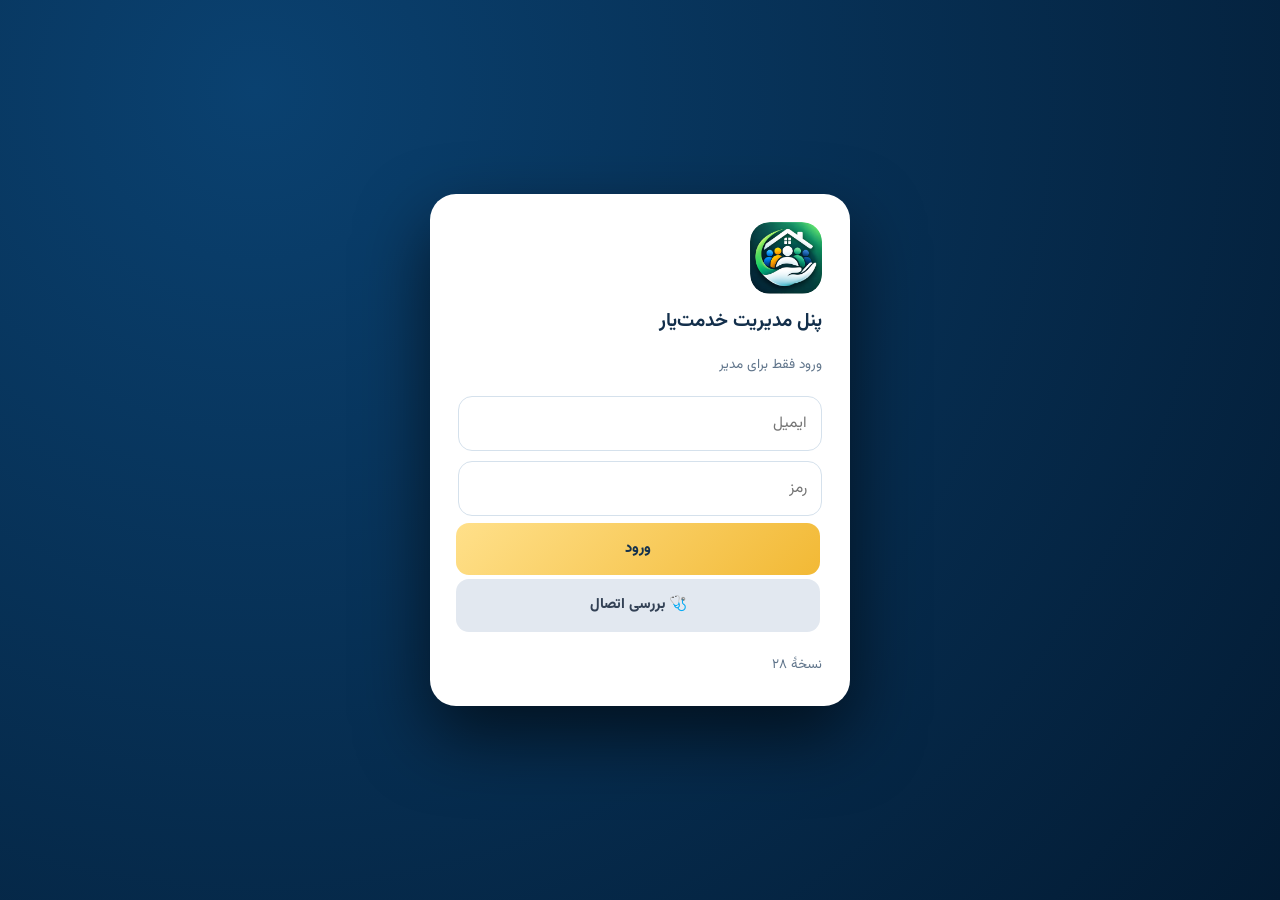
==== commit 64e85edc: "Add files via upload" ====
--- a/admin.html
+++ b/admin.html
@@ -30,10 +30,10 @@
 #toast{position:fixed;bottom:90px;left:50%;transform:translate(-50%,30px);background:#062c50;color:#fff;padding:12px 22px;border-radius:99px;opacity:0;transition:.25s;z-index:99;pointer-events:none;font-weight:700}#toast.on{opacity:1;transform:translate(-50%,0)}#toast.er{background:#b91c1c}
 @media(max-width:820px){#sb{overflow-x:auto;justify-content:flex-start;gap:2px}.nb{flex:0 0 auto;min-width:66px}#app{display:block}#sb{position:fixed;bottom:0;top:auto;left:0;right:0;height:auto;flex-direction:row;padding:6px;justify-content:space-around;z-index:50;border-radius:20px 20px 0 0}.brand{display:none}.nb{flex-direction:column;gap:0;font-size:11.5px;padding:6px 4px;width:auto;text-align:center;position:relative}.nb i{font-size:22px}.bd{position:absolute;top:0;right:2px;margin:0;padding:0 6px}main{padding:16px 12px 100px}.fg{grid-template-columns:1fr}.tb h1{font-size:21px}.grid{grid-template-columns:1fr 1fr;gap:10px}.st{padding:14px}.st b{font-size:30px}.st i{font-size:40px}}
 </style><link rel="icon" type="image/png" href="icon-192.png"></head><body>
-<div id="login"><div class="lb"><img src="logo.png" width="72" height="72" alt="" style="border-radius:20px"><h2>پنل مدیریت خدمت‌یار</h2><p class="mu">ورود فقط برای مدیر</p><input id="em" type="email" placeholder="ایمیل" autocomplete="username"><input id="pw" type="password" placeholder="رمز" autocomplete="current-password"><button class="bt gd w" id="in">ورود</button><button class="bt gy w" id="dg" type="button">🩺 بررسی اتصال</button><p id="lm"></p><div id="dgo"></div><small class="mu">نسخهٔ ۲۷</small></div></div>
+<div id="login"><div class="lb"><img src="logo.png" width="72" height="72" alt="" style="border-radius:20px"><h2>پنل مدیریت خدمت‌یار</h2><p class="mu">ورود فقط برای مدیر</p><input id="em" type="email" placeholder="ایمیل" autocomplete="username"><input id="pw" type="password" placeholder="رمز" autocomplete="current-password"><button class="bt gd w" id="in">ورود</button><button class="bt gy w" id="dg" type="button">🩺 بررسی اتصال</button><p id="lm"></p><div id="dgo"></div><small class="mu">نسخهٔ ۲۸</small></div></div>
 <div id="app" hidden>
 <aside id="sb"><div class="brand"><img src="logo.png" width="48" height="48" alt="" style="border-radius:14px"><div><b>خدمت‌یار</b><small>پنل مدیریت</small></div></div>
-<button class="nb on" data-act="go" data-t="d"><i>📊</i>داشبورد</button><button class="nb" data-act="go" data-t="p"><i>🤝</i>همکاران<span class="bd" id="bp" hidden></span></button><button class="nb" data-act="go" data-t="a"><i>📣</i>تبلیغات</button><button class="nb" data-act="go" data-t="m"><i>🛒</i>بازار<span class="bd" id="bm" hidden></span></button><button class="nb" data-act="go" data-t="i"><i>📨</i>پیام‌ها<span class="bd" id="bi" hidden></span></button><button class="nb" data-act="go" data-t="c"><i>🎯</i>چالش</button><button class="nb" data-act="go" data-t="o"><i>📝</i>سفارش‌ها<span class="bd" id="bo" hidden></span></button><button class="nb" data-act="go" data-t="r"><i>🧰</i>حرفه‌ها</button><button class="nb" data-act="go" data-t="x"><i>🛡️</i>امنیت</button><button class="nb" data-act="go" data-t="s"><i>⚙️</i>تنظیمات</button></aside>
+<button class="nb on" data-act="go" data-t="d"><i>📊</i>داشبورد</button><button class="nb" data-act="go" data-t="p"><i>🤝</i>همکاران<span class="bd" id="bp" hidden></span></button><button class="nb" data-act="go" data-t="a"><i>📣</i>تبلیغات</button><button class="nb" data-act="go" data-t="m"><i>🛒</i>بازار<span class="bd" id="bm" hidden></span></button><button class="nb" data-act="go" data-t="i"><i>📨</i>پیام‌ها<span class="bd" id="bi" hidden></span></button><button class="nb" data-act="go" data-t="c"><i>🎯</i>چالش</button><button class="nb" data-act="go" data-t="o"><i>📝</i>سفارش‌ها<span class="bd" id="bo" hidden></span></button><button class="nb" data-act="go" data-t="r"><i>🧰</i>حرفه‌ها</button><button class="nb" data-act="go" data-t="e"><i>🏠</i>املاک</button><button class="nb" data-act="go" data-t="x"><i>🛡️</i>امنیت</button><button class="nb" data-act="go" data-t="s"><i>⚙️</i>تنظیمات</button></aside>
 <main><div class="tb"><h1 id="ttl"></h1><div><a class="bt gy" href="./" target="_blank" style="text-decoration:none;display:inline-block">مشاهدهٔ سایت ↗</a><button class="bt rd" id="out">خروج</button></div></div><div id="view"></div></main></div>
 <div id="toast"></div>
 <script>
@@ -55,7 +55,7 @@
 if(!a.length){out();m.innerHTML='ورود درست بود، ولی این ایمیل (<b dir="ltr">'+e(UEM)+'</b>) هنوز مدیر نیست. این را در SQL Editor اجرا کن:<pre>insert into admins(user_id) values (\''+e(UID)+'\') on conflict do nothing;</pre>';return}
 sessionStorage.setItem('t',T);m.textContent='';start()}catch(x){m.textContent=x.message}};
 $('pw').addEventListener('keydown',ev=>{if(ev.key==='Enter')$('in').click()});
-const TT={d:'داشبورد',p:'مدیریت همکاران',a:'مدیریت تبلیغات',m:'بازار خرید و فروش',r:'مدیریت حرفه‌ها',c:'چالش روزانه',o:'سفارش‌ها و کمیسیون',x:'امنیت، مدیران و گزارش تغییرات',i:'پیام‌ها و گزارش‌ها',s:'تنظیمات سایت'},SL={pending:'در انتظار',approved:'تأیید شده',rejected:'ردشده',hidden:'پنهان',sold:'فروخته شد'};
+const TT={d:'داشبورد',p:'مدیریت همکاران',a:'مدیریت تبلیغات',m:'بازار خرید و فروش',r:'مدیریت حرفه‌ها',c:'چالش روزانه',o:'سفارش‌ها و کمیسیون',x:'امنیت، مدیران و گزارش تغییرات',e:'املاک (آگهی راهنماها)',i:'پیام‌ها و گزارش‌ها',s:'تنظیمات سایت'},SL={pending:'در انتظار',approved:'تأیید شده',rejected:'ردشده',hidden:'پنهان',sold:'فروخته شد'};
 const chip=s=>'<span class="ch '+s+'">'+SL[s]+'</span>',btn=(a,c,t,d)=>'<button class="bt '+c+'" data-act="'+a+'" '+Object.entries(d).map(([k,v])=>'data-'+k+'="'+e(v)+'"').join(' ')+'>'+t+'</button>';
 const flt=(k)=>'<div class="fl">'+[['all','همه'],['pending','در انتظار'],['approved','تأیید شده'],['rejected','ردشده']].map(([v,t])=>'<button class="'+(FL[k]===v?'on':'')+'" data-act="fl" data-k="'+k+'" data-v="'+v+'">'+t+'</button>').join('')+'</div>';
 const pc=x=>'<div class="it '+x.status+'"><div class="ib"><div class="ph">🤝</div><div><b>'+e(x.name)+'</b>'+chip(x.status)+'<div class="mu">'+e(x.cats.join('، '))+' | '+e(x.all_areas?'همه نواحی':x.areas.join('، '))+'</div><div class="mu">📞 '+e(x.phone)+(x.address?' — '+e(x.address):'')+'</div></div></div><div class="ac">'+(x.status!=='approved'?btn('ps','ok','✓ تأیید',{i:x.id,v:'approved'}):'')+(x.status!=='rejected'?btn('ps','no','✕ رد',{i:x.id,v:'rejected'}):'')+btn('pd','rd','🗑',{i:x.id})+'</div></div>';
@@ -68,7 +68,7 @@
 s(){return'<div class="card"><h2 style="margin-top:0">🖼️ عکس بالای صفحهٔ اصلی</h2><p class="mu">عکس را از گالری انتخاب کن؛ بعد از ذخیره برای همهٔ بازدیدکنندگان عوض می‌شود.</p>'+(D.h?'<img class="pv" src="'+e(D.h)+'" alt="">':'')+'<input type="file" id="hf" accept="image/*"><img id="hpv" class="pv" hidden>'+btn('hsave','ok','💾 ذخیره و نمایش برای همه',{})+btn('hreset','gy','↩ عکس پیش‌فرض',{})+'</div>'}};
 function show(t){TAB=t;document.querySelectorAll('.nb').forEach(b=>b.classList.toggle('on',b.dataset.t===t));$('ttl').textContent=TT[t];$('view').innerHTML=V[t]();scrollTo(0,0)}
 function badge(){const a=D.p.filter(x=>x.status==='pending').length,b=D.m.filter(x=>x.status==='pending').length;[['bp',a],['bm',b]].forEach(([i,n])=>{$(i).hidden=!n;$(i).textContent=n})}
-async function load(){const[p,a,m,h]=await Promise.all([api('providers?select=*&order=id.desc'),api('ads?select=*&order=id.desc'),api('listings?select=*&order=id.desc'),api('settings?key=eq.hero&select=value')]);D={p,a,m,h:(h[0]&&h[0].value&&h[0].value.image)||'',site:{},cats:null};D.i=await api('messages?select=*&order=id.desc').catch(()=>null);D.ch=await api('challenges?select=*&order=id.desc').catch(()=>null);D.en=await api('entries?select=id,challenge_id,name,phone,choice').catch(()=>[]);D.or=await api('orders?select=*&order=id.desc').catch(()=>null);await visits();D.ad=await api('rpc/admin_list_admins','POST',{}).catch(()=>null);D.bl=await api('blocked_phones?select=*&order=at.desc').catch(()=>null);D.au=await api('audit_log?select=*&order=id.desc&limit=100').catch(()=>null);(await api('settings?key=in.(site,cats,commission_rates)&select=key,value')).forEach(x=>{if(x.key==='site')D.site=x.value;if(x.key==='cats')D.cats=x.value;if(x.key==='commission_rates')D.cr=x.value});badge();show(TAB)}
+async function load(){const[p,a,m,h]=await Promise.all([api('providers?select=*&order=id.desc'),api('ads?select=*&order=id.desc'),api('listings?select=*&order=id.desc'),api('settings?key=eq.hero&select=value')]);D={p,a,m,h:(h[0]&&h[0].value&&h[0].value.image)||'',site:{},cats:null};D.i=await api('messages?select=*&order=id.desc').catch(()=>null);D.ch=await api('challenges?select=*&order=id.desc').catch(()=>null);D.en=await api('entries?select=id,challenge_id,name,phone,choice').catch(()=>[]);D.or=await api('orders?select=*&order=id.desc').catch(()=>null);await visits();D.ad=await api('rpc/admin_list_admins','POST',{}).catch(()=>null);D.bl=await api('blocked_phones?select=*&order=at.desc').catch(()=>null);D.au=await api('audit_log?select=*&order=id.desc&limit=100').catch(()=>null);D.pr=await api('properties?select=*&order=id.desc&limit=300').catch(()=>null);(await api('settings?key=in.(site,cats,commission_rates)&select=key,value')).forEach(x=>{if(x.key==='site')D.site=x.value;if(x.key==='cats')D.cats=x.value;if(x.key==='commission_rates')D.cr=x.value});badge();show(TAB)}
 function start(){$('login').hidden=true;$('app').hidden=false;load().catch(x=>toast('خطا در بارگذاری: '+x.message,0))}
 function fm(o){$('fm').hidden=false;$('aid').value=o.id||'';$('an').value=o.name||'';$('at').value=o.type||'رستورانت';$('ad').value=o.description||'';$('aa').value=o.address||'';$('ap').value=o.phone||'';$('am').value=o.map_url||'';IMG=o.image_url||'';$('apv').src=IMG;$('apv').hidden=!IMG;setRows(o.menu||[]);$('as').value=o.starts_at||'';$('ae').value=o.ends_at||'';$('ast').value=o.status||'approved';$('ft').textContent=o.id?'ویرایش آگهی':'آگهی جدید';$('fm').scrollIntoView({behavior:'smooth'})}
 document.addEventListener('click',async ev=>{const b=ev.target.closest('[data-act]');if(!b)return;const d=b.dataset;try{switch(d.act){
@@ -203,7 +203,7 @@
 const VO0=V.o;V.o=function(){return btn('oauto','gy','⏱ اجرای تأیید خودکار سفارش‌های ۲۴ ساعت‌گذشته',{})+'<p class="mu">سفارشی که همکار پایانش را ثبت کرده و مشتری ۲۴ ساعت اعتراض نکرده، خودکار تکمیل می‌شود (هر ساعت اجرا می‌شود؛ اگر pg_cron فعال نیست از این دکمه استفاده کن).</p>'+VO0()};
 document.addEventListener('click',async ev=>{const b=ev.target.closest('[data-act="oauto"]');if(!b)return;try{const n=await api('rpc/admin_orders_autoconfirm','POST',{});toast((n||0)+' سفارش خودکار تکمیل شد ✓');await load();show('o')}catch(x){toast(String(x.message).slice(0,140),0)}});
 
-const SUG={"سولر و برق خورشیدی":["نصب پنل سولر","تعمیر اینورتر","باتری و کنترولر","سیم‌کشی خورشیدی"],"جنراتور و انجن":["تعمیر جنراتور","انجن آب‌کش","سرویس و تیل","لوازم یدکی"],"ریکشا و موتورسایکل":["ریکشا","موتورسایکل (بایک)","تعمیر موتورسایکل"],"کارگر روزمزد":["کارگر ساختمانی","کارگر باربری","باغبانی","نظافت"],"نظافت و خدمات خانه":["نظافت خانه","قالین‌شویی","شستشوی مبل","آب‌رسانی"],"نل‌کشی و آب":["نل‌کشی","پمپ آب","تانکی آب","کانال و فاضلاب"],"لودر و ماشین‌آلات":["لودر","کرایه ماشین‌آلات","موتر باربری"],"زرگری و ساعت‌سازی":["زرگری","تعمیر ساعت"]},SIC={"سولر و برق خورشیدی":"☀️","جنراتور و انجن":"⚙️","ریکشا و موتورسایکل":"🛺","کارگر روزمزد":"👷","نظافت و خدمات خانه":"🧹","نل‌کشی و آب":"🚰","لودر و ماشین‌آلات":"🚜","زرگری و ساعت‌سازی":"💍"};
+const SUG={"راهنمای املاک":["کرایه","گروی","فروش","زمین و پلاټ"],"سولر و برق خورشیدی":["نصب پنل سولر","تعمیر اینورتر","باتری و کنترولر","سیم‌کشی خورشیدی"],"جنراتور و انجن":["تعمیر جنراتور","انجن آب‌کش","سرویس و تیل","لوازم یدکی"],"ریکشا و موتورسایکل":["ریکشا","موتورسایکل (بایک)","تعمیر موتورسایکل"],"کارگر روزمزد":["کارگر ساختمانی","کارگر باربری","باغبانی","نظافت"],"نظافت و خدمات خانه":["نظافت خانه","قالین‌شویی","شستشوی مبل","آب‌رسانی"],"نل‌کشی و آب":["نل‌کشی","پمپ آب","تانکی آب","کانال و فاضلاب"],"لودر و ماشین‌آلات":["لودر","کرایه ماشین‌آلات","موتر باربری"],"زرگری و ساعت‌سازی":["زرگری","تعمیر ساعت"]},SIC={"راهنمای املاک":"🏠","سولر و برق خورشیدی":"☀️","جنراتور و انجن":"⚙️","ریکشا و موتورسایکل":"🛺","کارگر روزمزد":"👷","نظافت و خدمات خانه":"🧹","نل‌کشی و آب":"🚰","لودر و ماشین‌آلات":"🚜","زرگری و ساعت‌سازی":"💍"};
 const VR0=V.r;V.r=function(){return btn('csug','gd','🇦🇫 افزودن حرفه‌های پیشنهادی بازار افغانستان',{})+'<p class="mu">سولر، جنراتور، ریکشا، کارگر روزمزد، نظافت، نل‌کشی، لودر و زرگری. فقط موارد جدید اضافه می‌شوند و چیزی پاک نمی‌شود؛ بعدش «ذخیره و انتشار» را بزن.</p>'+VR0()};
 const shortId=u=>String(u||'').slice(0,8);
 V.x=function(){const off=ST().ordersOff;return'<div class="card"><h2 style="margin-top:0">👥 مدیران سایت</h2>'+(D.ad===null?'<p class="mu">برای این بخش، supabase-setup.sql را دوباره اجرا کن.</p>':D.ad.map(x=>'<div class="row" style="display:flex;justify-content:space-between;gap:8px;padding:6px 0;border-bottom:1px solid #e3ecf5"><span dir="ltr">'+e(x.email)+'</span>'+btn('addel','rd','حذف',{u:x.user_id})+'</div>').join(''))+'<p class="mu">برای مدیر جدید، اول در Supabase ← Authentication ← Users کاربر بساز (Auto Confirm)، بعد ایمیلش را اینجا بنویس.</p><div style="display:flex;gap:6px"><input id="adem" type="email" placeholder="ایمیل مدیر جدید" dir="ltr">'+btn('adadd','ok','＋ افزودن',{})+'</div></div>'+
@@ -231,5 +231,18 @@
 case'qsave':{const q=qget();if(q.size<20||q.size>40)return toast('اندازهٔ خط بین ۲۰ و ۴۰ باشد',0);await saveSite({quran:q});break}
 case'qreset':await saveSite({quran:null});show('s');break;
 }}catch(x){toast(String(x.message).slice(0,140),0)}});
+
+const RDL={rent:'کرایه',gerawi:'گروی',half_gerawi:'نیمه‌گروی',sale:'فروش'},RPT={haveli:'حویلی',apartment:'آپارتمان',shop:'دکان',office:'دفتر',land:'زمین',garden:'باغ',warehouse:'گدام',other:'دیگر'},RCU={AFN:'افغانی',USD:'دالر'},RST={active:'فعال',closed:'بسته شد',hidden:'پنهان'};
+const rnf=(v,c)=>Number(v).toLocaleString('fa-AF')+' '+RCU[c||'AFN'];
+const rpx=p=>p.deal==='rent'?rnf(p.price,p.currency)+' / ماه':p.deal==='gerawi'?'گروی '+rnf(p.price,p.currency):p.deal==='half_gerawi'?'گروی '+rnf(p.price,p.currency)+' + کرایه '+rnf(p.price2,p.currency):rnf(p.price,p.currency);
+V.e=function(){if(D.pr===null)return'<div class="card empty">برای املاک، فایل supabase-setup.sql را یک بار دیگر در Supabase اجرا کن (بی‌خطر است).</div>';const f=D.pf||'all',L=D.pr.filter(x=>f==='all'||x.status===f||(f==='star'&&x.featured));
+return'<p class="mu">آگهی‌ها را راهنماهای ملکی تأییدشده خودشان ثبت می‌کنند (حرفهٔ «راهنمای املاک» + کد ورود). اینجا می‌توانی پنهان، ویژه یا حذف کنی. اگر راهنما تعلیق شود، آگهی‌هایش خودکار از سایت برداشته می‌شود.</p><div class="fl">'+[['all','همه ('+D.pr.length+')'],['active','فعال'],['closed','بسته شد'],['hidden','پنهان'],['star','⭐ ویژه']].map(([v,t])=>'<button class="'+(f===v?'on':'')+'" data-act="rfl" data-v="'+v+'">'+t+'</button>').join('')+'</div>'+
+(L.map(x=>'<div class="it '+(x.status==='active'?'approved':'hidden')+'"><div class="ib">'+(x.images&&x.images[0]?'<img src="'+e(x.images[0])+'" alt="">':'<div class="ph">🏠</div>')+'<div style="min-width:0"><b>'+e(x.title)+'</b>'+(x.featured?' ⭐':'')+' <span class="ch '+(x.status==='active'?'approved':'rejected')+'">'+RST[x.status]+'</span><div class="mu">'+RDL[x.deal]+' | '+RPT[x.ptype]+' | '+e(x.area||'')+' | '+e(rpx(x))+'</div><div class="mu">🧑‍💼 '+e(x.agent_name||'')+' — '+e(x.agent_phone||'')+'</div></div></div><div class="ac">'+btn('rfeat','gd',x.featured?'⭐ برداشتن':'⭐ ویژه',{i:x.id})+(x.status==='active'?btn('rst','no','🙈 پنهان',{i:x.id,v:'hidden'}):btn('rst','ok','✅ نمایش',{i:x.id,v:'active'}))+btn('rdel','rd','🗑',{i:x.id})+'</div></div>').join('')||'<div class="card empty">آگهی‌ای نیست.</div>')};
+document.addEventListener('click',async ev=>{const b=ev.target.closest('[data-act]');if(!b)return;const d=b.dataset;try{switch(d.act){
+case'rfl':D.pf=d.v;show('e');break;
+case'rfeat':{const x=D.pr.find(p=>p.id==d.i);await api('properties?id=eq.'+d.i,'PATCH',{featured:!x.featured});await load();show('e');break}
+case'rst':await api('properties?id=eq.'+d.i,'PATCH',{status:d.v});toast('انجام شد ✓');await load();show('e');break;
+case'rdel':if(confirm('این آگهی حذف شود؟')){await api('properties?id=eq.'+d.i,'DELETE');toast('حذف شد');await load();show('e')}break;
+}}catch(x){toast(String(x.message).slice(0,140),0)}});
 if(T)api('admins?select=user_id').then(a=>a.length?start():out()).catch(out);
 </script></body></html>
